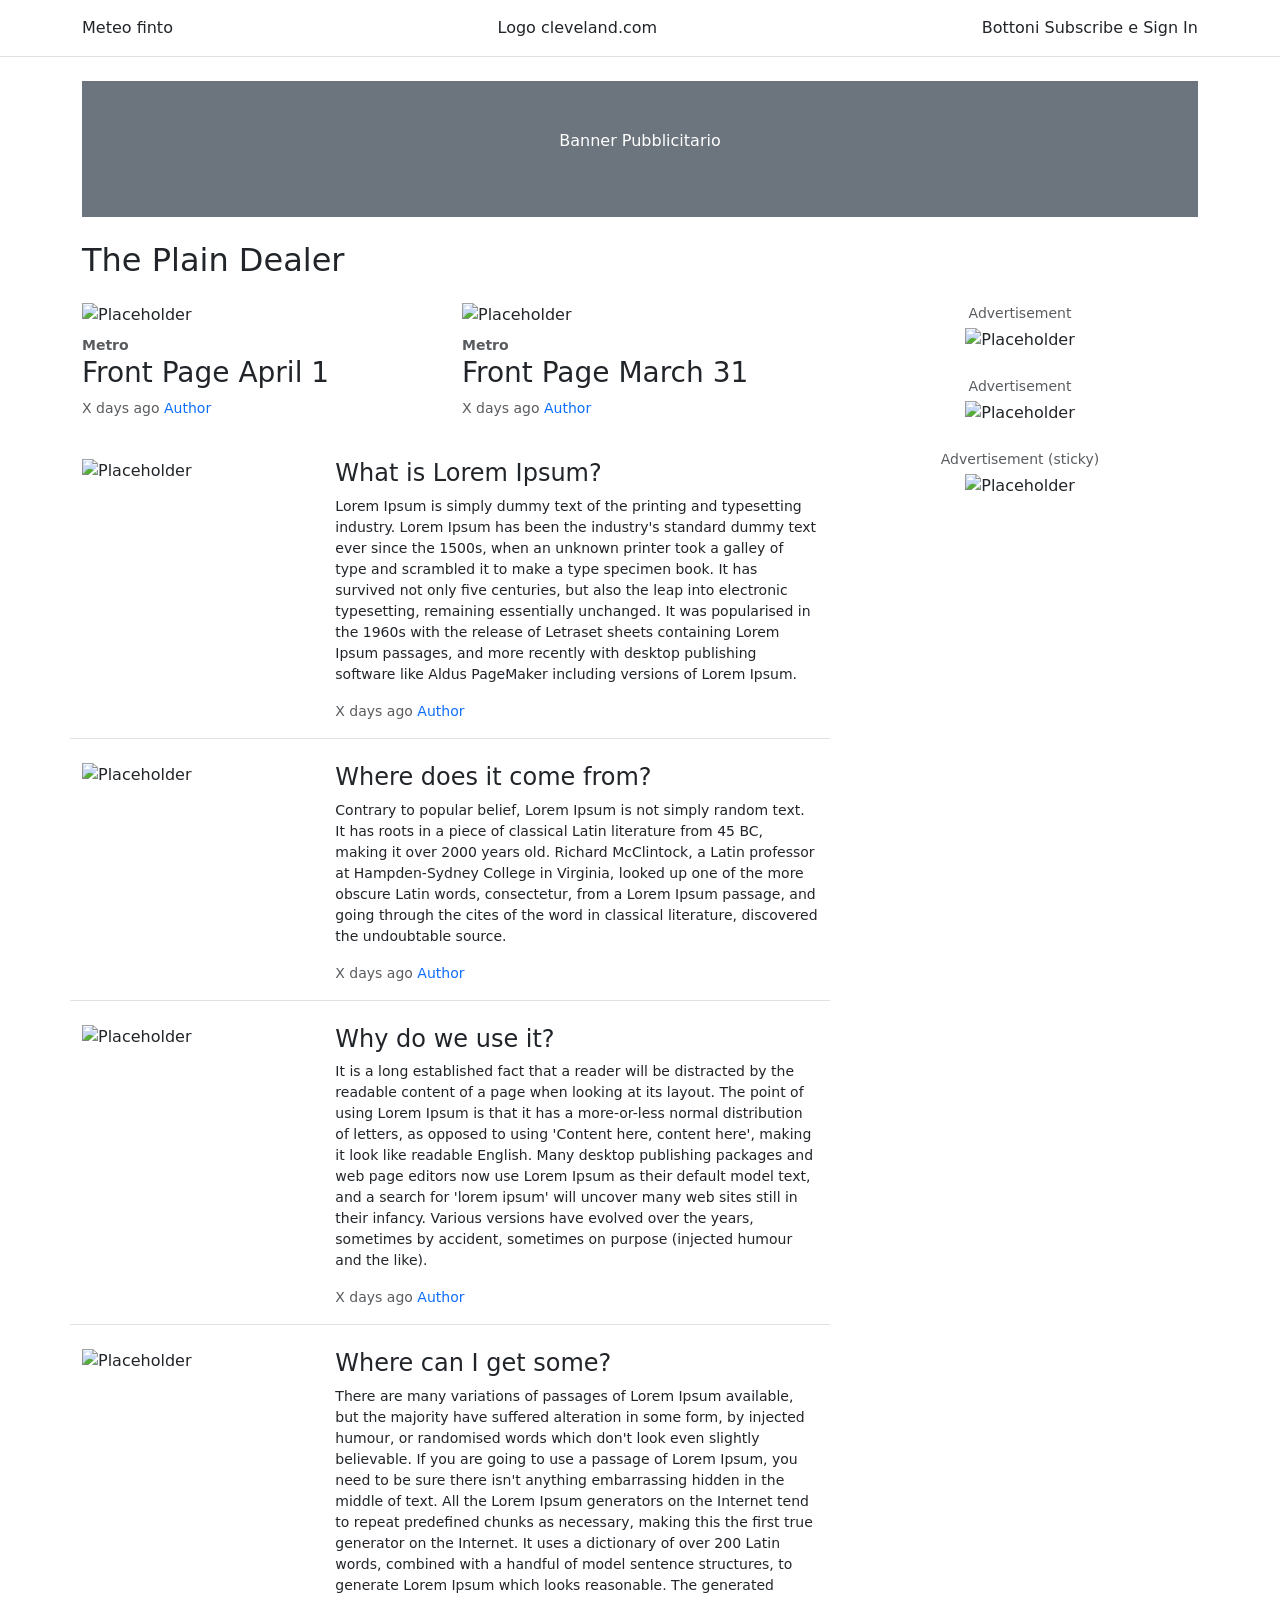
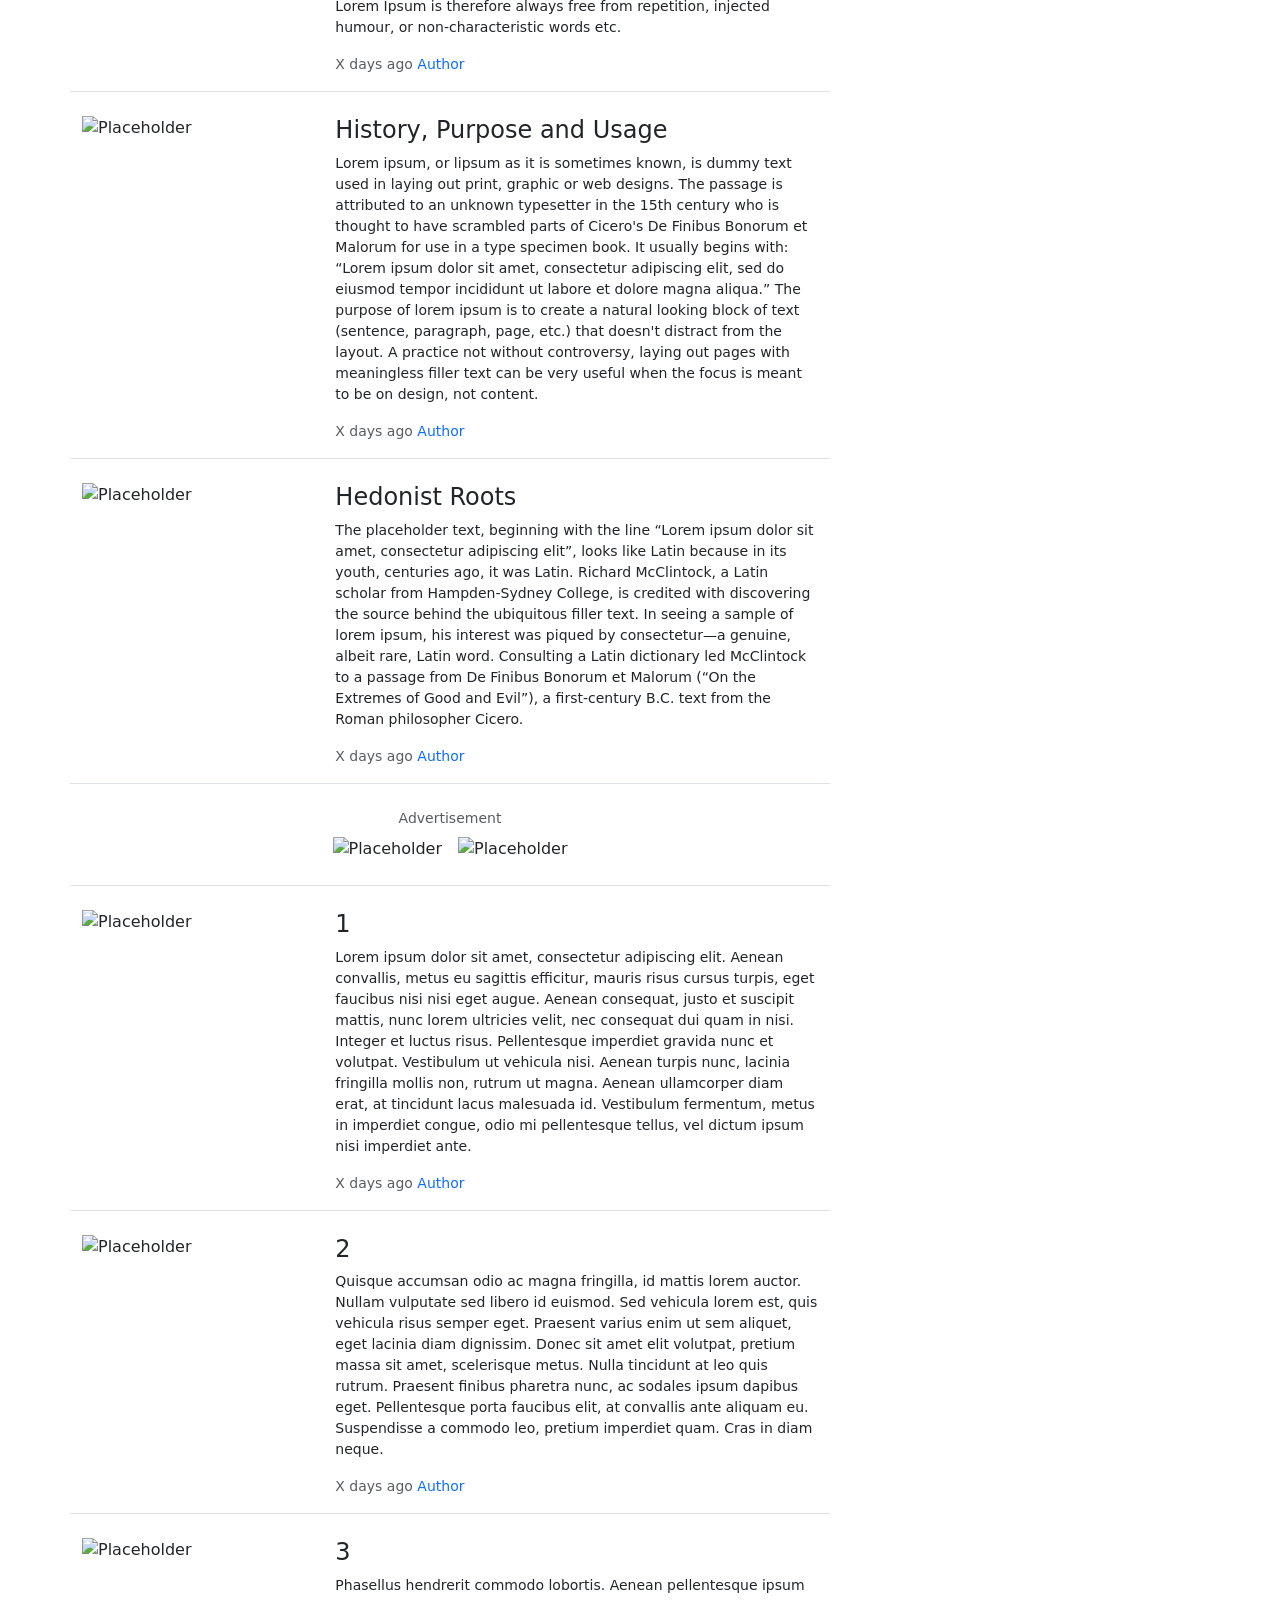
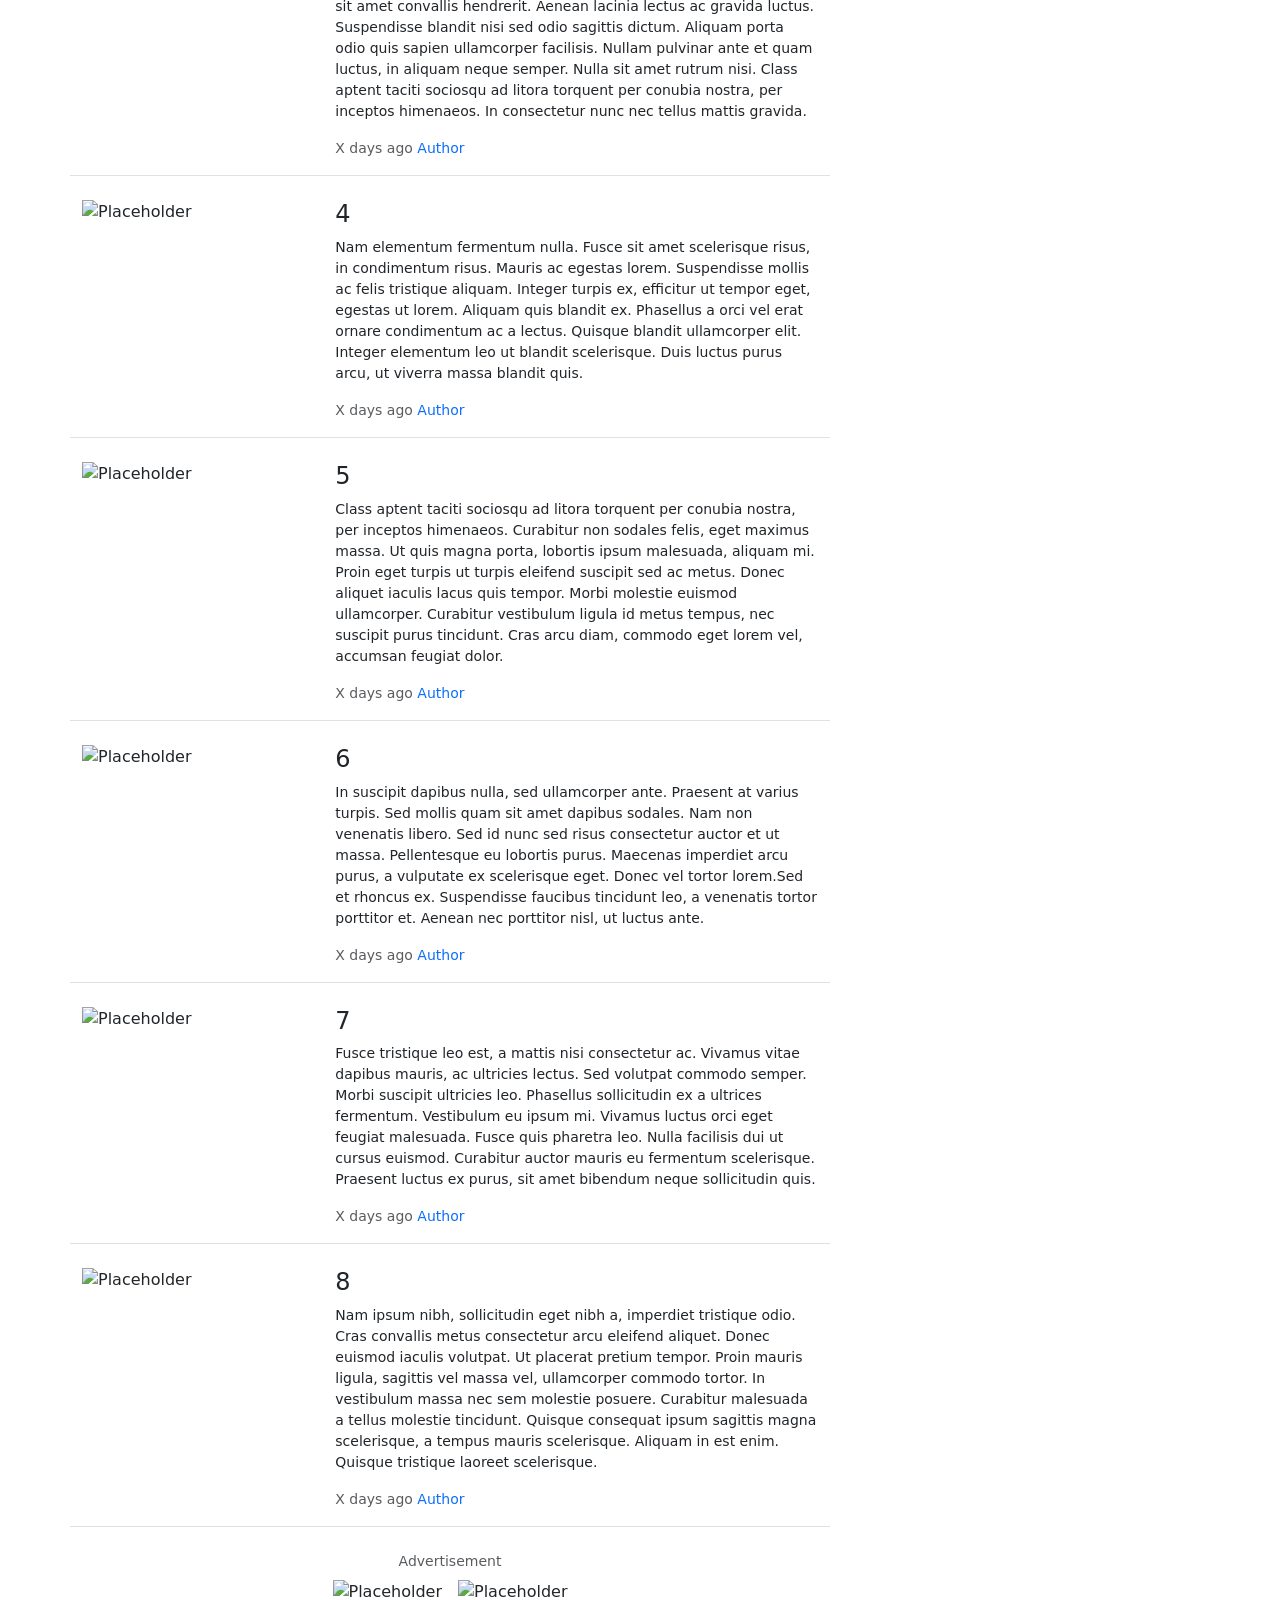
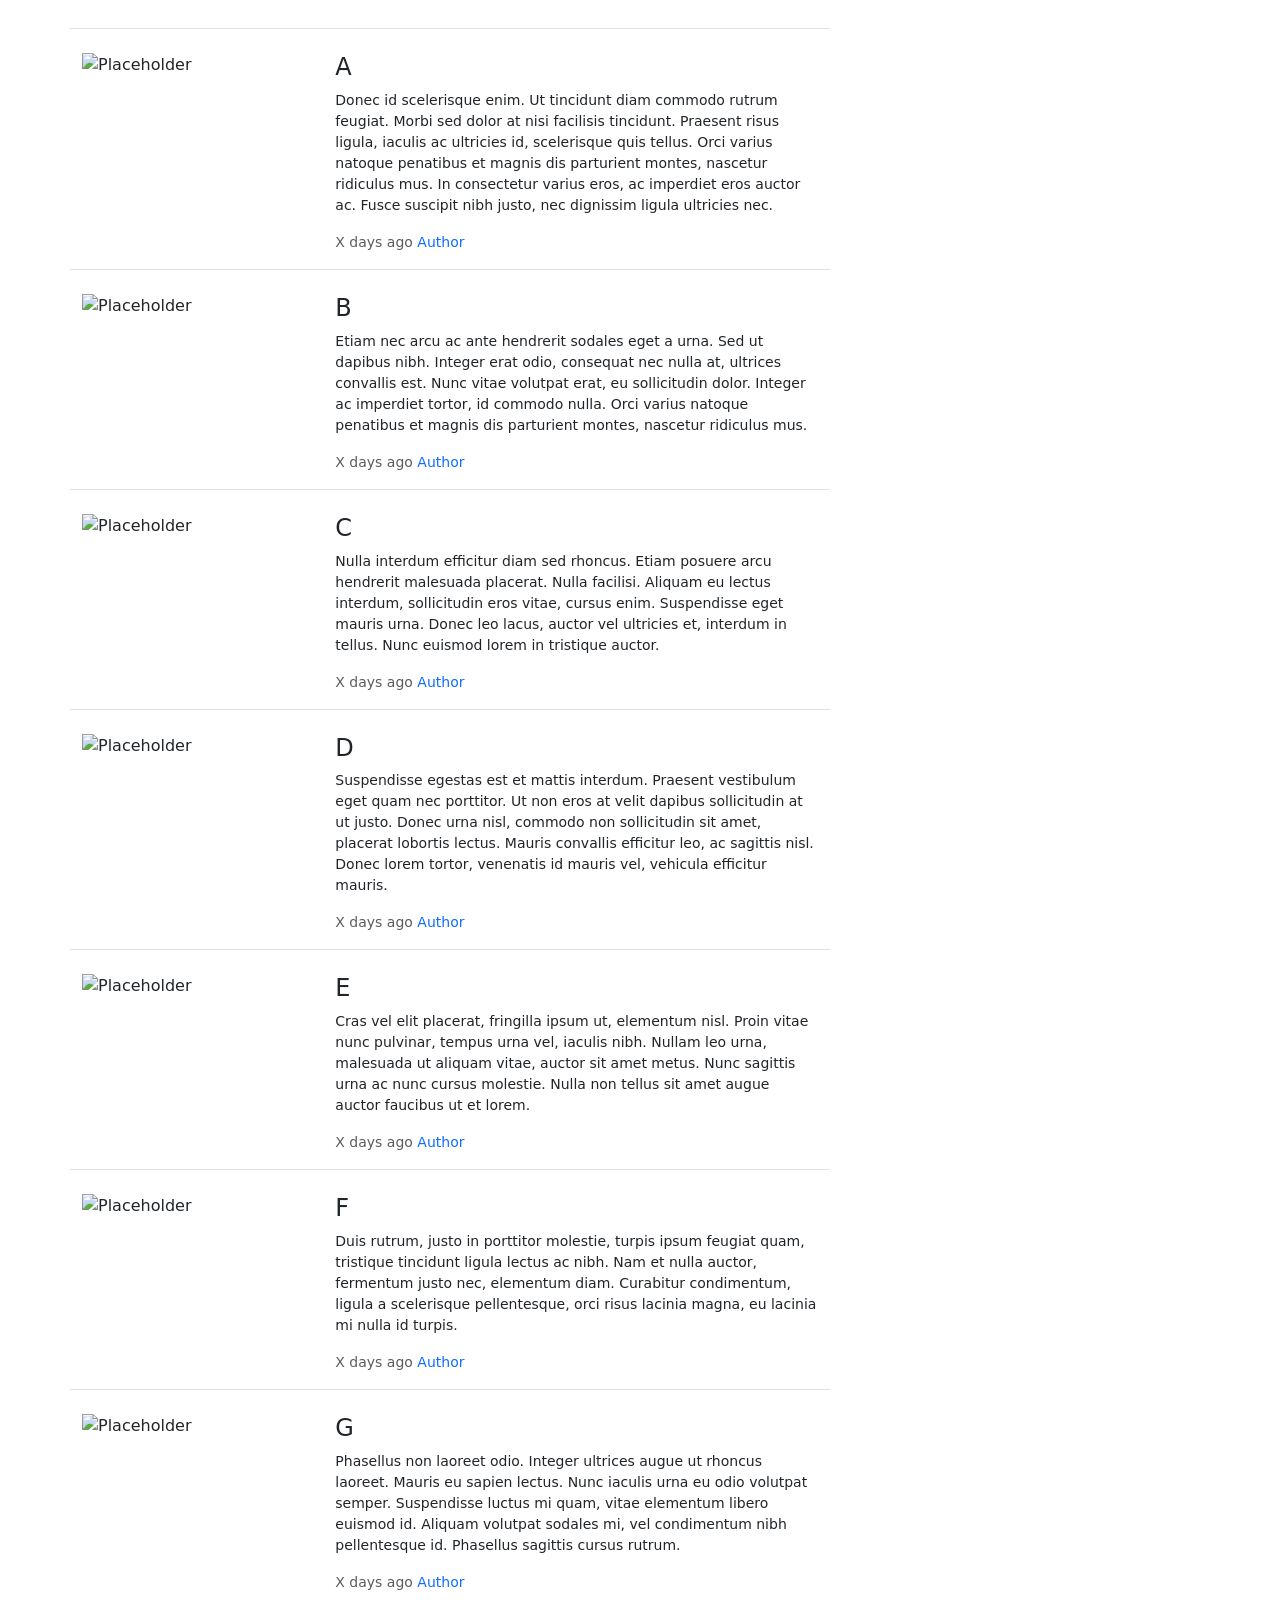
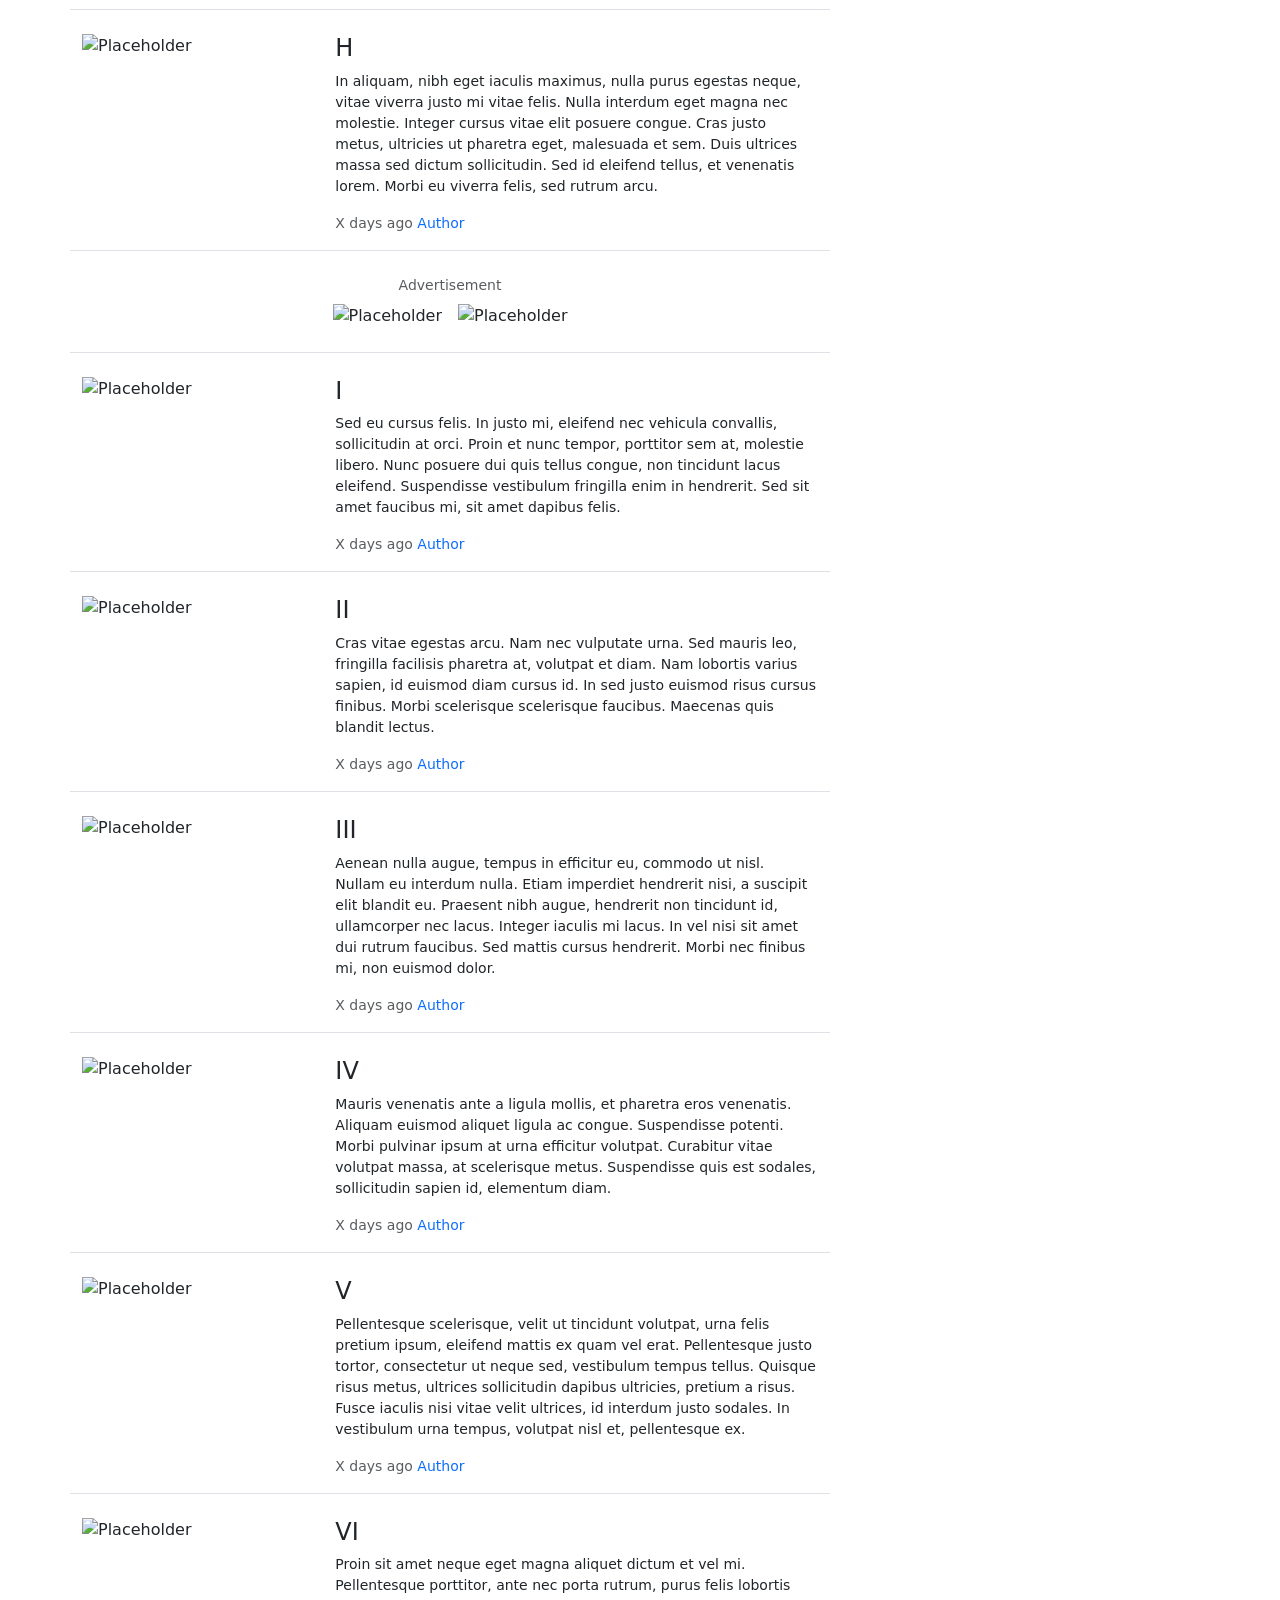
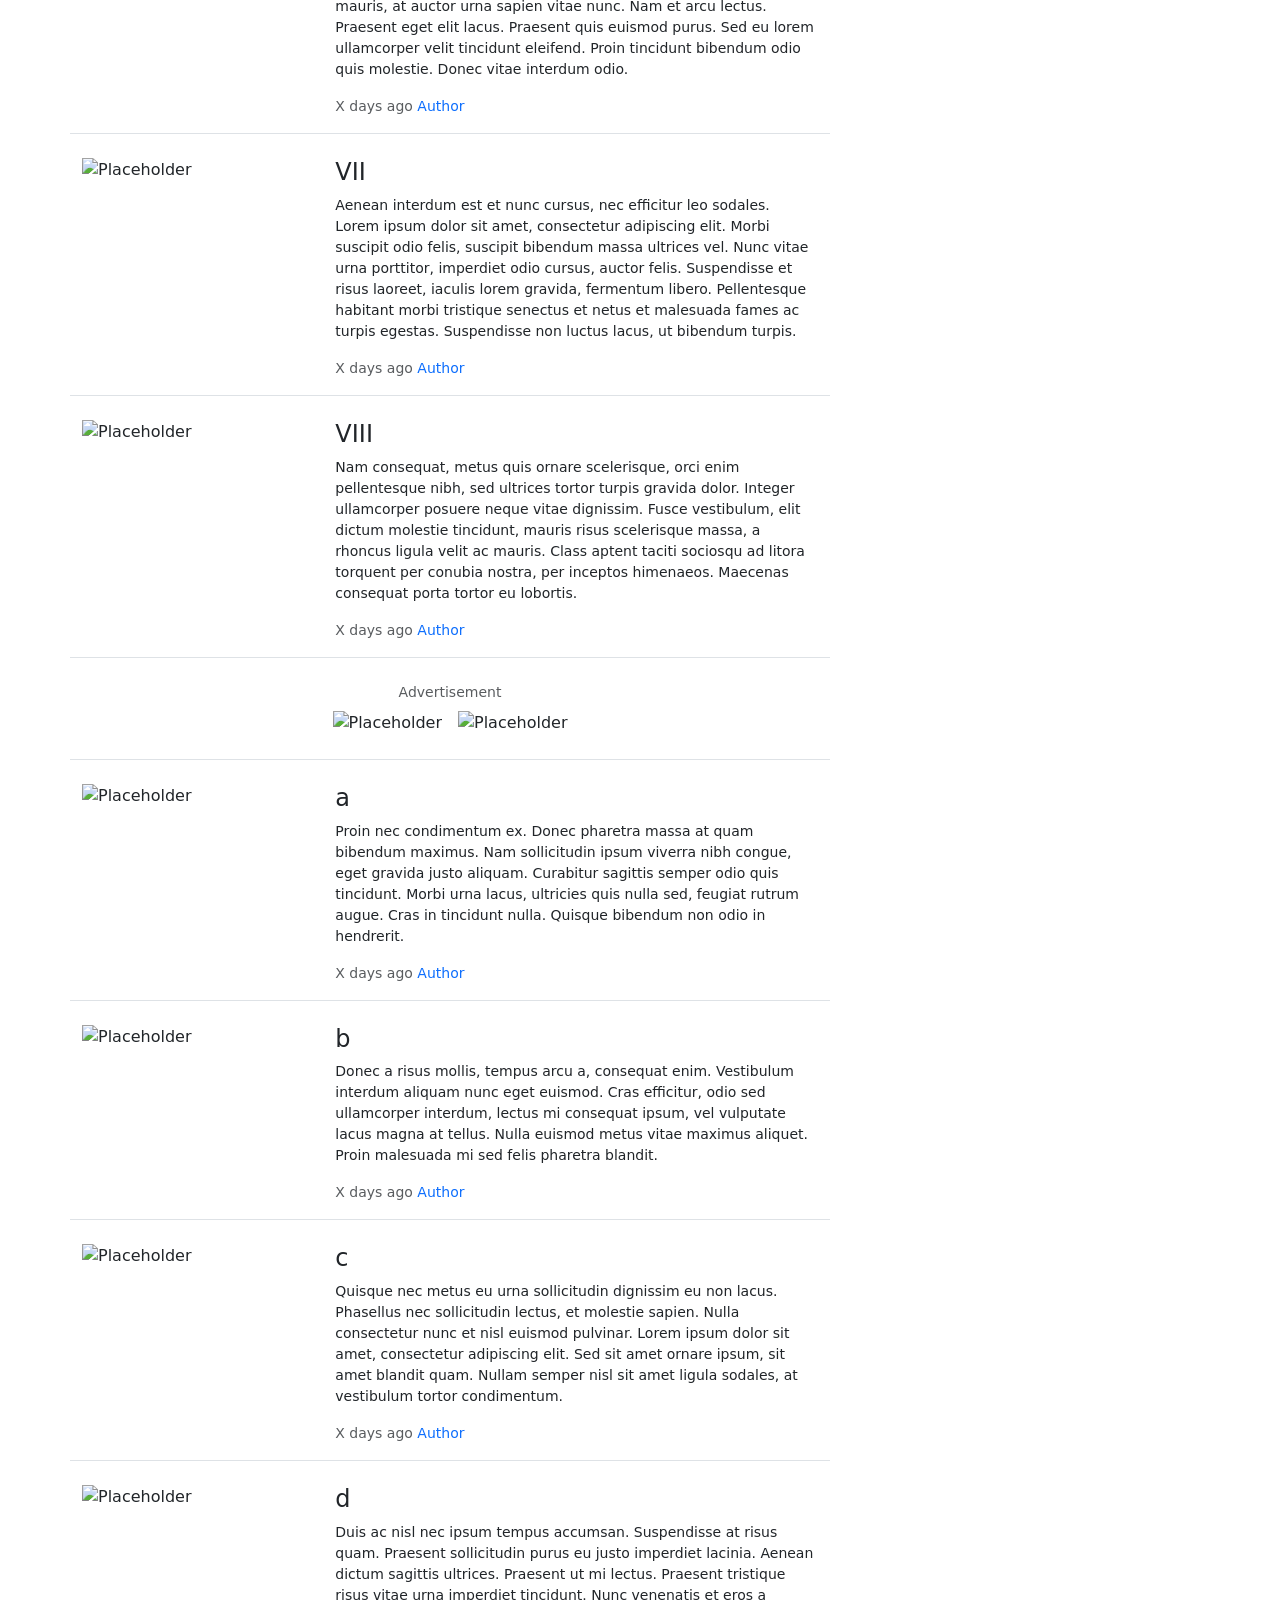
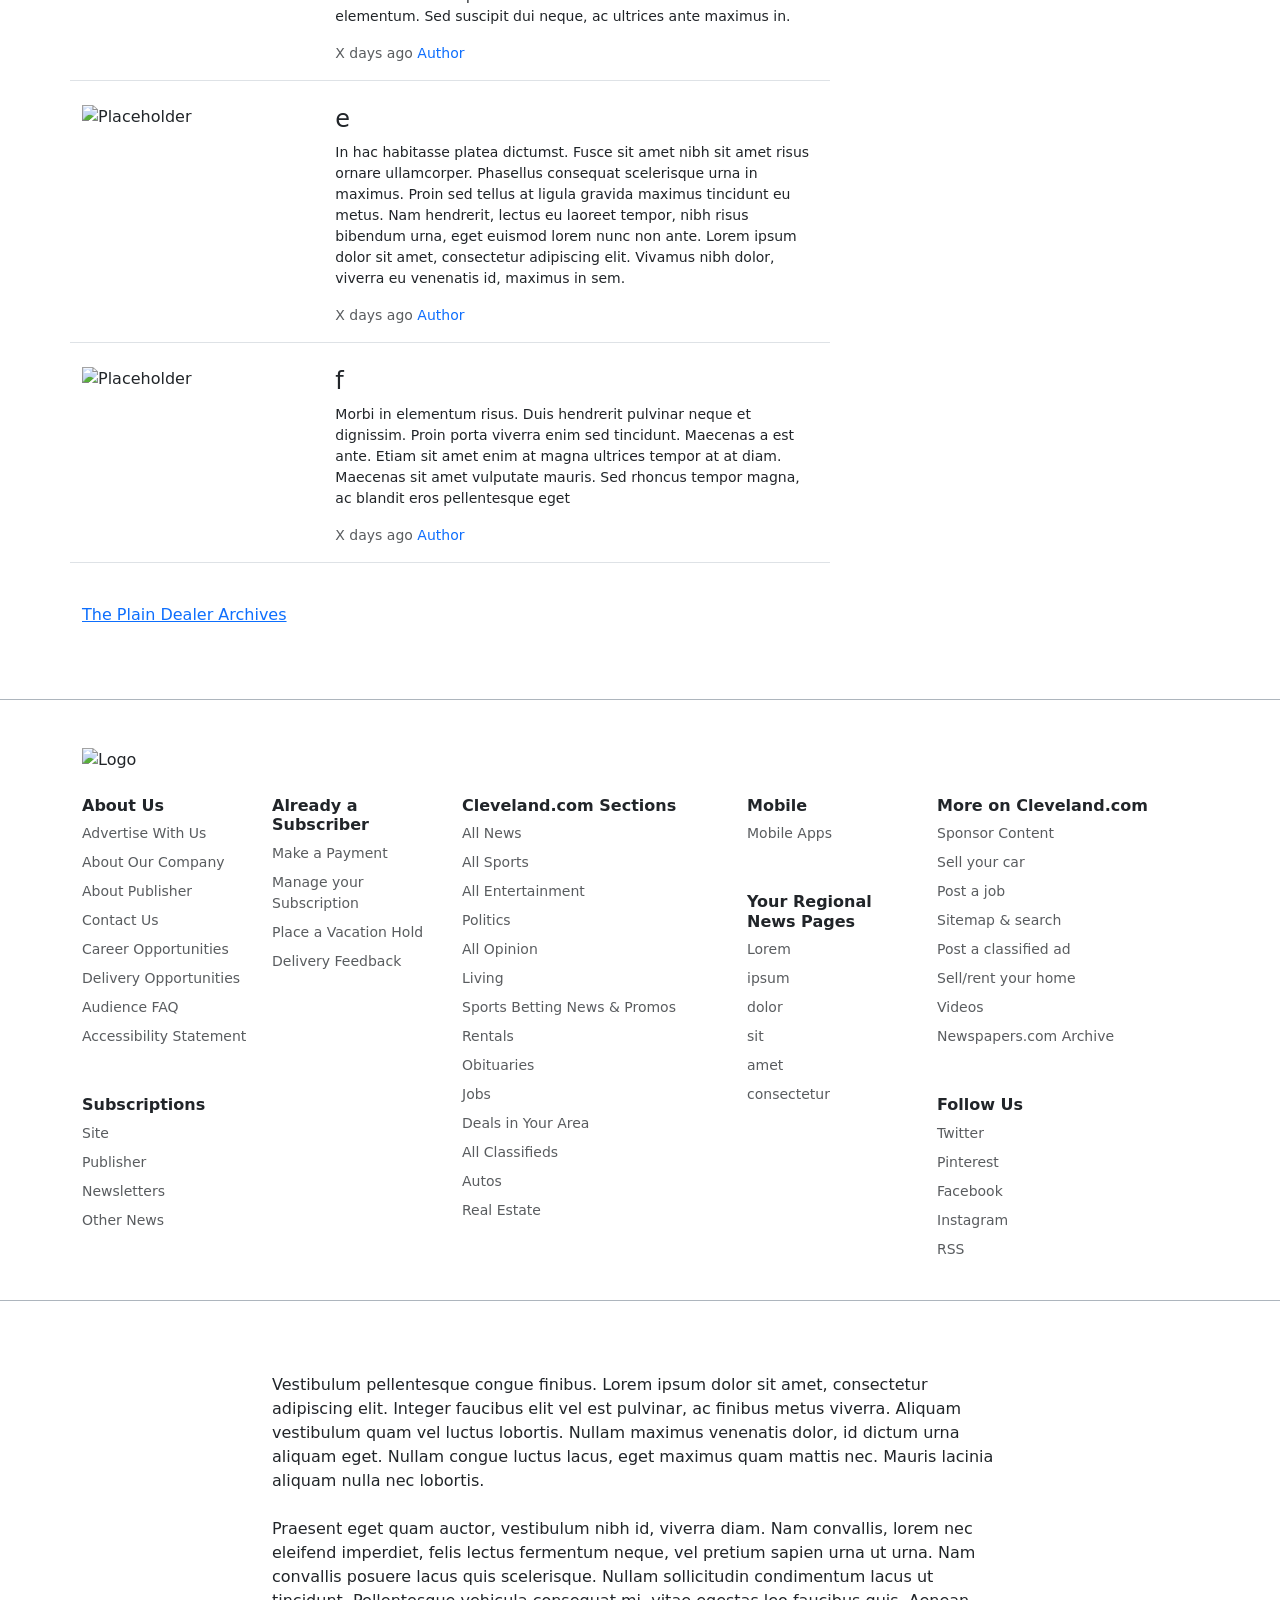
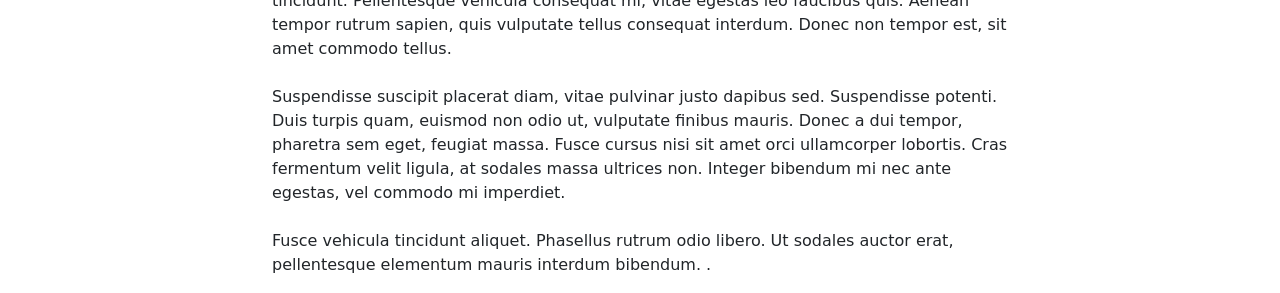
==== index.html @ 22eb647e "implementazione del sub-footer per informazioni legali" ====
<!DOCTYPE html>
<html lang="en">
<head>
    <meta charset="UTF-8">
    <title>Cleveland Plain Dealer</title>
    <meta http-equiv="X-UA-Compatible" content="IE=edge">
    <meta name="viewport" content="width=device-width, initial-scale=1">
    <link rel="stylesheet" type="text/css" href="css/bootstrap.css">
    <link rel="stylesheet" href="css/style.css">
</head>
<body>
<header class="bg-white border-bottom py-3">
    <div class="container d-flex justify-content-between align-items-center">

        <div>
            Meteo finto
        </div>

        <div>
            Logo cleveland.com
        </div>

        <div>
            Bottoni Subscribe e Sign In
        </div>

    </div>
</header>

<main class="container mt-4">
    <aside class="bg-secondary p-5 text-center text-white">
        <p>Banner Pubblicitario</p>
    </aside>
    <section>
        <h2 class="mb-4 mt-4">The Plain Dealer</h2>
        <div class="row">


            <div class="col-md-8">
                <div class="row">
                    <article class="col-md-6 mb-4">
                        <img src="https://placehold.co/600x400" alt="Placeholder" class="img-fluid mb-2">
                        <small class="d-block fw-bold text-muted">Metro</small>
                        <h3>Front Page April 1</h3>
                        <p class="text-muted small">
                            <time datetime="2026-XX-XX">X days ago</time>
                            <a href="#!" class="text-decoration-none">Author</a>
                        </p>
                    </article>
                    <article class="col-md-6 mb-4">
                        <img src="https://placehold.co/600x400" alt="Placeholder" class="img-fluid mb-2 ">

                        <small class="d-block fw-bold text-muted">Metro</small>
                        <h3>Front Page March 31</h3>
                        <p class="text-muted small">
                            <time datetime="2026-XX-XX">X days ago</time>
                            <a href="#!" class="text-decoration-none">Author</a>
                        </p>
                    </article>
                    <article class="col-12 mb-4 border-bottom">
                        <div class="row">
                            <div class="col-md-4">
                                <img src="https://placehold.co/600x400" alt="Placeholder" class="img-fluid mb-2 ">

                            </div>
                            <div class="col-md-8">

                                <h4>What is Lorem Ipsum?
                                </h4>
                                <p class=" small">Lorem Ipsum is simply dummy text of the printing and typesetting
                                    industry. Lorem Ipsum has been the industry's standard dummy text ever since the
                                    1500s, when an unknown printer took a galley of type and scrambled it to make a type
                                    specimen book. It has survived not only five centuries, but also the leap into
                                    electronic typesetting, remaining essentially unchanged. It was popularised in the
                                    1960s with the release of Letraset sheets containing Lorem Ipsum passages, and more
                                    recently with desktop publishing software like Aldus PageMaker including versions of
                                    Lorem Ipsum.</p>
                                <p class="text-muted small">
                                    <time datetime="2026-XX-XX">X days ago</time>
                                    <a href="#!" class="text-decoration-none">Author</a>
                                </p>


                            </div>


                        </div>


                    </article>
                    <article class="col-12 mb-4 border-bottom">
                        <div class="row">
                            <div class="col-md-4">
                                <img src="https://placehold.co/600x400" alt="Placeholder" class="img-fluid mb-2 ">

                            </div>
                            <div class="col-md-8">

                                <h4>Where does it come from?</h4>
                                <p class=" small">Contrary to popular belief, Lorem Ipsum is not simply random text. It
                                    has roots in a piece of classical Latin literature from 45 BC, making it over 2000
                                    years old. Richard McClintock, a Latin professor at Hampden-Sydney College in
                                    Virginia, looked up one of the more obscure Latin words, consectetur, from a Lorem
                                    Ipsum passage, and going through the cites of the word in classical literature,
                                    discovered the undoubtable source.</p>
                                <p class="text-muted small">
                                    <time datetime="2026-XX-XX">X days ago</time>
                                    <a href="#!" class="text-decoration-none">Author</a>
                                </p>


                            </div>


                        </div>


                    </article>
                    <article class="col-12 mb-4 border-bottom">
                        <div class="row">
                            <div class="col-md-4">
                                <img src="https://placehold.co/600x400" alt="Placeholder" class="img-fluid mb-2 ">

                            </div>
                            <div class="col-md-8">

                                <h4>Why do we use it?</h4>
                                <p class=" small">It is a long established fact that a reader will be distracted by the
                                    readable content of a page when looking at its layout. The point of using Lorem
                                    Ipsum is that it has a more-or-less normal distribution of letters, as opposed to
                                    using 'Content here, content here', making it look like readable English. Many
                                    desktop publishing packages and web page editors now use Lorem Ipsum as their
                                    default model text, and a search for 'lorem ipsum' will uncover many web sites still
                                    in their infancy. Various versions have evolved over the years, sometimes by
                                    accident, sometimes on purpose (injected humour and the like).</p>
                                <p class="text-muted small">
                                    <time datetime="2026-XX-XX">X days ago</time>
                                    <a href="#!" class="text-decoration-none">Author</a>
                                </p>


                            </div>


                        </div>


                    </article>
                    <article class="col-12 mb-4 border-bottom">
                        <div class="row">
                            <div class="col-md-4">
                                <img src="https://placehold.co/600x400" alt="Placeholder" class="img-fluid mb-2 ">

                            </div>
                            <div class="col-md-8">

                                <h4>Where can I get some?
                                </h4>
                                <p class=" small">There are many variations of passages of Lorem Ipsum available, but
                                    the majority have suffered alteration in some form, by injected humour, or
                                    randomised words which don't look even slightly believable. If you are going to use
                                    a passage of Lorem Ipsum, you need to be sure there isn't anything embarrassing
                                    hidden in the middle of text. All the Lorem Ipsum generators on the Internet tend to
                                    repeat predefined chunks as necessary, making this the first true generator on the
                                    Internet. It uses a dictionary of over 200 Latin words, combined with a handful of
                                    model sentence structures, to generate Lorem Ipsum which looks reasonable. The
                                    generated Lorem Ipsum is therefore always free from repetition, injected humour, or
                                    non-characteristic words etc.</p>
                                <p class="text-muted small">
                                    <time datetime="2026-XX-XX">X days ago</time>
                                    <a href="#!" class="text-decoration-none">Author</a>
                                </p>


                            </div>


                        </div>


                    </article>
                    <article class="col-12 mb-4 border-bottom">
                        <div class="row">
                            <div class="col-md-4">
                                <img src="https://placehold.co/600x400" alt="Placeholder" class="img-fluid mb-2 ">

                            </div>
                            <div class="col-md-8">

                                <h4>History, Purpose and Usage
                                </h4>
                                <p class=" small">Lorem ipsum, or lipsum as it is sometimes known, is dummy text used in
                                    laying out print, graphic or web designs. The passage is attributed to an unknown
                                    typesetter in the 15th century who is thought to have scrambled parts of Cicero's De
                                    Finibus Bonorum et Malorum for use in a type specimen book. It usually begins with:

                                    “Lorem ipsum dolor sit amet, consectetur adipiscing elit, sed do eiusmod tempor
                                    incididunt ut labore et dolore magna aliqua.”

                                    The purpose of lorem ipsum is to create a natural looking block of text (sentence,
                                    paragraph, page, etc.) that doesn't distract from the layout. A practice not without
                                    controversy, laying out pages with meaningless filler text can be very useful when
                                    the focus is meant to be on design, not content.</p>
                                <p class="text-muted small">
                                    <time datetime="2026-XX-XX">X days ago</time>
                                    <a href="#!" class="text-decoration-none">Author</a>
                                </p>


                            </div>


                        </div>


                    </article>
                    <article class="col-12 mb-4 border-bottom">
                        <div class="row">
                            <div class="col-md-4">
                                <img src="https://placehold.co/600x400" alt="Placeholder" class="img-fluid mb-2 ">

                            </div>
                            <div class="col-md-8">

                                <h4>Hedonist Roots</h4>
                                <p class=" small">The placeholder text, beginning with the line “Lorem ipsum dolor sit
                                    amet, consectetur adipiscing elit”, looks like Latin because in its youth, centuries
                                    ago, it was Latin.

                                    Richard McClintock, a Latin scholar from Hampden-Sydney College, is credited with
                                    discovering the source behind the ubiquitous filler text. In seeing a sample of
                                    lorem ipsum, his interest was piqued by consectetur—a genuine, albeit rare, Latin
                                    word. Consulting a Latin dictionary led McClintock to a passage from De Finibus
                                    Bonorum et Malorum (“On the Extremes of Good and Evil”), a first-century B.C. text
                                    from the Roman philosopher Cicero.</p>
                                <p class="text-muted small">
                                    <time datetime="2026-XX-XX">X days ago</time>
                                    <a href="#!" class="text-decoration-none">Author</a>
                                </p>


                            </div>


                        </div>


                    </article>
                    <div class="col-12  text-center border-bottom pb-4 mb-4">
                        <small class="text-muted d-block mb-2">Advertisement</small>

                        <div class="d-flex justify-content-center gap-3">
                            <img src="https://placehold.co/300x250" alt="Placeholder" class="img-fluid ">
                            <img src="https://placehold.co/300x250" alt="Placeholder" class="img-fluid ">
                        </div>
                    </div>
                    <article class="col-12 mb-4 border-bottom">
                        <div class="row">
                            <div class="col-md-4">
                                <img src="https://placehold.co/600x400" alt="Placeholder" class="img-fluid mb-2 ">

                            </div>
                            <div class="col-md-8">

                                <h4>1</h4>
                                <p class=" small">Lorem ipsum dolor sit amet, consectetur adipiscing elit. Aenean
                                    convallis, metus eu sagittis efficitur, mauris risus cursus turpis, eget faucibus
                                    nisi nisi eget augue. Aenean consequat, justo et suscipit mattis, nunc lorem
                                    ultricies velit, nec consequat dui quam in nisi. Integer et luctus risus.
                                    Pellentesque imperdiet gravida nunc et volutpat. Vestibulum ut vehicula nisi. Aenean
                                    turpis nunc, lacinia fringilla mollis non, rutrum ut magna. Aenean ullamcorper diam
                                    erat, at tincidunt lacus malesuada id. Vestibulum fermentum, metus in imperdiet
                                    congue, odio mi pellentesque tellus, vel dictum ipsum nisi imperdiet ante.
                                </p>
                                <p class="text-muted small">
                                    <time datetime="2026-XX-XX">X days ago</time>
                                    <a href="#!" class="text-decoration-none">Author</a>
                                </p>


                            </div>


                        </div>


                    </article>
                    <article class="col-12 mb-4 border-bottom">
                        <div class="row">
                            <div class="col-md-4">
                                <img src="https://placehold.co/600x400" alt="Placeholder" class="img-fluid mb-2 ">

                            </div>
                            <div class="col-md-8">

                                <h4>2</h4>
                                <p class=" small">Quisque accumsan odio ac magna fringilla, id mattis lorem auctor.
                                    Nullam vulputate sed libero id euismod. Sed vehicula lorem est, quis vehicula risus
                                    semper eget. Praesent varius enim ut sem aliquet, eget lacinia diam dignissim. Donec
                                    sit amet elit volutpat, pretium massa sit amet, scelerisque metus. Nulla tincidunt
                                    at leo quis rutrum. Praesent finibus pharetra nunc, ac sodales ipsum dapibus eget.
                                    Pellentesque porta faucibus elit, at convallis ante aliquam eu. Suspendisse a
                                    commodo leo, pretium imperdiet quam. Cras in diam neque.
                                </p>
                                <p class="text-muted small">
                                    <time datetime="2026-XX-XX">X days ago</time>
                                    <a href="#!" class="text-decoration-none">Author</a>
                                </p>


                            </div>


                        </div>


                    </article>
                    <article class="col-12 mb-4 border-bottom">
                        <div class="row">
                            <div class="col-md-4">
                                <img src="https://placehold.co/600x400" alt="Placeholder" class="img-fluid mb-2 ">

                            </div>
                            <div class="col-md-8">

                                <h4>3</h4>
                                <p class=" small">Phasellus hendrerit commodo lobortis. Aenean pellentesque ipsum sit
                                    amet convallis hendrerit. Aenean lacinia lectus ac gravida luctus. Suspendisse
                                    blandit nisi sed odio sagittis dictum. Aliquam porta odio quis sapien ullamcorper
                                    facilisis. Nullam pulvinar ante et quam luctus, in aliquam neque semper. Nulla sit
                                    amet rutrum nisi. Class aptent taciti sociosqu ad litora torquent per conubia
                                    nostra, per inceptos himenaeos. In consectetur nunc nec tellus mattis gravida.
                                </p>
                                <p class="text-muted small">
                                    <time datetime="2026-XX-XX">X days ago</time>
                                    <a href="#!" class="text-decoration-none">Author</a>
                                </p>


                            </div>


                        </div>


                    </article>
                    <article class="col-12 mb-4 border-bottom">
                        <div class="row">
                            <div class="col-md-4">
                                <img src="https://placehold.co/600x400" alt="Placeholder" class="img-fluid mb-2 ">

                            </div>
                            <div class="col-md-8">

                                <h4>4</h4>
                                <p class=" small">Nam elementum fermentum nulla. Fusce sit amet scelerisque risus, in
                                    condimentum risus. Mauris ac egestas lorem. Suspendisse mollis ac felis tristique
                                    aliquam. Integer turpis ex, efficitur ut tempor eget, egestas ut lorem. Aliquam quis
                                    blandit ex. Phasellus a orci vel erat ornare condimentum ac a lectus. Quisque
                                    blandit ullamcorper elit. Integer elementum leo ut blandit scelerisque. Duis luctus
                                    purus arcu, ut viverra massa blandit quis.
                                </p>
                                <p class="text-muted small">
                                    <time datetime="2026-XX-XX">X days ago</time>
                                    <a href="#!" class="text-decoration-none">Author</a>
                                </p>


                            </div>


                        </div>


                    </article>
                    <article class="col-12 mb-4 border-bottom">
                        <div class="row">
                            <div class="col-md-4">
                                <img src="https://placehold.co/600x400" alt="Placeholder" class="img-fluid mb-2 ">

                            </div>
                            <div class="col-md-8">

                                <h4>5</h4>
                                <p class=" small">Class aptent taciti sociosqu ad litora torquent per conubia nostra,
                                    per inceptos himenaeos. Curabitur non sodales felis, eget maximus massa. Ut quis
                                    magna porta, lobortis ipsum malesuada, aliquam mi. Proin eget turpis ut turpis
                                    eleifend suscipit sed ac metus. Donec aliquet iaculis lacus quis tempor. Morbi
                                    molestie euismod ullamcorper. Curabitur vestibulum ligula id metus tempus, nec
                                    suscipit purus tincidunt. Cras arcu diam, commodo eget lorem vel, accumsan feugiat
                                    dolor.
                                </p>
                                <p class="text-muted small">
                                    <time datetime="2026-XX-XX">X days ago</time>
                                    <a href="#!" class="text-decoration-none">Author</a>
                                </p>


                            </div>


                        </div>


                    </article>
                    <article class="col-12 mb-4 border-bottom">
                        <div class="row">
                            <div class="col-md-4">
                                <img src="https://placehold.co/600x400" alt="Placeholder" class="img-fluid mb-2 ">

                            </div>
                            <div class="col-md-8">

                                <h4>6</h4>
                                <p class=" small">In suscipit dapibus nulla, sed ullamcorper ante. Praesent at varius
                                    turpis. Sed mollis quam sit amet dapibus sodales. Nam non venenatis libero. Sed id
                                    nunc sed risus consectetur auctor et ut massa. Pellentesque eu lobortis purus.
                                    Maecenas imperdiet arcu purus, a vulputate ex scelerisque eget. Donec vel tortor
                                    lorem.Sed et rhoncus ex. Suspendisse faucibus tincidunt leo, a venenatis tortor
                                    porttitor et. Aenean nec porttitor nisl, ut luctus ante.
                                </p>
                                <p class="text-muted small">
                                    <time datetime="2026-XX-XX">X days ago</time>
                                    <a href="#!" class="text-decoration-none">Author</a>
                                </p>


                            </div>


                        </div>


                    </article>
                    <article class="col-12 mb-4 border-bottom">
                        <div class="row">
                            <div class="col-md-4">
                                <img src="https://placehold.co/600x400" alt="Placeholder" class="img-fluid mb-2 ">

                            </div>
                            <div class="col-md-8">

                                <h4>7</h4>
                                <p class=" small">Fusce tristique leo est, a mattis nisi consectetur ac. Vivamus vitae
                                    dapibus mauris, ac ultricies lectus. Sed volutpat commodo semper. Morbi suscipit
                                    ultricies leo. Phasellus sollicitudin ex a ultrices fermentum. Vestibulum eu ipsum
                                    mi. Vivamus luctus orci eget feugiat malesuada. Fusce quis pharetra leo. Nulla
                                    facilisis dui ut cursus euismod. Curabitur auctor mauris eu fermentum scelerisque.
                                    Praesent luctus ex purus, sit amet bibendum neque sollicitudin quis.
                                </p>
                                <p class="text-muted small">
                                    <time datetime="2026-XX-XX">X days ago</time>
                                    <a href="#!" class="text-decoration-none">Author</a>
                                </p>


                            </div>


                        </div>


                    </article>
                    <article class="col-12 mb-4 border-bottom">
                        <div class="row">
                            <div class="col-md-4">
                                <img src="https://placehold.co/600x400" alt="Placeholder" class="img-fluid mb-2 ">

                            </div>
                            <div class="col-md-8">

                                <h4>8</h4>
                                <p class=" small">Nam ipsum nibh, sollicitudin eget nibh a, imperdiet tristique odio.
                                    Cras convallis metus consectetur arcu eleifend aliquet. Donec euismod iaculis
                                    volutpat. Ut placerat pretium tempor. Proin mauris ligula, sagittis vel massa vel,
                                    ullamcorper commodo tortor. In vestibulum massa nec sem molestie posuere. Curabitur
                                    malesuada a tellus molestie tincidunt. Quisque consequat ipsum sagittis magna
                                    scelerisque, a tempus mauris scelerisque. Aliquam in est enim. Quisque tristique
                                    laoreet scelerisque.
                                </p>
                                <p class="text-muted small">
                                    <time datetime="2026-XX-XX">X days ago</time>
                                    <a href="#!" class="text-decoration-none">Author</a>
                                </p>


                            </div>


                        </div>


                    </article>
                    <div class="col-12  text-center border-bottom pb-4 mb-4">
                        <small class="text-muted d-block mb-2">Advertisement</small>

                        <div class="d-flex justify-content-center gap-3">
                            <img src="https://placehold.co/300x250" alt="Placeholder" class="img-fluid ">
                            <img src="https://placehold.co/300x250" alt="Placeholder" class="img-fluid ">
                        </div>
                    </div>
                    <article class="col-12 mb-4 border-bottom">
                        <div class="row">
                            <div class="col-md-4">
                                <img src="https://placehold.co/600x400" alt="Placeholder" class="img-fluid mb-2 ">

                            </div>
                            <div class="col-md-8">

                                <h4>A</h4>
                                <p class=" small">Donec id scelerisque enim. Ut tincidunt diam commodo rutrum feugiat.
                                    Morbi sed dolor at nisi facilisis tincidunt. Praesent risus ligula, iaculis ac
                                    ultricies id, scelerisque quis tellus. Orci varius natoque penatibus et magnis dis
                                    parturient montes, nascetur ridiculus mus. In consectetur varius eros, ac imperdiet
                                    eros auctor ac. Fusce suscipit nibh justo, nec dignissim ligula ultricies nec.
                                </p>
                                <p class="text-muted small">
                                    <time datetime="2026-XX-XX">X days ago</time>
                                    <a href="#!" class="text-decoration-none">Author</a>
                                </p>


                            </div>


                        </div>


                    </article>
                    <article class="col-12 mb-4 border-bottom">
                        <div class="row">
                            <div class="col-md-4">
                                <img src="https://placehold.co/600x400" alt="Placeholder" class="img-fluid mb-2 ">

                            </div>
                            <div class="col-md-8">

                                <h4>B</h4>
                                <p class=" small">Etiam nec arcu ac ante hendrerit sodales eget a urna. Sed ut dapibus
                                    nibh. Integer erat odio, consequat nec nulla at, ultrices convallis est. Nunc vitae
                                    volutpat erat, eu sollicitudin dolor. Integer ac imperdiet tortor, id commodo nulla.
                                    Orci varius natoque penatibus et magnis dis parturient montes, nascetur ridiculus
                                    mus.
                                </p>
                                <p class="text-muted small">
                                    <time datetime="2026-XX-XX">X days ago</time>
                                    <a href="#!" class="text-decoration-none">Author</a>
                                </p>


                            </div>


                        </div>


                    </article>
                    <article class="col-12 mb-4 border-bottom">
                        <div class="row">
                            <div class="col-md-4">
                                <img src="https://placehold.co/600x400" alt="Placeholder" class="img-fluid mb-2 ">

                            </div>
                            <div class="col-md-8">

                                <h4>C</h4>
                                <p class=" small">Nulla interdum efficitur diam sed rhoncus. Etiam posuere arcu
                                    hendrerit malesuada placerat. Nulla facilisi. Aliquam eu lectus interdum,
                                    sollicitudin eros vitae, cursus enim. Suspendisse eget mauris urna. Donec leo lacus,
                                    auctor vel ultricies et, interdum in tellus. Nunc euismod lorem in tristique auctor.
                                </p>
                                <p class="text-muted small">
                                    <time datetime="2026-XX-XX">X days ago</time>
                                    <a href="#!" class="text-decoration-none">Author</a>
                                </p>


                            </div>


                        </div>


                    </article>
                    <article class="col-12 mb-4 border-bottom">
                        <div class="row">
                            <div class="col-md-4">
                                <img src="https://placehold.co/600x400" alt="Placeholder" class="img-fluid mb-2 ">

                            </div>
                            <div class="col-md-8">

                                <h4>D</h4>
                                <p class=" small"> Suspendisse egestas est et mattis interdum. Praesent vestibulum eget
                                    quam nec porttitor. Ut non eros at velit dapibus sollicitudin at ut justo. Donec
                                    urna nisl, commodo non sollicitudin sit amet, placerat lobortis lectus. Mauris
                                    convallis efficitur leo, ac sagittis nisl. Donec lorem tortor, venenatis id mauris
                                    vel, vehicula efficitur mauris.
                                </p>
                                <p class="text-muted small">
                                    <time datetime="2026-XX-XX">X days ago</time>
                                    <a href="#!" class="text-decoration-none">Author</a>
                                </p>


                            </div>


                        </div>


                    </article>
                    <article class="col-12 mb-4 border-bottom">
                        <div class="row">
                            <div class="col-md-4">
                                <img src="https://placehold.co/600x400" alt="Placeholder" class="img-fluid mb-2 ">

                            </div>
                            <div class="col-md-8">

                                <h4>E</h4>
                                <p class=" small"> Cras vel elit placerat, fringilla ipsum ut, elementum nisl. Proin
                                    vitae
                                    nunc pulvinar, tempus urna vel, iaculis nibh. Nullam leo urna, malesuada ut aliquam
                                    vitae, auctor sit amet metus. Nunc sagittis urna ac nunc cursus molestie. Nulla non
                                    tellus sit amet augue auctor faucibus ut et lorem.
                                </p>
                                <p class="text-muted small">
                                    <time datetime="2026-XX-XX">X days ago</time>
                                    <a href="#!" class="text-decoration-none">Author</a>
                                </p>


                            </div>


                        </div>


                    </article>
                    <article class="col-12 mb-4 border-bottom">
                        <div class="row">
                            <div class="col-md-4">
                                <img src="https://placehold.co/600x400" alt="Placeholder" class="img-fluid mb-2 ">

                            </div>
                            <div class="col-md-8">

                                <h4>F</h4>
                                <p class=" small">Duis rutrum, justo in porttitor molestie, turpis ipsum feugiat quam,
                                    tristique tincidunt ligula lectus ac nibh. Nam et nulla auctor, fermentum justo nec,
                                    elementum diam. Curabitur condimentum, ligula a scelerisque pellentesque, orci risus
                                    lacinia magna, eu lacinia mi nulla id turpis.
                                </p>
                                <p class="text-muted small">
                                    <time datetime="2026-XX-XX">X days ago</time>
                                    <a href="#!" class="text-decoration-none">Author</a>
                                </p>


                            </div>


                        </div>


                    </article>
                    <article class="col-12 mb-4 border-bottom">
                        <div class="row">
                            <div class="col-md-4">
                                <img src="https://placehold.co/600x400" alt="Placeholder" class="img-fluid mb-2 ">

                            </div>
                            <div class="col-md-8">

                                <h4>G</h4>
                                <p class=" small">Phasellus non laoreet odio. Integer ultrices augue ut rhoncus laoreet.
                                    Mauris eu sapien lectus. Nunc iaculis urna eu odio volutpat semper. Suspendisse
                                    luctus mi quam, vitae elementum libero euismod id. Aliquam volutpat sodales mi, vel
                                    condimentum nibh pellentesque id. Phasellus sagittis cursus rutrum.
                                </p>
                                <p class="text-muted small">
                                    <time datetime="2026-XX-XX">X days ago</time>
                                    <a href="#!" class="text-decoration-none">Author</a>
                                </p>


                            </div>


                        </div>


                    </article>
                    <article class="col-12 mb-4 border-bottom">
                        <div class="row">
                            <div class="col-md-4">
                                <img src="https://placehold.co/600x400" alt="Placeholder" class="img-fluid mb-2 ">

                            </div>
                            <div class="col-md-8">

                                <h4>H</h4>
                                <p class=" small">In aliquam, nibh eget iaculis maximus, nulla purus egestas neque,
                                    vitae viverra justo mi vitae felis. Nulla interdum eget magna nec molestie. Integer
                                    cursus vitae elit posuere congue. Cras justo metus, ultricies ut pharetra eget,
                                    malesuada et sem. Duis ultrices massa sed dictum sollicitudin. Sed id eleifend
                                    tellus, et venenatis lorem. Morbi eu viverra felis, sed rutrum arcu.
                                </p>
                                <p class="text-muted small">
                                    <time datetime="2026-XX-XX">X days ago</time>
                                    <a href="#!" class="text-decoration-none">Author</a>
                                </p>


                            </div>


                        </div>


                    </article>
                    <div class="col-12  text-center border-bottom pb-4 mb-4">
                        <small class="text-muted d-block mb-2">Advertisement</small>

                        <div class="d-flex justify-content-center gap-3">
                            <img src="https://placehold.co/300x250" alt="Placeholder" class="img-fluid ">
                            <img src="https://placehold.co/300x250" alt="Placeholder" class="img-fluid ">
                        </div>
                    </div>
                    <article class="col-12 mb-4 border-bottom">
                        <div class="row">
                            <div class="col-md-4">
                                <img src="https://placehold.co/600x400" alt="Placeholder" class="img-fluid mb-2 ">

                            </div>
                            <div class="col-md-8">

                                <h4>I</h4>
                                <p class=" small">Sed eu cursus felis. In justo mi, eleifend nec vehicula convallis,
                                    sollicitudin at orci. Proin et nunc tempor, porttitor sem at, molestie libero. Nunc
                                    posuere dui quis tellus congue, non tincidunt lacus eleifend. Suspendisse vestibulum
                                    fringilla enim in hendrerit. Sed sit amet faucibus mi, sit amet dapibus felis.
                                </p>
                                <p class="text-muted small">
                                    <time datetime="2026-XX-XX">X days ago</time>
                                    <a href="#!" class="text-decoration-none">Author</a>
                                </p>


                            </div>


                        </div>


                    </article>
                    <article class="col-12 mb-4 border-bottom">
                        <div class="row">
                            <div class="col-md-4">
                                <img src="https://placehold.co/600x400" alt="Placeholder" class="img-fluid mb-2 ">

                            </div>
                            <div class="col-md-8">

                                <h4>II</h4>
                                <p class=" small">Cras vitae egestas arcu. Nam nec vulputate urna. Sed mauris leo,
                                    fringilla facilisis pharetra at, volutpat et diam. Nam lobortis varius sapien, id
                                    euismod diam cursus id. In sed justo euismod risus cursus finibus. Morbi scelerisque
                                    scelerisque faucibus. Maecenas quis blandit lectus.
                                </p>
                                <p class="text-muted small">
                                    <time datetime="2026-XX-XX">X days ago</time>
                                    <a href="#!" class="text-decoration-none">Author</a>
                                </p>


                            </div>


                        </div>


                    </article>
                    <article class="col-12 mb-4 border-bottom">
                        <div class="row">
                            <div class="col-md-4">
                                <img src="https://placehold.co/600x400" alt="Placeholder" class="img-fluid mb-2 ">

                            </div>
                            <div class="col-md-8">

                                <h4>III</h4>
                                <p class=" small">Aenean nulla augue, tempus in efficitur eu, commodo ut nisl. Nullam eu
                                    interdum nulla. Etiam imperdiet hendrerit nisi, a suscipit elit blandit eu. Praesent
                                    nibh augue, hendrerit non tincidunt id, ullamcorper nec lacus. Integer iaculis mi
                                    lacus. In vel nisi sit amet dui rutrum faucibus. Sed mattis cursus hendrerit. Morbi
                                    nec finibus mi, non euismod dolor.
                                </p>
                                <p class="text-muted small">
                                    <time datetime="2026-XX-XX">X days ago</time>
                                    <a href="#!" class="text-decoration-none">Author</a>
                                </p>


                            </div>


                        </div>


                    </article>
                    <article class="col-12 mb-4 border-bottom">
                        <div class="row">
                            <div class="col-md-4">
                                <img src="https://placehold.co/600x400" alt="Placeholder" class="img-fluid mb-2 ">

                            </div>
                            <div class="col-md-8">

                                <h4>IV</h4>
                                <p class=" small">Mauris venenatis ante a ligula mollis, et pharetra eros venenatis.
                                    Aliquam euismod aliquet ligula ac congue. Suspendisse potenti. Morbi pulvinar ipsum
                                    at urna efficitur volutpat. Curabitur vitae volutpat massa, at scelerisque metus.
                                    Suspendisse quis est sodales, sollicitudin sapien id, elementum diam.
                                </p>
                                <p class="text-muted small">
                                    <time datetime="2026-XX-XX">X days ago</time>
                                    <a href="#!" class="text-decoration-none">Author</a>
                                </p>


                            </div>


                        </div>


                    </article>
                    <article class="col-12 mb-4 border-bottom">
                        <div class="row">
                            <div class="col-md-4">
                                <img src="https://placehold.co/600x400" alt="Placeholder" class="img-fluid mb-2 ">

                            </div>
                            <div class="col-md-8">

                                <h4>V</h4>
                                <p class=" small">Pellentesque scelerisque, velit ut tincidunt volutpat, urna felis
                                    pretium ipsum, eleifend mattis ex quam vel erat. Pellentesque justo tortor,
                                    consectetur ut neque sed, vestibulum tempus tellus. Quisque risus metus, ultrices
                                    sollicitudin dapibus ultricies, pretium a risus. Fusce iaculis nisi vitae velit
                                    ultrices, id interdum justo sodales. In vestibulum urna tempus, volutpat nisl et,
                                    pellentesque ex.
                                </p>
                                <p class="text-muted small">
                                    <time datetime="2026-XX-XX">X days ago</time>
                                    <a href="#!" class="text-decoration-none">Author</a>
                                </p>


                            </div>


                        </div>


                    </article>
                    <article class="col-12 mb-4 border-bottom">
                        <div class="row">
                            <div class="col-md-4">
                                <img src="https://placehold.co/600x400" alt="Placeholder" class="img-fluid mb-2 ">

                            </div>
                            <div class="col-md-8">

                                <h4>VI</h4>
                                <p class=" small">Proin sit amet neque eget magna aliquet dictum et vel mi. Pellentesque
                                    porttitor, ante nec porta rutrum, purus felis lobortis mauris, at auctor urna sapien
                                    vitae nunc. Nam et arcu lectus. Praesent eget elit lacus. Praesent quis euismod
                                    purus. Sed eu lorem ullamcorper velit tincidunt eleifend. Proin tincidunt bibendum
                                    odio quis molestie. Donec vitae interdum odio.
                                </p>
                                <p class="text-muted small">
                                    <time datetime="2026-XX-XX">X days ago</time>
                                    <a href="#!" class="text-decoration-none">Author</a>
                                </p>


                            </div>


                        </div>


                    </article>
                    <article class="col-12 mb-4 border-bottom">
                        <div class="row">
                            <div class="col-md-4">
                                <img src="https://placehold.co/600x400" alt="Placeholder" class="img-fluid mb-2 ">

                            </div>
                            <div class="col-md-8">

                                <h4>VII</h4>
                                <p class=" small">Aenean interdum est et nunc cursus, nec efficitur leo sodales. Lorem
                                    ipsum dolor sit amet, consectetur adipiscing elit. Morbi suscipit odio felis,
                                    suscipit bibendum massa ultrices vel. Nunc vitae urna porttitor, imperdiet odio
                                    cursus, auctor felis. Suspendisse et risus laoreet, iaculis lorem gravida, fermentum
                                    libero. Pellentesque habitant morbi tristique senectus et netus et malesuada fames
                                    ac turpis egestas. Suspendisse non luctus lacus, ut bibendum turpis.
                                </p>
                                <p class="text-muted small">
                                    <time datetime="2026-XX-XX">X days ago</time>
                                    <a href="#!" class="text-decoration-none">Author</a>
                                </p>


                            </div>


                        </div>


                    </article>
                    <article class="col-12 mb-4 border-bottom">
                        <div class="row">
                            <div class="col-md-4">
                                <img src="https://placehold.co/600x400" alt="Placeholder" class="img-fluid mb-2 ">

                            </div>
                            <div class="col-md-8">

                                <h4>VIII</h4>
                                <p class=" small">Nam consequat, metus quis ornare scelerisque, orci enim pellentesque
                                    nibh, sed ultrices tortor turpis gravida dolor. Integer ullamcorper posuere neque
                                    vitae dignissim. Fusce vestibulum, elit dictum molestie tincidunt, mauris risus
                                    scelerisque massa, a rhoncus ligula velit ac mauris. Class aptent taciti sociosqu ad
                                    litora torquent per conubia nostra, per inceptos himenaeos. Maecenas consequat porta
                                    tortor eu lobortis.
                                </p>
                                <p class="text-muted small">
                                    <time datetime="2026-XX-XX">X days ago</time>
                                    <a href="#!" class="text-decoration-none">Author</a>
                                </p>


                            </div>


                        </div>


                    </article>
                    <div class="col-12  text-center border-bottom pb-4 mb-4">
                        <small class="text-muted d-block mb-2">Advertisement</small>

                        <div class="d-flex justify-content-center gap-3">
                            <img src="https://placehold.co/300x250" alt="Placeholder" class="img-fluid ">
                            <img src="https://placehold.co/300x250" alt="Placeholder" class="img-fluid ">
                        </div>
                    </div>
                    <article class="col-12 mb-4 border-bottom">
                        <div class="row">
                            <div class="col-md-4">
                                <img src="https://placehold.co/600x400" alt="Placeholder" class="img-fluid mb-2 ">

                            </div>
                            <div class="col-md-8">

                                <h4>a</h4>
                                <p class=" small">Proin nec condimentum ex. Donec pharetra massa at quam bibendum
                                    maximus. Nam sollicitudin ipsum viverra nibh congue, eget gravida justo aliquam.
                                    Curabitur sagittis semper odio quis tincidunt. Morbi urna lacus, ultricies quis
                                    nulla sed, feugiat rutrum augue. Cras in tincidunt nulla. Quisque bibendum non odio
                                    in hendrerit.
                                </p>
                                <p class="text-muted small">
                                    <time datetime="2026-XX-XX">X days ago</time>
                                    <a href="#!" class="text-decoration-none">Author</a>
                                </p>


                            </div>


                        </div>


                    </article>
                    <article class="col-12 mb-4 border-bottom">
                        <div class="row">
                            <div class="col-md-4">
                                <img src="https://placehold.co/600x400" alt="Placeholder" class="img-fluid mb-2 ">

                            </div>
                            <div class="col-md-8">

                                <h4>b</h4>
                                <p class=" small">Donec a risus mollis, tempus arcu a, consequat enim. Vestibulum
                                    interdum aliquam nunc eget euismod. Cras efficitur, odio sed ullamcorper interdum,
                                    lectus mi consequat ipsum, vel vulputate lacus magna at tellus. Nulla euismod metus
                                    vitae maximus aliquet. Proin malesuada mi sed felis pharetra blandit.
                                </p>
                                <p class="text-muted small">
                                    <time datetime="2026-XX-XX">X days ago</time>
                                    <a href="#!" class="text-decoration-none">Author</a>
                                </p>


                            </div>


                        </div>


                    </article>
                    <article class="col-12 mb-4 border-bottom">
                        <div class="row">
                            <div class="col-md-4">
                                <img src="https://placehold.co/600x400" alt="Placeholder" class="img-fluid mb-2 ">

                            </div>
                            <div class="col-md-8">

                                <h4>c</h4>
                                <p class=" small">Quisque nec metus eu urna sollicitudin dignissim eu non lacus.
                                    Phasellus nec sollicitudin lectus, et molestie sapien. Nulla consectetur nunc et
                                    nisl euismod pulvinar. Lorem ipsum dolor sit amet, consectetur adipiscing elit. Sed
                                    sit amet ornare ipsum, sit amet blandit quam. Nullam semper nisl sit amet ligula
                                    sodales, at vestibulum tortor condimentum.
                                </p>
                                <p class="text-muted small">
                                    <time datetime="2026-XX-XX">X days ago</time>
                                    <a href="#!" class="text-decoration-none">Author</a>
                                </p>


                            </div>


                        </div>


                    </article>
                    <article class="col-12 mb-4 border-bottom">
                        <div class="row">
                            <div class="col-md-4">
                                <img src="https://placehold.co/600x400" alt="Placeholder" class="img-fluid mb-2 ">

                            </div>
                            <div class="col-md-8">

                                <h4>d</h4>
                                <p class=" small">Duis ac nisl nec ipsum tempus accumsan. Suspendisse at risus quam.
                                    Praesent sollicitudin purus eu justo imperdiet lacinia. Aenean dictum sagittis
                                    ultrices. Praesent ut mi lectus. Praesent tristique risus vitae urna imperdiet
                                    tincidunt. Nunc venenatis et eros a elementum. Sed suscipit dui neque, ac ultrices
                                    ante maximus in.
                                </p>
                                <p class="text-muted small">
                                    <time datetime="2026-XX-XX">X days ago</time>
                                    <a href="#!" class="text-decoration-none">Author</a>
                                </p>


                            </div>


                        </div>


                    </article>
                    <article class="col-12 mb-4 border-bottom">
                        <div class="row">
                            <div class="col-md-4">
                                <img src="https://placehold.co/600x400" alt="Placeholder" class="img-fluid mb-2 ">

                            </div>
                            <div class="col-md-8">

                                <h4>e</h4>
                                <p class=" small">In hac habitasse platea dictumst. Fusce sit amet nibh sit amet risus
                                    ornare ullamcorper. Phasellus consequat scelerisque urna in maximus. Proin sed
                                    tellus at ligula gravida maximus tincidunt eu metus. Nam hendrerit, lectus eu
                                    laoreet tempor, nibh risus bibendum urna, eget euismod lorem nunc non ante. Lorem
                                    ipsum dolor sit amet, consectetur adipiscing elit. Vivamus nibh dolor, viverra eu
                                    venenatis id, maximus in sem.
                                </p>
                                <p class="text-muted small">
                                    <time datetime="2026-XX-XX">X days ago</time>
                                    <a href="#!" class="text-decoration-none">Author</a>
                                </p>


                            </div>


                        </div>


                    </article>
                    <article class="col-12 mb-4 border-bottom">
                        <div class="row">
                            <div class="col-md-4">
                                <img src="https://placehold.co/600x400" alt="Placeholder" class="img-fluid mb-2 ">

                            </div>
                            <div class="col-md-8">

                                <h4>f</h4>
                                <p class=" small">Morbi in elementum risus. Duis hendrerit pulvinar neque et dignissim.
                                    Proin porta viverra enim sed tincidunt. Maecenas a est ante. Etiam sit amet enim at
                                    magna ultrices tempor at at diam. Maecenas sit amet vulputate mauris. Sed rhoncus
                                    tempor magna, ac blandit eros pellentesque eget
                                </p>
                                <p class="text-muted small">
                                    <time datetime="2026-XX-XX">X days ago</time>
                                    <a href="#!" class="text-decoration-none">Author</a>
                                </p>


                            </div>


                        </div>


                    </article>
                    <div class="row">
                        <div class="col-md-4 mt-3 mb-4 ">
                            <a href="#!">The Plain Dealer Archives</a>


                        </div>
                    </div>


                </div>
            </div>
            <div class="col-md-4 text-center">
                <aside>
                    <small class="text-muted d-block mb-1">Advertisement</small>
                    <img src="https://placehold.co/300x400" alt="Placeholder" class="img-fluid mb-4 ">
                    <small class="text-muted d-block mb-1">Advertisement</small>

                    <img src="https://placehold.co/300x400" alt="Placeholder" class="img-fluid mb-4  ">
                </aside>
                <div class="sticky-md-top  text-center">
                    <small class="text-muted d-block mb-1">Advertisement (sticky)</small>

                    <img src="https://placehold.co/300x400" alt="Placeholder" class="img-fluid mb-4">
                </div>


            </div>
        </div>
    </section>

</main>
<footer class="border-top border-bottom border-dark-subtle pt-5 mt-5 mb-5">
    <div class="container">

        <div class="row mb-4">
            <div class="col-12">
                <img src="https://placehold.co/180x60" alt="Logo" class="img-fluid">
            </div>
        </div>

        <div class="row">

            <div class="col-md-2 mb-4">
                <h6 class="fw-bold">About Us</h6>
                <ul class="list-unstyled small mb-5">
                    <li class="mb-2"><a href="#!" class="text-decoration-none text-muted">Advertise With Us</a></li>
                    <li class="mb-2"><a href="#!" class="text-decoration-none text-muted">About Our Company</a></li>
                    <li class="mb-2"><a href="#!" class="text-decoration-none text-muted">About Publisher</a></li>
                    <li class="mb-2"><a href="#!" class="text-decoration-none text-muted">Contact Us</a></li>
                    <li class="mb-2"><a href="#!" class="text-decoration-none text-muted">Career Opportunities</a></li>
                    <li class="mb-2"><a href="#!" class="text-decoration-none text-muted">Delivery Opportunities</a>
                    </li>
                    <li class="mb-2"><a href="#!" class="text-decoration-none text-muted">Audience FAQ</a></li>
                    <li class="mb-2"><a href="#!" class="text-decoration-none text-muted">Accessibility Statement</a>
                    </li>
                </ul>

                <h6 class="fw-bold">Subscriptions</h6>
                <ul class="list-unstyled small">
                    <li class="mb-2"><a href="#!" class="text-decoration-none text-muted">Site</a></li>
                    <li class="mb-2"><a href="#!" class="text-decoration-none text-muted">Publisher</a></li>
                    <li class="mb-2"><a href="#!" class="text-decoration-none text-muted">Newsletters</a></li>
                    <li class="mb-2"><a href="#!" class="text-decoration-none text-muted">Other News</a></li>
                </ul>
            </div>

            <div class="col-md-2 mb-4">
                <h6 class="fw-bold">Already a Subscriber</h6>
                <ul class="list-unstyled small">
                    <li class="mb-2"><a href="#!" class="text-decoration-none text-muted">Make a Payment</a></li>
                    <li class="mb-2"><a href="#!" class="text-decoration-none text-muted">Manage your Subscription</a>
                    </li>
                    <li class="mb-2"><a href="#!" class="text-decoration-none text-muted">Place a Vacation Hold</a></li>
                    <li class="mb-2"><a href="#!" class="text-decoration-none text-muted">Delivery Feedback</a></li>
                </ul>
            </div>

            <div class="col-md-3 mb-4">
                <h6 class="fw-bold">Cleveland.com Sections</h6>
                <ul class="list-unstyled small">
                    <li class="mb-2"><a href="#!" class="text-decoration-none text-muted">All News</a></li>
                    <li class="mb-2"><a href="#!" class="text-decoration-none text-muted">All Sports</a></li>
                    <li class="mb-2"><a href="#!" class="text-decoration-none text-muted">All Entertainment</a></li>
                    <li class="mb-2"><a href="#!" class="text-decoration-none text-muted">Politics</a></li>
                    <li class="mb-2"><a href="#!" class="text-decoration-none text-muted">All Opinion</a></li>
                    <li class="mb-2"><a href="#!" class="text-decoration-none text-muted">Living</a></li>
                    <li class="mb-2"><a href="#!" class="text-decoration-none text-muted">Sports Betting News &
                        Promos</a></li>
                    <li class="mb-2"><a href="#!" class="text-decoration-none text-muted">Rentals</a></li>
                    <li class="mb-2"><a href="#!" class="text-decoration-none text-muted">Obituaries</a></li>
                    <li class="mb-2"><a href="#!" class="text-decoration-none text-muted">Jobs</a></li>
                    <li class="mb-2"><a href="#!" class="text-decoration-none text-muted">Deals in Your Area</a></li>
                    <li class="mb-2"><a href="#!" class="text-decoration-none text-muted">All Classifieds</a></li>
                    <li class="mb-2"><a href="#!" class="text-decoration-none text-muted">Autos</a></li>
                    <li class="mb-2"><a href="#!" class="text-decoration-none text-muted">Real Estate</a></li>
                </ul>
            </div>

            <div class="col-md-2 mb-4">
                <h6 class="fw-bold">Mobile</h6>
                <ul class="list-unstyled small mb-5">
                    <li class="mb-2"><a href="#!" class="text-decoration-none text-muted">Mobile Apps</a></li>
                </ul>

                <h6 class="fw-bold">Your Regional News Pages</h6>
                <ul class="list-unstyled small">
                    <li class="mb-2"><a href="#!" class="text-decoration-none text-muted">Lorem </a></li>
                    <li class="mb-2"><a href="#!" class="text-decoration-none text-muted">ipsum </a></li>
                    <li class="mb-2"><a href="#!" class="text-decoration-none text-muted">dolor </a></li>
                    <li class="mb-2"><a href="#!" class="text-decoration-none text-muted">sit </a></li>
                    <li class="mb-2"><a href="#!" class="text-decoration-none text-muted">amet</a></li>
                    <li class="mb-2"><a href="#!" class="text-decoration-none text-muted">consectetur </a></li>
                </ul>
            </div>

            <div class="col-md-3 mb-4">
                <h6 class="fw-bold">More on Cleveland.com</h6>
                <ul class="list-unstyled small mb-5">
                    <li class="mb-2"><a href="#!" class="text-decoration-none text-muted">Sponsor Content</a></li>
                    <li class="mb-2"><a href="#!" class="text-decoration-none text-muted">Sell your car</a></li>
                    <li class="mb-2"><a href="#!" class="text-decoration-none text-muted">Post a job</a></li>
                    <li class="mb-2"><a href="#!" class="text-decoration-none text-muted">Sitemap & search</a></li>
                    <li class="mb-2"><a href="#!" class="text-decoration-none text-muted">Post a classified ad</a></li>
                    <li class="mb-2"><a href="#!" class="text-decoration-none text-muted">Sell/rent your home</a></li>
                    <li class="mb-2"><a href="#!" class="text-decoration-none text-muted">Videos</a></li>
                    <li class="mb-2"><a href="#!" class="text-decoration-none text-muted">Newspapers.com Archive</a>
                    </li>
                </ul>

                <h6 class="fw-bold">Follow Us</h6>
                <ul class="list-unstyled small">
                    <li class="mb-2"><a href="#!" class="text-decoration-none text-muted">Twitter</a></li>
                    <li class="mb-2"><a href="#!" class="text-decoration-none text-muted">Pinterest</a></li>
                    <li class="mb-2"><a href="#!" class="text-decoration-none text-muted">Facebook</a></li>
                    <li class="mb-2"><a href="#!" class="text-decoration-none text-muted">Instagram</a></li>
                    <li class="mb-2"><a href="#!" class="text-decoration-none text-muted">RSS</a></li>
                </ul>
            </div>

        </div>
    </div>
</footer>

<div class="container">
    <div class="row justify-content-center">
        <div class="col-md-8 ">
            <img src="https://placehold.co/200x40" alt="" class="img-fluid mb-4">
            <p>Vestibulum pellentesque congue finibus. Lorem ipsum dolor sit amet, consectetur adipiscing elit. Integer
                faucibus elit vel est pulvinar, ac finibus metus viverra. Aliquam vestibulum quam vel luctus lobortis.
                Nullam maximus venenatis dolor, id dictum urna aliquam eget. Nullam congue luctus lacus, eget maximus
                quam
                mattis nec. Mauris lacinia aliquam nulla nec lobortis.<br><br>Praesent eget quam auctor, vestibulum nibh
                id,
                viverra diam. Nam convallis, lorem nec eleifend imperdiet, felis lectus fermentum neque, vel pretium
                sapien urna ut urna. Nam convallis posuere lacus quis scelerisque. Nullam sollicitudin condimentum lacus
                ut tincidunt. Pellentesque vehicula consequat mi, vitae egestas leo faucibus quis. Aenean tempor rutrum
                sapien, quis vulputate tellus consequat interdum. Donec non tempor est, sit amet commodo tellus.<br><br>Suspendisse
                suscipit placerat diam, vitae pulvinar justo dapibus sed. Suspendisse potenti. Duis turpis quam, euismod
                non odio ut, vulputate finibus mauris. Donec a dui tempor, pharetra sem eget, feugiat massa. Fusce
                cursus nisi sit amet orci ullamcorper lobortis. Cras fermentum velit ligula, at sodales massa ultrices
                non. Integer bibendum mi nec ante egestas, vel commodo mi imperdiet.<br><br>Fusce vehicula tincidunt
                aliquet. Phasellus rutrum odio libero. Ut sodales auctor erat, pellentesque elementum mauris interdum
                bibendum.

                .</p>
        </div>
    </div>
</div>
</body>
</html>
---- css/style.css ----
.sticky-md-top {
    top: 200px;
}
article:hover{
    cursor:pointer;
}
img:hover{
    cursor:pointer;
}
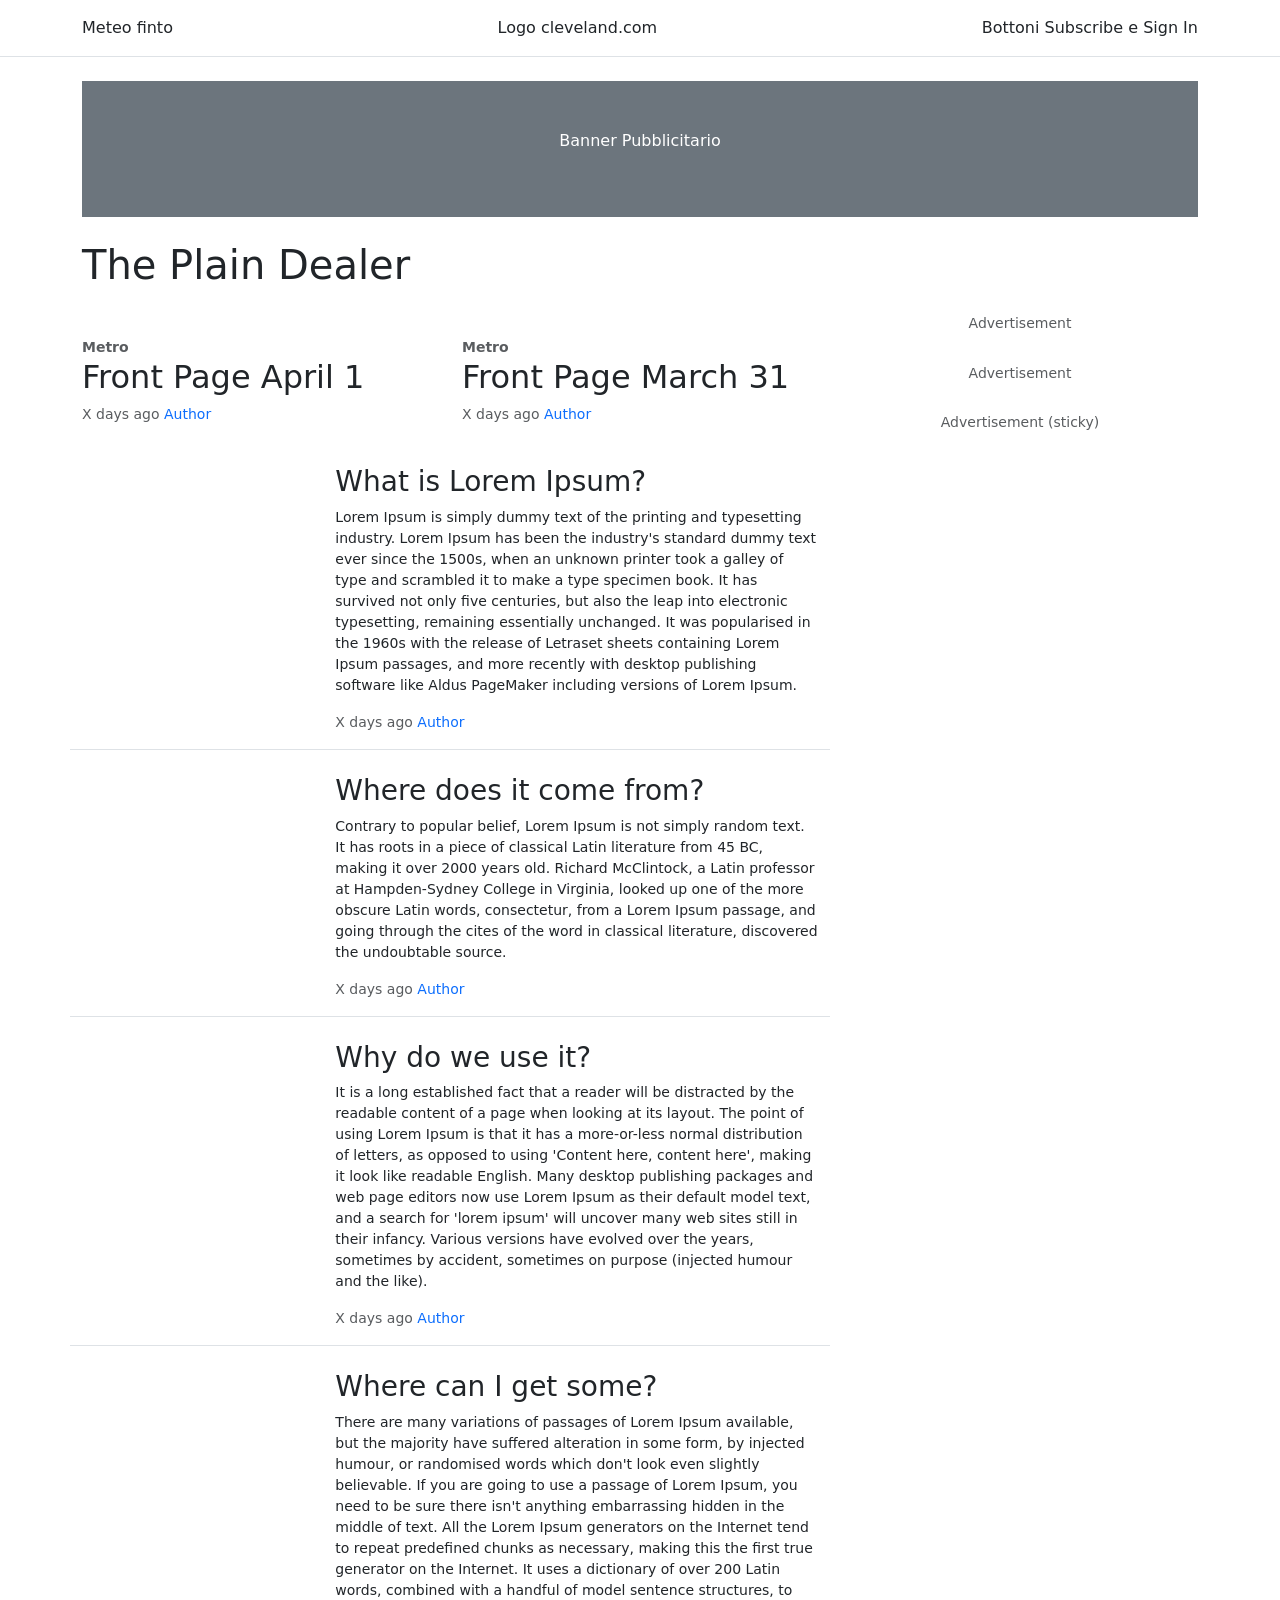
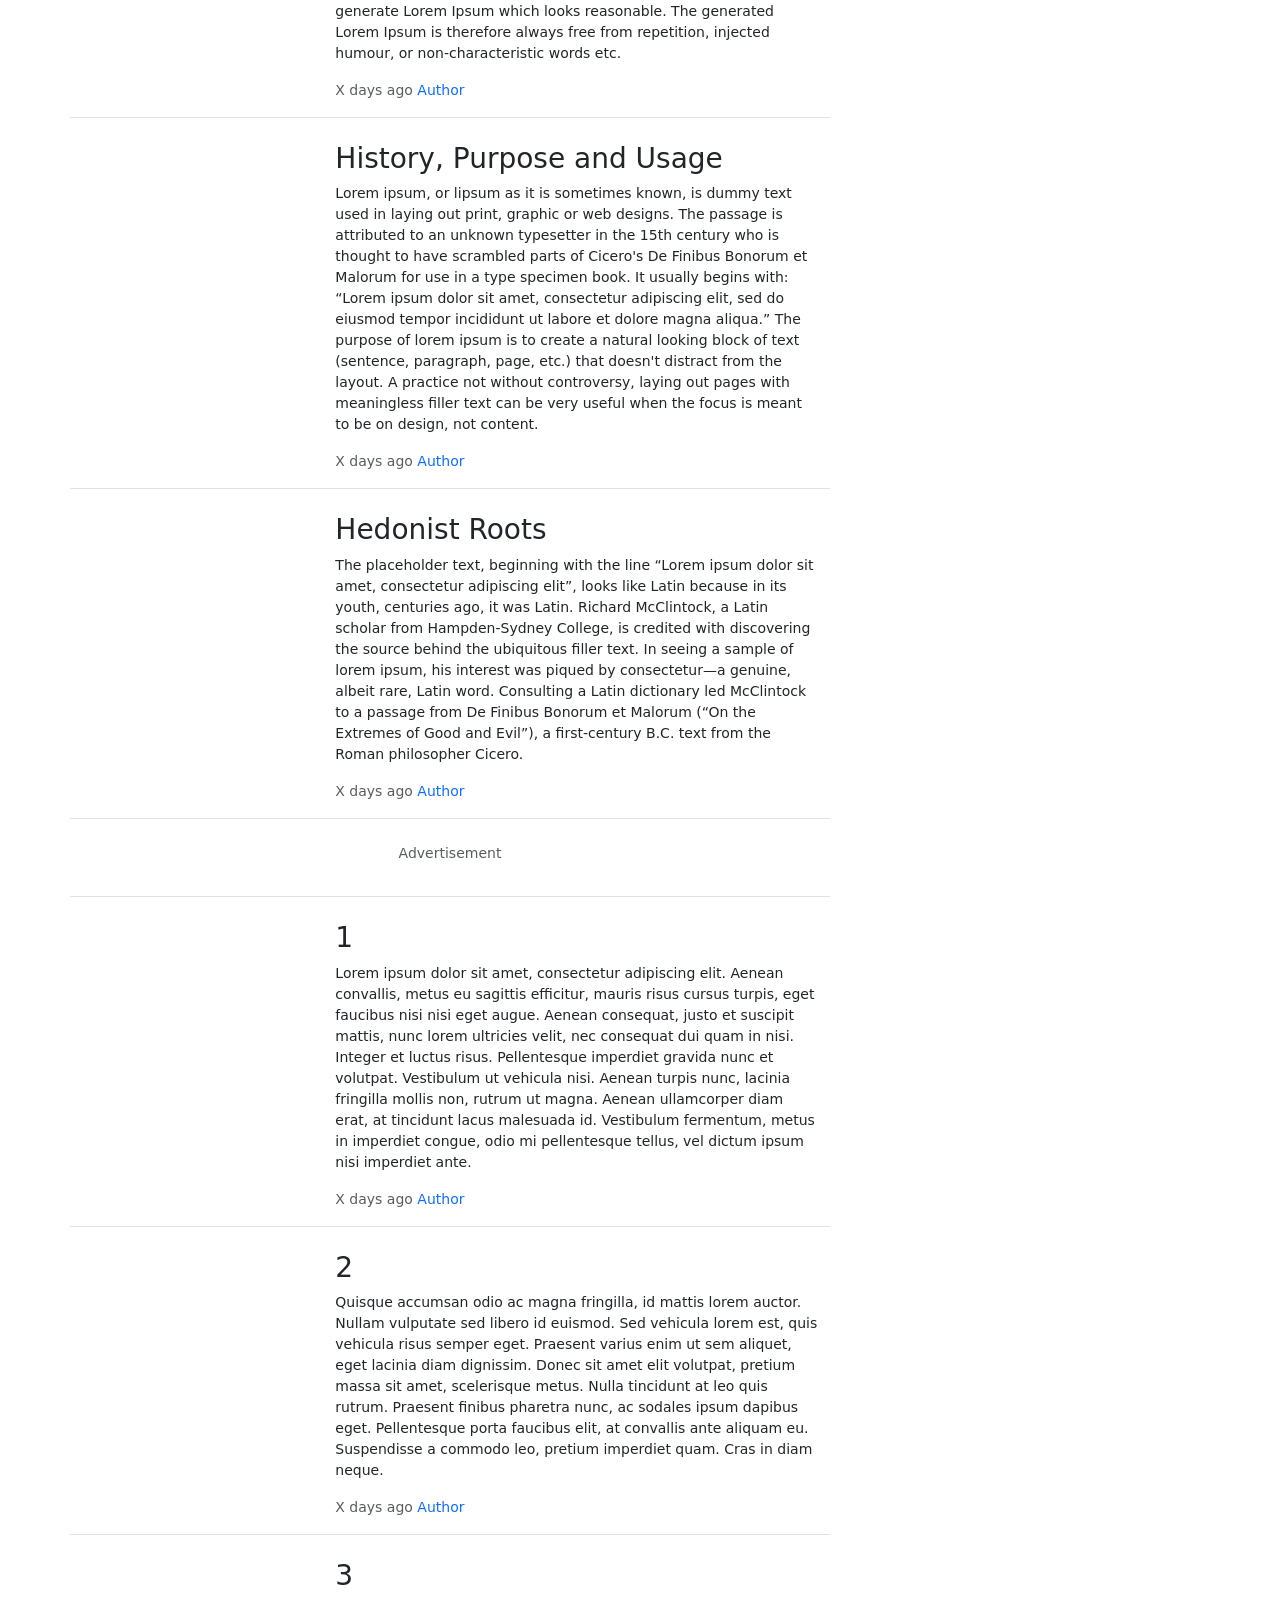
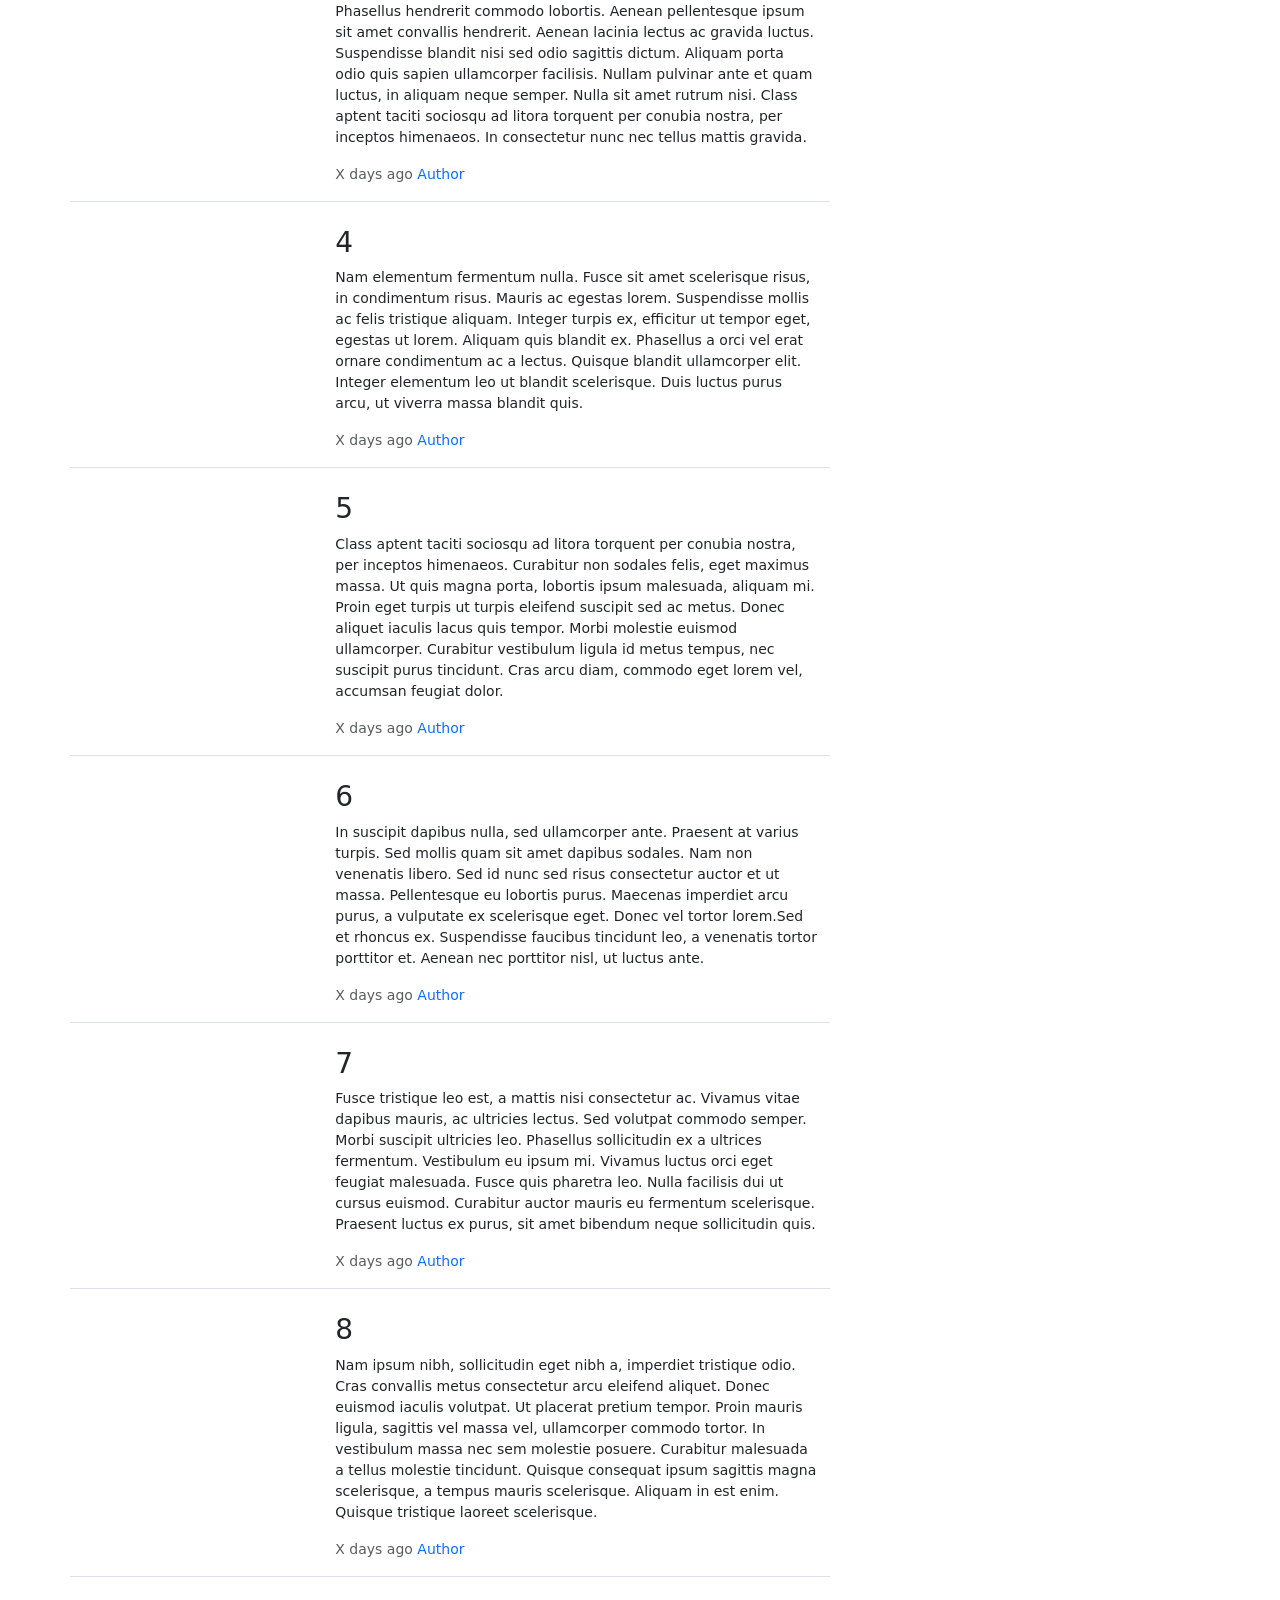
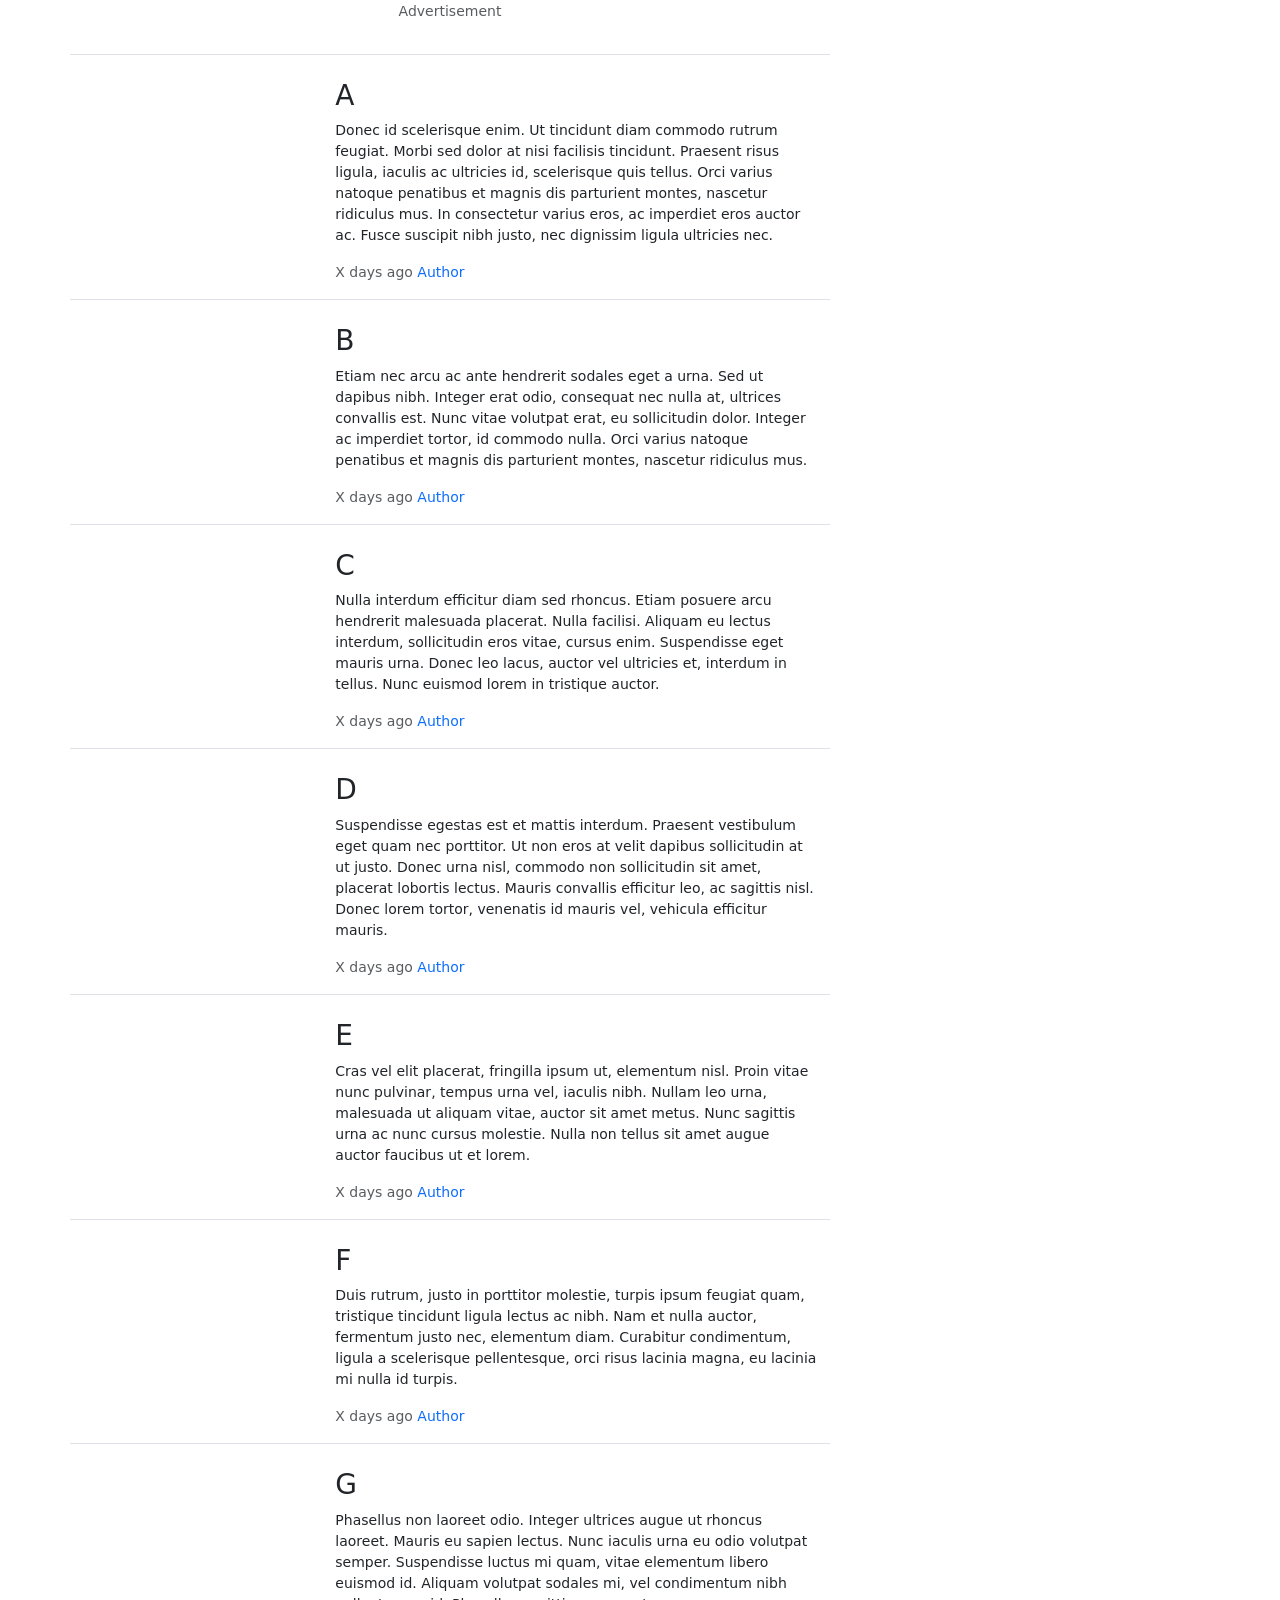
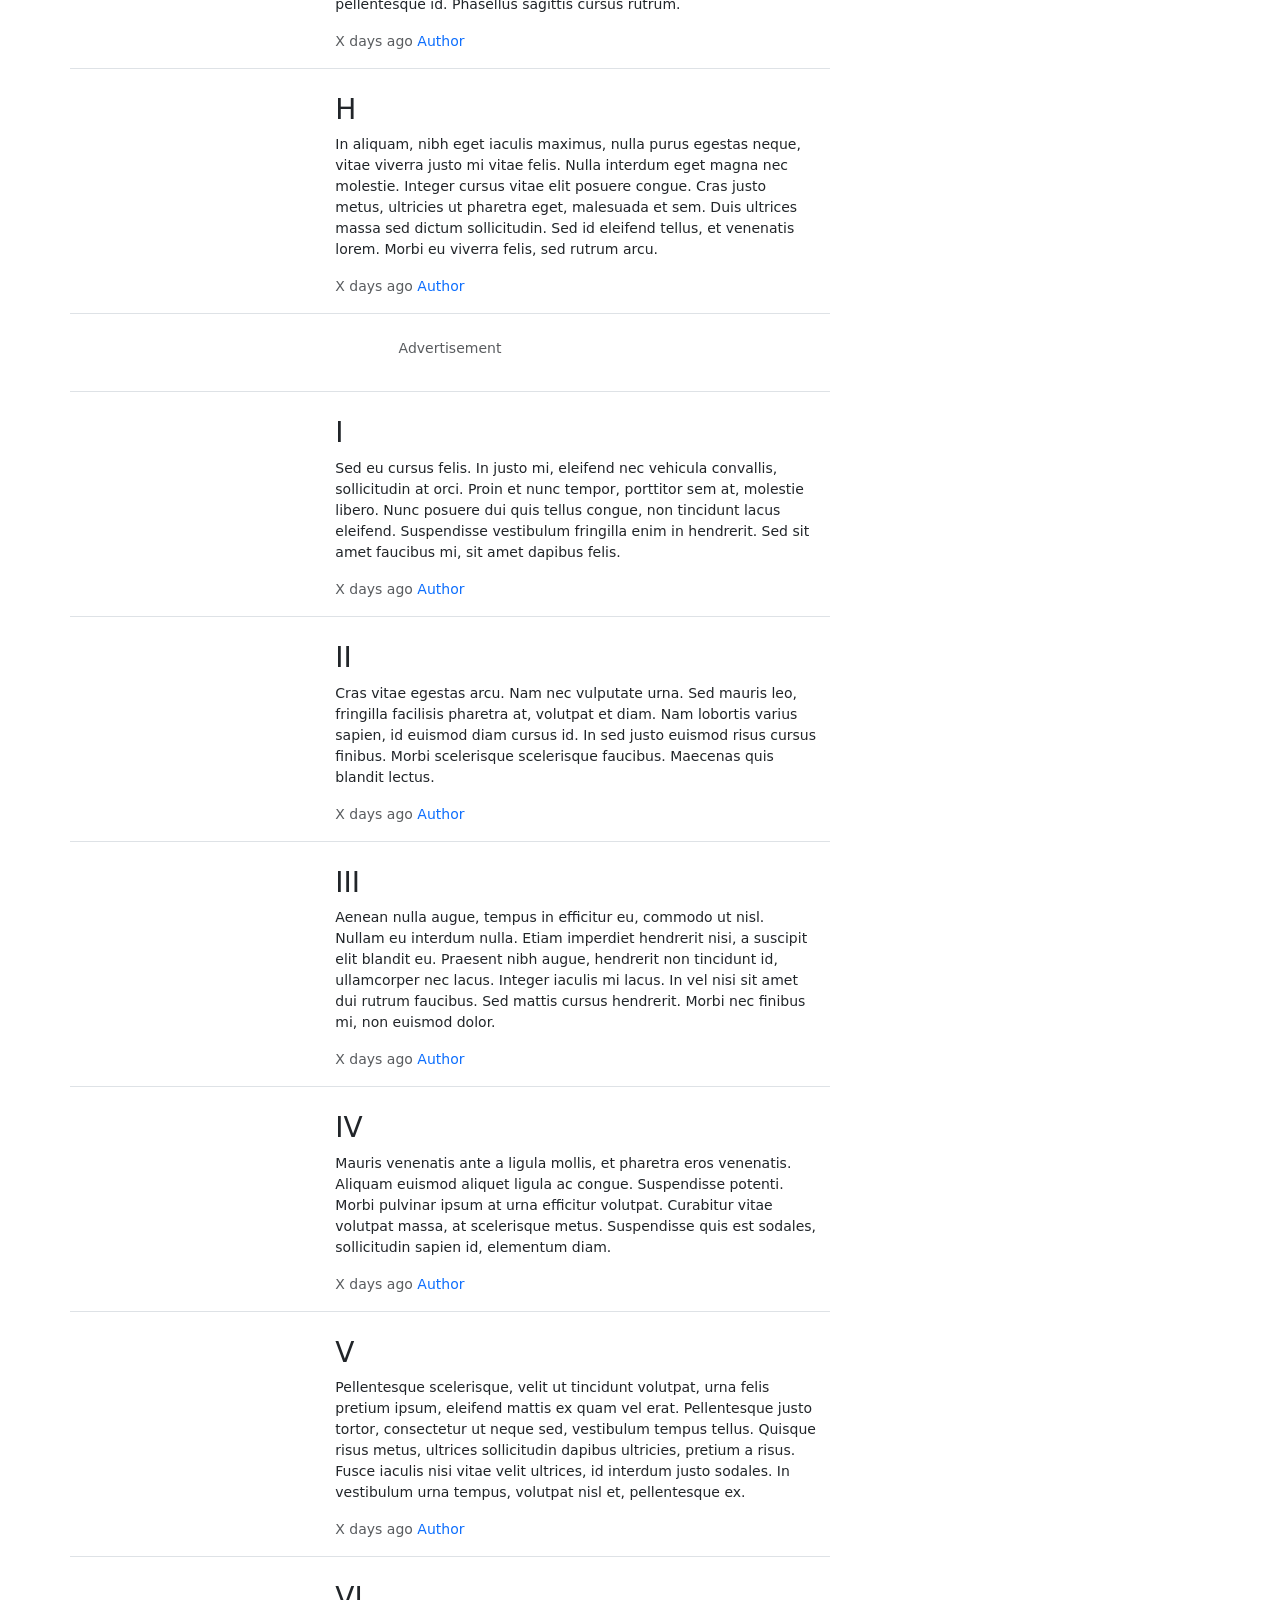
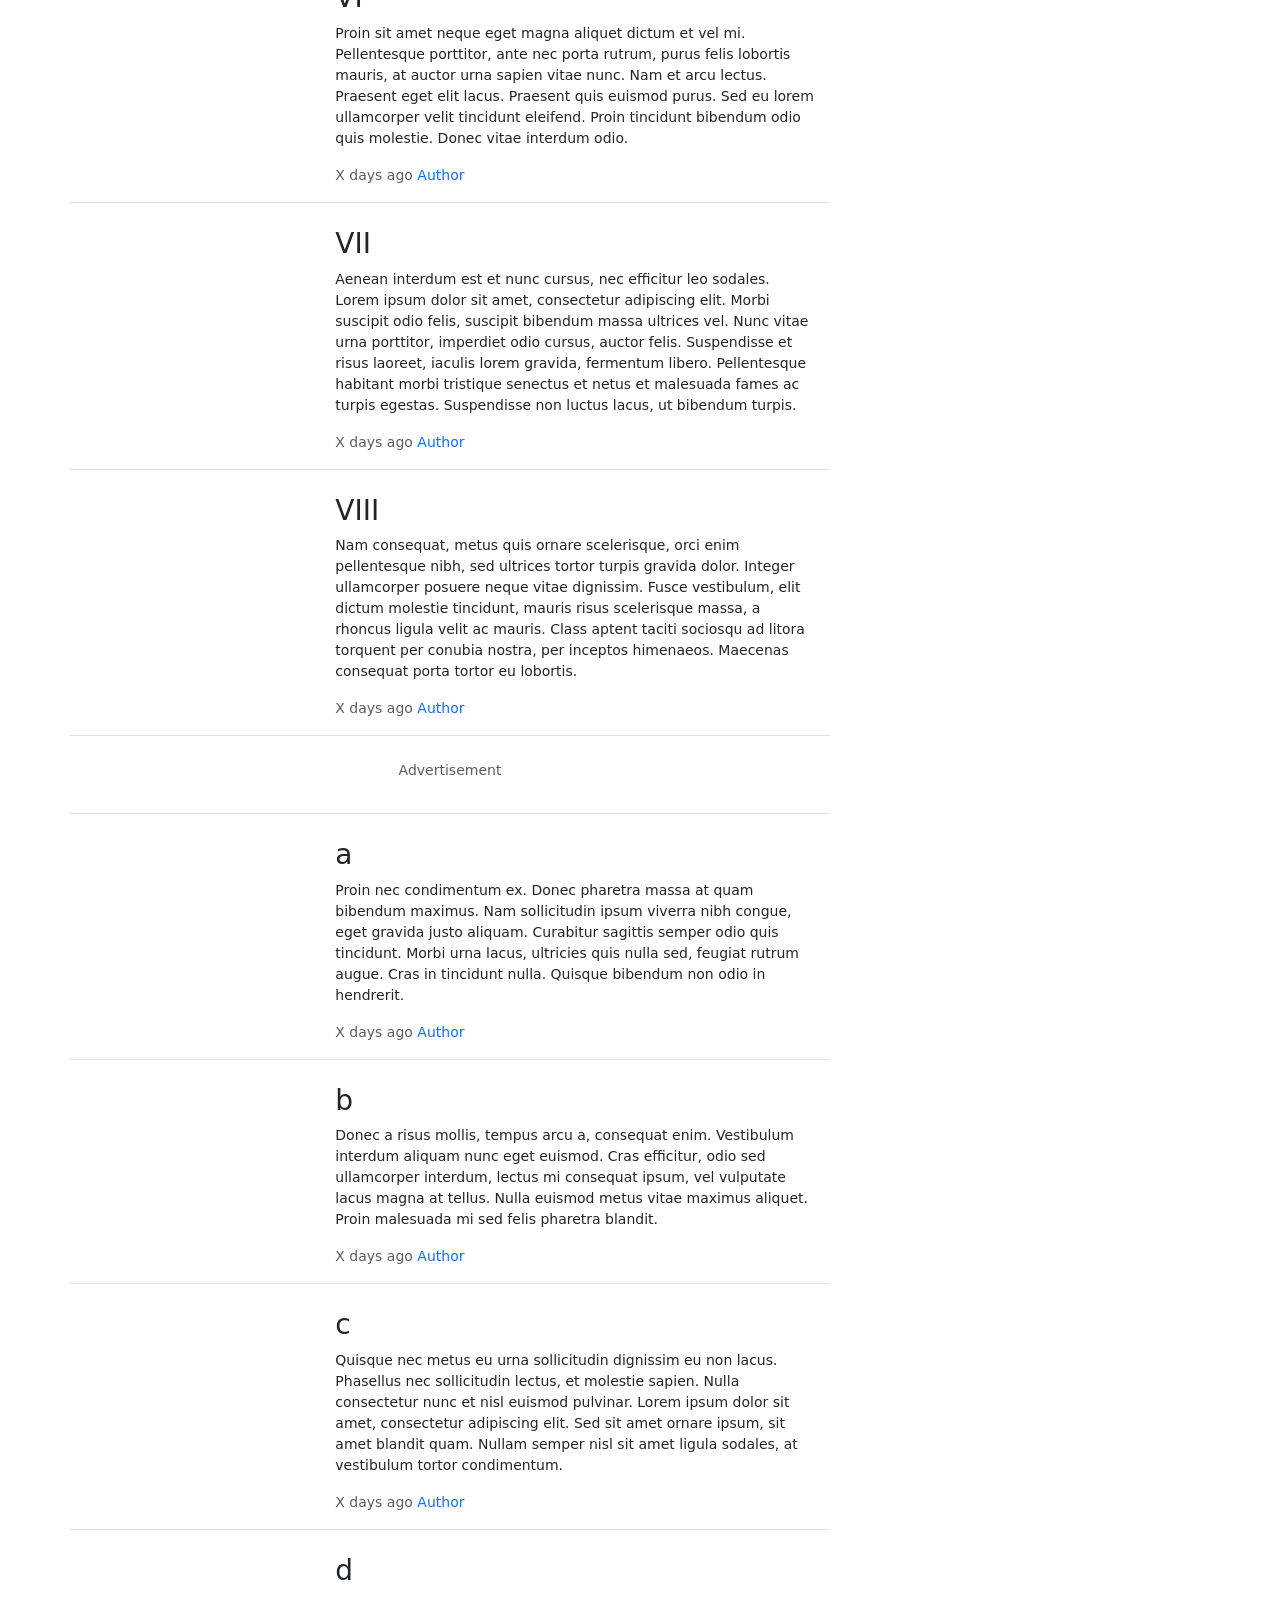
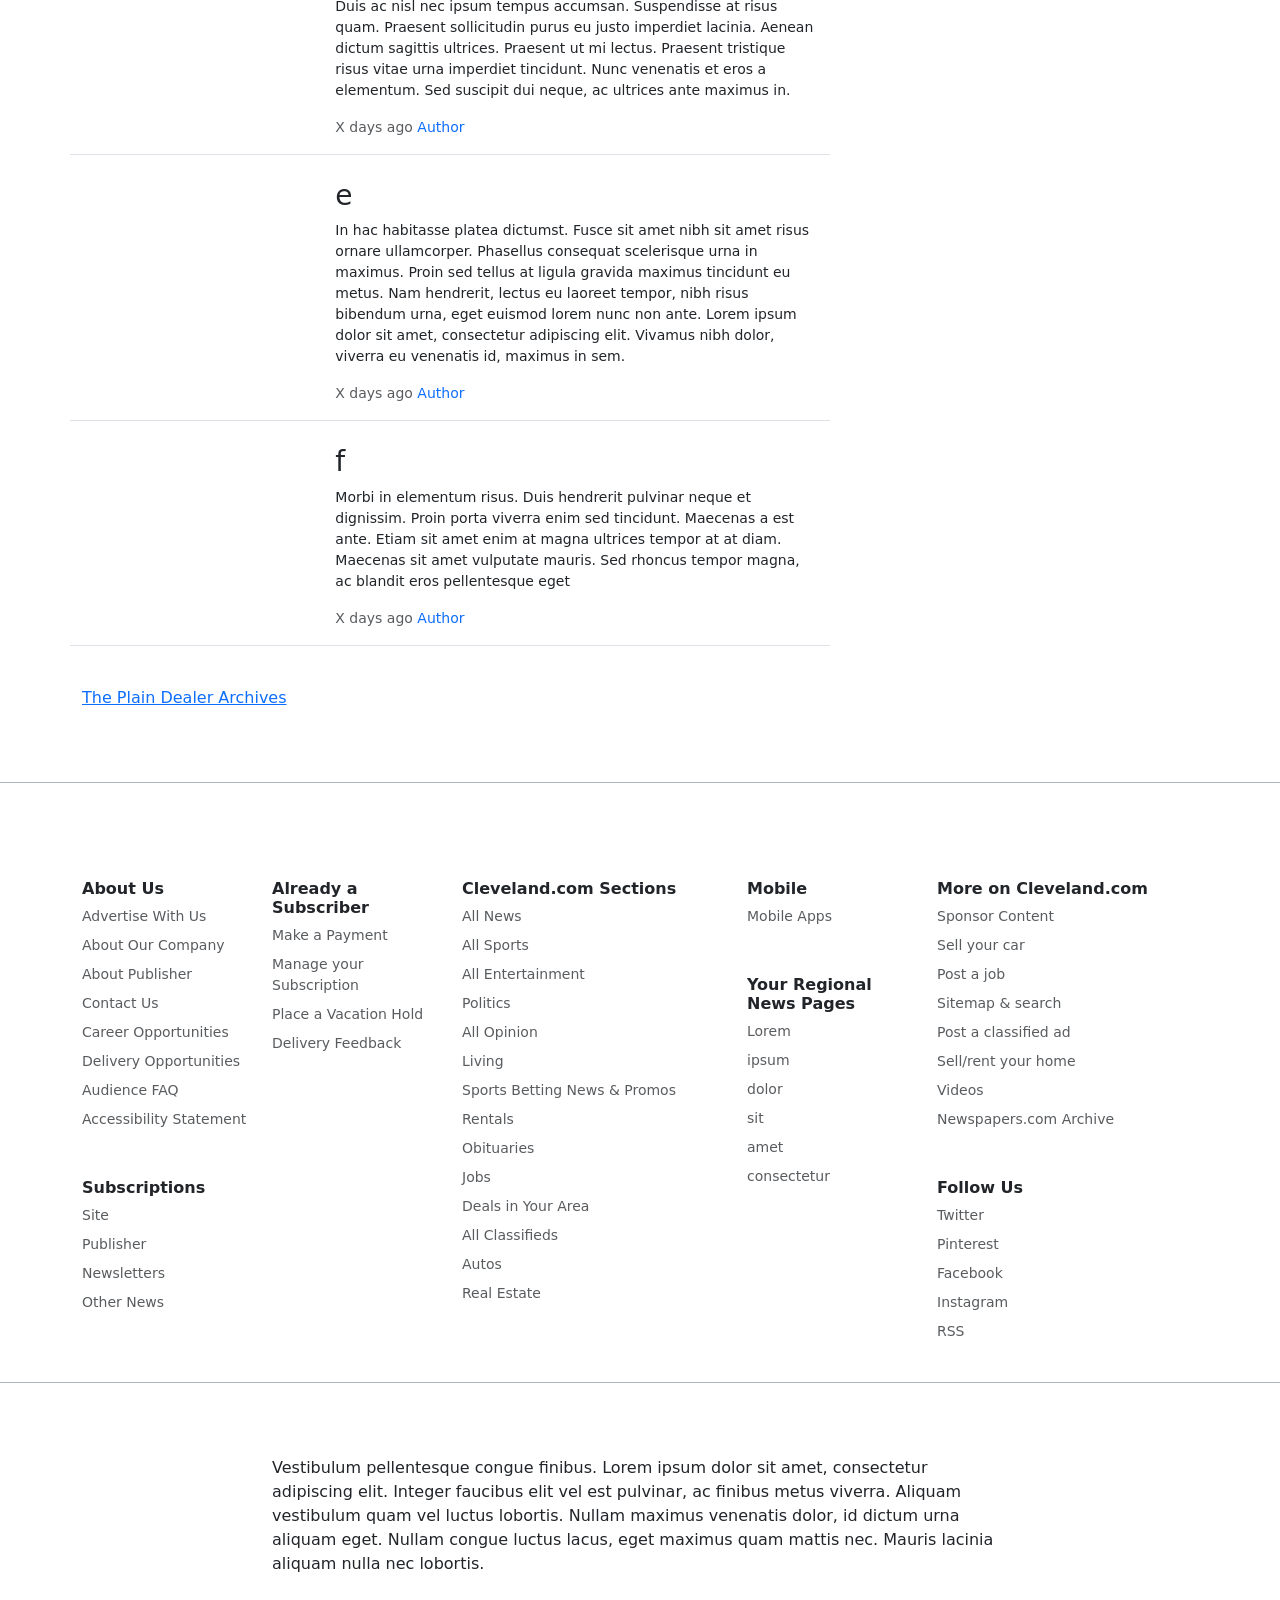
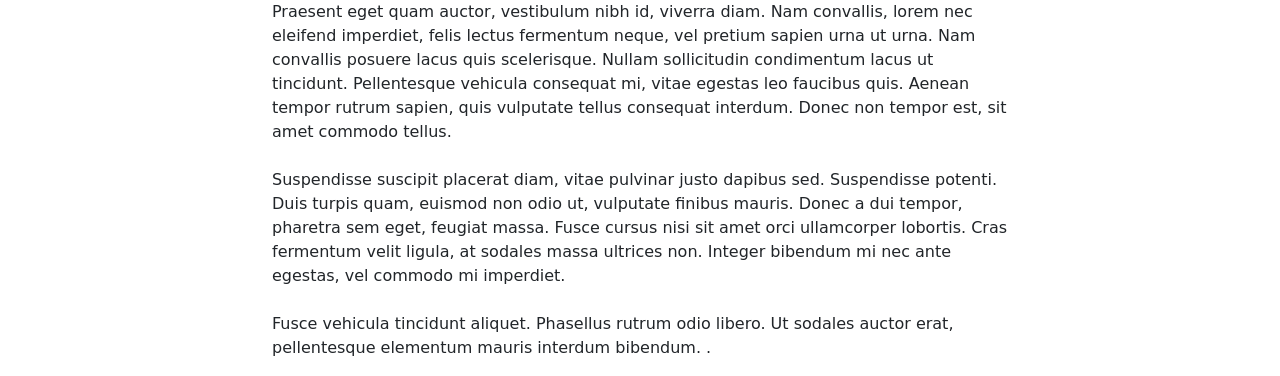
==== commit 37e3e161: "risolti errori accessibilità (gerarchia titoli e alt text) per test WAVE" ====
--- a/index.html
+++ b/index.html
@@ -32,26 +32,26 @@
         <p>Banner Pubblicitario</p>
     </aside>
     <section>
-        <h2 class="mb-4 mt-4">The Plain Dealer</h2>
+        <h1 class="mb-4 mt-4 ">The Plain Dealer</h1>
         <div class="row">
 
 
             <div class="col-md-8">
                 <div class="row">
                     <article class="col-md-6 mb-4">
-                        <img src="https://placehold.co/600x400" alt="Placeholder" class="img-fluid mb-2">
+                        <img src="https://placehold.co/600x400" alt="" class="img-fluid mb-2">
                         <small class="d-block fw-bold text-muted">Metro</small>
-                        <h3>Front Page April 1</h3>
+                        <h2>Front Page April 1</h2>
                         <p class="text-muted small">
                             <time datetime="2026-XX-XX">X days ago</time>
                             <a href="#!" class="text-decoration-none">Author</a>
                         </p>
                     </article>
                     <article class="col-md-6 mb-4">
-                        <img src="https://placehold.co/600x400" alt="Placeholder" class="img-fluid mb-2 ">
+                        <img src="https://placehold.co/600x400" alt="" class="img-fluid mb-2 ">
 
                         <small class="d-block fw-bold text-muted">Metro</small>
-                        <h3>Front Page March 31</h3>
+                        <h2>Front Page March 31</h2>
                         <p class="text-muted small">
                             <time datetime="2026-XX-XX">X days ago</time>
                             <a href="#!" class="text-decoration-none">Author</a>
@@ -60,13 +60,13 @@
                     <article class="col-12 mb-4 border-bottom">
                         <div class="row">
                             <div class="col-md-4">
-                                <img src="https://placehold.co/600x400" alt="Placeholder" class="img-fluid mb-2 ">
-
-                            </div>
-                            <div class="col-md-8">
-
-                                <h4>What is Lorem Ipsum?
-                                </h4>
+                                <img src="https://placehold.co/600x400" alt="" class="img-fluid mb-2 ">
+
+                            </div>
+                            <div class="col-md-8">
+
+                                <h3>What is Lorem Ipsum?
+                                </h3>
                                 <p class=" small">Lorem Ipsum is simply dummy text of the printing and typesetting
                                     industry. Lorem Ipsum has been the industry's standard dummy text ever since the
                                     1500s, when an unknown printer took a galley of type and scrambled it to make a type
@@ -91,12 +91,12 @@
                     <article class="col-12 mb-4 border-bottom">
                         <div class="row">
                             <div class="col-md-4">
-                                <img src="https://placehold.co/600x400" alt="Placeholder" class="img-fluid mb-2 ">
-
-                            </div>
-                            <div class="col-md-8">
-
-                                <h4>Where does it come from?</h4>
+                                <img src="https://placehold.co/600x400" alt="" class="img-fluid mb-2 ">
+
+                            </div>
+                            <div class="col-md-8">
+
+                                <h3>Where does it come from?</h3>
                                 <p class=" small">Contrary to popular belief, Lorem Ipsum is not simply random text. It
                                     has roots in a piece of classical Latin literature from 45 BC, making it over 2000
                                     years old. Richard McClintock, a Latin professor at Hampden-Sydney College in
@@ -119,12 +119,12 @@
                     <article class="col-12 mb-4 border-bottom">
                         <div class="row">
                             <div class="col-md-4">
-                                <img src="https://placehold.co/600x400" alt="Placeholder" class="img-fluid mb-2 ">
-
-                            </div>
-                            <div class="col-md-8">
-
-                                <h4>Why do we use it?</h4>
+                                <img src="https://placehold.co/600x400" alt="" class="img-fluid mb-2 ">
+
+                            </div>
+                            <div class="col-md-8">
+
+                                <h3>Why do we use it?</h3>
                                 <p class=" small">It is a long established fact that a reader will be distracted by the
                                     readable content of a page when looking at its layout. The point of using Lorem
                                     Ipsum is that it has a more-or-less normal distribution of letters, as opposed to
@@ -149,13 +149,13 @@
                     <article class="col-12 mb-4 border-bottom">
                         <div class="row">
                             <div class="col-md-4">
-                                <img src="https://placehold.co/600x400" alt="Placeholder" class="img-fluid mb-2 ">
-
-                            </div>
-                            <div class="col-md-8">
-
-                                <h4>Where can I get some?
-                                </h4>
+                                <img src="https://placehold.co/600x400" alt="" class="img-fluid mb-2 ">
+
+                            </div>
+                            <div class="col-md-8">
+
+                                <h3>Where can I get some?
+                                </h3>
                                 <p class=" small">There are many variations of passages of Lorem Ipsum available, but
                                     the majority have suffered alteration in some form, by injected humour, or
                                     randomised words which don't look even slightly believable. If you are going to use
@@ -182,13 +182,13 @@
                     <article class="col-12 mb-4 border-bottom">
                         <div class="row">
                             <div class="col-md-4">
-                                <img src="https://placehold.co/600x400" alt="Placeholder" class="img-fluid mb-2 ">
-
-                            </div>
-                            <div class="col-md-8">
-
-                                <h4>History, Purpose and Usage
-                                </h4>
+                                <img src="https://placehold.co/600x400" alt="" class="img-fluid mb-2 ">
+
+                            </div>
+                            <div class="col-md-8">
+
+                                <h3>History, Purpose and Usage
+                                </h3>
                                 <p class=" small">Lorem ipsum, or lipsum as it is sometimes known, is dummy text used in
                                     laying out print, graphic or web designs. The passage is attributed to an unknown
                                     typesetter in the 15th century who is thought to have scrambled parts of Cicero's De
@@ -217,12 +217,12 @@
                     <article class="col-12 mb-4 border-bottom">
                         <div class="row">
                             <div class="col-md-4">
-                                <img src="https://placehold.co/600x400" alt="Placeholder" class="img-fluid mb-2 ">
-
-                            </div>
-                            <div class="col-md-8">
-
-                                <h4>Hedonist Roots</h4>
+                                <img src="https://placehold.co/600x400" alt="" class="img-fluid mb-2 ">
+
+                            </div>
+                            <div class="col-md-8">
+
+                                <h3>Hedonist Roots</h3>
                                 <p class=" small">The placeholder text, beginning with the line “Lorem ipsum dolor sit
                                     amet, consectetur adipiscing elit”, looks like Latin because in its youth, centuries
                                     ago, it was Latin.
@@ -250,19 +250,19 @@
                         <small class="text-muted d-block mb-2">Advertisement</small>
 
                         <div class="d-flex justify-content-center gap-3">
-                            <img src="https://placehold.co/300x250" alt="Placeholder" class="img-fluid ">
-                            <img src="https://placehold.co/300x250" alt="Placeholder" class="img-fluid ">
+                            <img src="https://placehold.co/300x250" alt="" class="img-fluid ">
+                            <img src="https://placehold.co/300x250" alt="" class="img-fluid ">
                         </div>
                     </div>
                     <article class="col-12 mb-4 border-bottom">
                         <div class="row">
                             <div class="col-md-4">
-                                <img src="https://placehold.co/600x400" alt="Placeholder" class="img-fluid mb-2 ">
-
-                            </div>
-                            <div class="col-md-8">
-
-                                <h4>1</h4>
+                                <img src="https://placehold.co/600x400" alt="" class="img-fluid mb-2 ">
+
+                            </div>
+                            <div class="col-md-8">
+
+                                <h3>1</h3>
                                 <p class=" small">Lorem ipsum dolor sit amet, consectetur adipiscing elit. Aenean
                                     convallis, metus eu sagittis efficitur, mauris risus cursus turpis, eget faucibus
                                     nisi nisi eget augue. Aenean consequat, justo et suscipit mattis, nunc lorem
@@ -288,12 +288,12 @@
                     <article class="col-12 mb-4 border-bottom">
                         <div class="row">
                             <div class="col-md-4">
-                                <img src="https://placehold.co/600x400" alt="Placeholder" class="img-fluid mb-2 ">
-
-                            </div>
-                            <div class="col-md-8">
-
-                                <h4>2</h4>
+                                <img src="https://placehold.co/600x400" alt="" class="img-fluid mb-2 ">
+
+                            </div>
+                            <div class="col-md-8">
+
+                                <h3>2</h3>
                                 <p class=" small">Quisque accumsan odio ac magna fringilla, id mattis lorem auctor.
                                     Nullam vulputate sed libero id euismod. Sed vehicula lorem est, quis vehicula risus
                                     semper eget. Praesent varius enim ut sem aliquet, eget lacinia diam dignissim. Donec
@@ -318,12 +318,12 @@
                     <article class="col-12 mb-4 border-bottom">
                         <div class="row">
                             <div class="col-md-4">
-                                <img src="https://placehold.co/600x400" alt="Placeholder" class="img-fluid mb-2 ">
-
-                            </div>
-                            <div class="col-md-8">
-
-                                <h4>3</h4>
+                                <img src="https://placehold.co/600x400" alt="" class="img-fluid mb-2 ">
+
+                            </div>
+                            <div class="col-md-8">
+
+                                <h3>3</h3>
                                 <p class=" small">Phasellus hendrerit commodo lobortis. Aenean pellentesque ipsum sit
                                     amet convallis hendrerit. Aenean lacinia lectus ac gravida luctus. Suspendisse
                                     blandit nisi sed odio sagittis dictum. Aliquam porta odio quis sapien ullamcorper
@@ -347,12 +347,12 @@
                     <article class="col-12 mb-4 border-bottom">
                         <div class="row">
                             <div class="col-md-4">
-                                <img src="https://placehold.co/600x400" alt="Placeholder" class="img-fluid mb-2 ">
-
-                            </div>
-                            <div class="col-md-8">
-
-                                <h4>4</h4>
+                                <img src="https://placehold.co/600x400" alt="" class="img-fluid mb-2 ">
+
+                            </div>
+                            <div class="col-md-8">
+
+                                <h3>4</h3>
                                 <p class=" small">Nam elementum fermentum nulla. Fusce sit amet scelerisque risus, in
                                     condimentum risus. Mauris ac egestas lorem. Suspendisse mollis ac felis tristique
                                     aliquam. Integer turpis ex, efficitur ut tempor eget, egestas ut lorem. Aliquam quis
@@ -376,12 +376,12 @@
                     <article class="col-12 mb-4 border-bottom">
                         <div class="row">
                             <div class="col-md-4">
-                                <img src="https://placehold.co/600x400" alt="Placeholder" class="img-fluid mb-2 ">
-
-                            </div>
-                            <div class="col-md-8">
-
-                                <h4>5</h4>
+                                <img src="https://placehold.co/600x400" alt="" class="img-fluid mb-2 ">
+
+                            </div>
+                            <div class="col-md-8">
+
+                                <h3>5</h3>
                                 <p class=" small">Class aptent taciti sociosqu ad litora torquent per conubia nostra,
                                     per inceptos himenaeos. Curabitur non sodales felis, eget maximus massa. Ut quis
                                     magna porta, lobortis ipsum malesuada, aliquam mi. Proin eget turpis ut turpis
@@ -406,12 +406,12 @@
                     <article class="col-12 mb-4 border-bottom">
                         <div class="row">
                             <div class="col-md-4">
-                                <img src="https://placehold.co/600x400" alt="Placeholder" class="img-fluid mb-2 ">
-
-                            </div>
-                            <div class="col-md-8">
-
-                                <h4>6</h4>
+                                <img src="https://placehold.co/600x400" alt="" class="img-fluid mb-2 ">
+
+                            </div>
+                            <div class="col-md-8">
+
+                                <h3>6</h3>
                                 <p class=" small">In suscipit dapibus nulla, sed ullamcorper ante. Praesent at varius
                                     turpis. Sed mollis quam sit amet dapibus sodales. Nam non venenatis libero. Sed id
                                     nunc sed risus consectetur auctor et ut massa. Pellentesque eu lobortis purus.
@@ -435,12 +435,12 @@
                     <article class="col-12 mb-4 border-bottom">
                         <div class="row">
                             <div class="col-md-4">
-                                <img src="https://placehold.co/600x400" alt="Placeholder" class="img-fluid mb-2 ">
-
-                            </div>
-                            <div class="col-md-8">
-
-                                <h4>7</h4>
+                                <img src="https://placehold.co/600x400" alt="" class="img-fluid mb-2 ">
+
+                            </div>
+                            <div class="col-md-8">
+
+                                <h3>7</h3>
                                 <p class=" small">Fusce tristique leo est, a mattis nisi consectetur ac. Vivamus vitae
                                     dapibus mauris, ac ultricies lectus. Sed volutpat commodo semper. Morbi suscipit
                                     ultricies leo. Phasellus sollicitudin ex a ultrices fermentum. Vestibulum eu ipsum
@@ -464,12 +464,12 @@
                     <article class="col-12 mb-4 border-bottom">
                         <div class="row">
                             <div class="col-md-4">
-                                <img src="https://placehold.co/600x400" alt="Placeholder" class="img-fluid mb-2 ">
-
-                            </div>
-                            <div class="col-md-8">
-
-                                <h4>8</h4>
+                                <img src="https://placehold.co/600x400" alt="" class="img-fluid mb-2 ">
+
+                            </div>
+                            <div class="col-md-8">
+
+                                <h3>8</h3>
                                 <p class=" small">Nam ipsum nibh, sollicitudin eget nibh a, imperdiet tristique odio.
                                     Cras convallis metus consectetur arcu eleifend aliquet. Donec euismod iaculis
                                     volutpat. Ut placerat pretium tempor. Proin mauris ligula, sagittis vel massa vel,
@@ -495,19 +495,19 @@
                         <small class="text-muted d-block mb-2">Advertisement</small>
 
                         <div class="d-flex justify-content-center gap-3">
-                            <img src="https://placehold.co/300x250" alt="Placeholder" class="img-fluid ">
-                            <img src="https://placehold.co/300x250" alt="Placeholder" class="img-fluid ">
+                            <img src="https://placehold.co/300x250" alt="" class="img-fluid ">
+                            <img src="https://placehold.co/300x250" alt="" class="img-fluid ">
                         </div>
                     </div>
                     <article class="col-12 mb-4 border-bottom">
                         <div class="row">
                             <div class="col-md-4">
-                                <img src="https://placehold.co/600x400" alt="Placeholder" class="img-fluid mb-2 ">
-
-                            </div>
-                            <div class="col-md-8">
-
-                                <h4>A</h4>
+                                <img src="https://placehold.co/600x400" alt="" class="img-fluid mb-2 ">
+
+                            </div>
+                            <div class="col-md-8">
+
+                                <h3>A</h3>
                                 <p class=" small">Donec id scelerisque enim. Ut tincidunt diam commodo rutrum feugiat.
                                     Morbi sed dolor at nisi facilisis tincidunt. Praesent risus ligula, iaculis ac
                                     ultricies id, scelerisque quis tellus. Orci varius natoque penatibus et magnis dis
@@ -530,12 +530,12 @@
                     <article class="col-12 mb-4 border-bottom">
                         <div class="row">
                             <div class="col-md-4">
-                                <img src="https://placehold.co/600x400" alt="Placeholder" class="img-fluid mb-2 ">
-
-                            </div>
-                            <div class="col-md-8">
-
-                                <h4>B</h4>
+                                <img src="https://placehold.co/600x400" alt="" class="img-fluid mb-2 ">
+
+                            </div>
+                            <div class="col-md-8">
+
+                                <h3>B</h3>
                                 <p class=" small">Etiam nec arcu ac ante hendrerit sodales eget a urna. Sed ut dapibus
                                     nibh. Integer erat odio, consequat nec nulla at, ultrices convallis est. Nunc vitae
                                     volutpat erat, eu sollicitudin dolor. Integer ac imperdiet tortor, id commodo nulla.
@@ -558,12 +558,12 @@
                     <article class="col-12 mb-4 border-bottom">
                         <div class="row">
                             <div class="col-md-4">
-                                <img src="https://placehold.co/600x400" alt="Placeholder" class="img-fluid mb-2 ">
-
-                            </div>
-                            <div class="col-md-8">
-
-                                <h4>C</h4>
+                                <img src="https://placehold.co/600x400" alt="" class="img-fluid mb-2 ">
+
+                            </div>
+                            <div class="col-md-8">
+
+                                <h3>C</h3>
                                 <p class=" small">Nulla interdum efficitur diam sed rhoncus. Etiam posuere arcu
                                     hendrerit malesuada placerat. Nulla facilisi. Aliquam eu lectus interdum,
                                     sollicitudin eros vitae, cursus enim. Suspendisse eget mauris urna. Donec leo lacus,
@@ -585,12 +585,12 @@
                     <article class="col-12 mb-4 border-bottom">
                         <div class="row">
                             <div class="col-md-4">
-                                <img src="https://placehold.co/600x400" alt="Placeholder" class="img-fluid mb-2 ">
-
-                            </div>
-                            <div class="col-md-8">
-
-                                <h4>D</h4>
+                                <img src="https://placehold.co/600x400" alt="" class="img-fluid mb-2 ">
+
+                            </div>
+                            <div class="col-md-8">
+
+                                <h3>D</h3>
                                 <p class=" small"> Suspendisse egestas est et mattis interdum. Praesent vestibulum eget
                                     quam nec porttitor. Ut non eros at velit dapibus sollicitudin at ut justo. Donec
                                     urna nisl, commodo non sollicitudin sit amet, placerat lobortis lectus. Mauris
@@ -613,12 +613,12 @@
                     <article class="col-12 mb-4 border-bottom">
                         <div class="row">
                             <div class="col-md-4">
-                                <img src="https://placehold.co/600x400" alt="Placeholder" class="img-fluid mb-2 ">
-
-                            </div>
-                            <div class="col-md-8">
-
-                                <h4>E</h4>
+                                <img src="https://placehold.co/600x400" alt="" class="img-fluid mb-2 ">
+
+                            </div>
+                            <div class="col-md-8">
+
+                                <h3>E</h3>
                                 <p class=" small"> Cras vel elit placerat, fringilla ipsum ut, elementum nisl. Proin
                                     vitae
                                     nunc pulvinar, tempus urna vel, iaculis nibh. Nullam leo urna, malesuada ut aliquam
@@ -641,12 +641,12 @@
                     <article class="col-12 mb-4 border-bottom">
                         <div class="row">
                             <div class="col-md-4">
-                                <img src="https://placehold.co/600x400" alt="Placeholder" class="img-fluid mb-2 ">
-
-                            </div>
-                            <div class="col-md-8">
-
-                                <h4>F</h4>
+                                <img src="https://placehold.co/600x400" alt="" class="img-fluid mb-2 ">
+
+                            </div>
+                            <div class="col-md-8">
+
+                                <h3>F</h3>
                                 <p class=" small">Duis rutrum, justo in porttitor molestie, turpis ipsum feugiat quam,
                                     tristique tincidunt ligula lectus ac nibh. Nam et nulla auctor, fermentum justo nec,
                                     elementum diam. Curabitur condimentum, ligula a scelerisque pellentesque, orci risus
@@ -668,12 +668,12 @@
                     <article class="col-12 mb-4 border-bottom">
                         <div class="row">
                             <div class="col-md-4">
-                                <img src="https://placehold.co/600x400" alt="Placeholder" class="img-fluid mb-2 ">
-
-                            </div>
-                            <div class="col-md-8">
-
-                                <h4>G</h4>
+                                <img src="https://placehold.co/600x400" alt="" class="img-fluid mb-2 ">
+
+                            </div>
+                            <div class="col-md-8">
+
+                                <h3>G</h3>
                                 <p class=" small">Phasellus non laoreet odio. Integer ultrices augue ut rhoncus laoreet.
                                     Mauris eu sapien lectus. Nunc iaculis urna eu odio volutpat semper. Suspendisse
                                     luctus mi quam, vitae elementum libero euismod id. Aliquam volutpat sodales mi, vel
@@ -695,12 +695,12 @@
                     <article class="col-12 mb-4 border-bottom">
                         <div class="row">
                             <div class="col-md-4">
-                                <img src="https://placehold.co/600x400" alt="Placeholder" class="img-fluid mb-2 ">
-
-                            </div>
-                            <div class="col-md-8">
-
-                                <h4>H</h4>
+                                <img src="https://placehold.co/600x400" alt="" class="img-fluid mb-2 ">
+
+                            </div>
+                            <div class="col-md-8">
+
+                                <h3>H</h3>
                                 <p class=" small">In aliquam, nibh eget iaculis maximus, nulla purus egestas neque,
                                     vitae viverra justo mi vitae felis. Nulla interdum eget magna nec molestie. Integer
                                     cursus vitae elit posuere congue. Cras justo metus, ultricies ut pharetra eget,
@@ -724,19 +724,19 @@
                         <small class="text-muted d-block mb-2">Advertisement</small>
 
                         <div class="d-flex justify-content-center gap-3">
-                            <img src="https://placehold.co/300x250" alt="Placeholder" class="img-fluid ">
-                            <img src="https://placehold.co/300x250" alt="Placeholder" class="img-fluid ">
+                            <img src="https://placehold.co/300x250" alt="" class="img-fluid ">
+                            <img src="https://placehold.co/300x250" alt="" class="img-fluid ">
                         </div>
                     </div>
                     <article class="col-12 mb-4 border-bottom">
                         <div class="row">
                             <div class="col-md-4">
-                                <img src="https://placehold.co/600x400" alt="Placeholder" class="img-fluid mb-2 ">
-
-                            </div>
-                            <div class="col-md-8">
-
-                                <h4>I</h4>
+                                <img src="https://placehold.co/600x400" alt="" class="img-fluid mb-2 ">
+
+                            </div>
+                            <div class="col-md-8">
+
+                                <h3>I</h3>
                                 <p class=" small">Sed eu cursus felis. In justo mi, eleifend nec vehicula convallis,
                                     sollicitudin at orci. Proin et nunc tempor, porttitor sem at, molestie libero. Nunc
                                     posuere dui quis tellus congue, non tincidunt lacus eleifend. Suspendisse vestibulum
@@ -758,12 +758,12 @@
                     <article class="col-12 mb-4 border-bottom">
                         <div class="row">
                             <div class="col-md-4">
-                                <img src="https://placehold.co/600x400" alt="Placeholder" class="img-fluid mb-2 ">
-
-                            </div>
-                            <div class="col-md-8">
-
-                                <h4>II</h4>
+                                <img src="https://placehold.co/600x400" alt="" class="img-fluid mb-2 ">
+
+                            </div>
+                            <div class="col-md-8">
+
+                                <h3>II</h3>
                                 <p class=" small">Cras vitae egestas arcu. Nam nec vulputate urna. Sed mauris leo,
                                     fringilla facilisis pharetra at, volutpat et diam. Nam lobortis varius sapien, id
                                     euismod diam cursus id. In sed justo euismod risus cursus finibus. Morbi scelerisque
@@ -785,12 +785,12 @@
                     <article class="col-12 mb-4 border-bottom">
                         <div class="row">
                             <div class="col-md-4">
-                                <img src="https://placehold.co/600x400" alt="Placeholder" class="img-fluid mb-2 ">
-
-                            </div>
-                            <div class="col-md-8">
-
-                                <h4>III</h4>
+                                <img src="https://placehold.co/600x400" alt="" class="img-fluid mb-2 ">
+
+                            </div>
+                            <div class="col-md-8">
+
+                                <h3>III</h3>
                                 <p class=" small">Aenean nulla augue, tempus in efficitur eu, commodo ut nisl. Nullam eu
                                     interdum nulla. Etiam imperdiet hendrerit nisi, a suscipit elit blandit eu. Praesent
                                     nibh augue, hendrerit non tincidunt id, ullamcorper nec lacus. Integer iaculis mi
@@ -813,12 +813,12 @@
                     <article class="col-12 mb-4 border-bottom">
                         <div class="row">
                             <div class="col-md-4">
-                                <img src="https://placehold.co/600x400" alt="Placeholder" class="img-fluid mb-2 ">
-
-                            </div>
-                            <div class="col-md-8">
-
-                                <h4>IV</h4>
+                                <img src="https://placehold.co/600x400" alt="" class="img-fluid mb-2 ">
+
+                            </div>
+                            <div class="col-md-8">
+
+                                <h3>IV</h3>
                                 <p class=" small">Mauris venenatis ante a ligula mollis, et pharetra eros venenatis.
                                     Aliquam euismod aliquet ligula ac congue. Suspendisse potenti. Morbi pulvinar ipsum
                                     at urna efficitur volutpat. Curabitur vitae volutpat massa, at scelerisque metus.
@@ -840,12 +840,12 @@
                     <article class="col-12 mb-4 border-bottom">
                         <div class="row">
                             <div class="col-md-4">
-                                <img src="https://placehold.co/600x400" alt="Placeholder" class="img-fluid mb-2 ">
-
-                            </div>
-                            <div class="col-md-8">
-
-                                <h4>V</h4>
+                                <img src="https://placehold.co/600x400" alt="" class="img-fluid mb-2 ">
+
+                            </div>
+                            <div class="col-md-8">
+
+                                <h3>V</h3>
                                 <p class=" small">Pellentesque scelerisque, velit ut tincidunt volutpat, urna felis
                                     pretium ipsum, eleifend mattis ex quam vel erat. Pellentesque justo tortor,
                                     consectetur ut neque sed, vestibulum tempus tellus. Quisque risus metus, ultrices
@@ -869,12 +869,12 @@
                     <article class="col-12 mb-4 border-bottom">
                         <div class="row">
                             <div class="col-md-4">
-                                <img src="https://placehold.co/600x400" alt="Placeholder" class="img-fluid mb-2 ">
-
-                            </div>
-                            <div class="col-md-8">
-
-                                <h4>VI</h4>
+                                <img src="https://placehold.co/600x400" alt="" class="img-fluid mb-2 ">
+
+                            </div>
+                            <div class="col-md-8">
+
+                                <h3>VI</h3>
                                 <p class=" small">Proin sit amet neque eget magna aliquet dictum et vel mi. Pellentesque
                                     porttitor, ante nec porta rutrum, purus felis lobortis mauris, at auctor urna sapien
                                     vitae nunc. Nam et arcu lectus. Praesent eget elit lacus. Praesent quis euismod
@@ -897,12 +897,12 @@
                     <article class="col-12 mb-4 border-bottom">
                         <div class="row">
                             <div class="col-md-4">
-                                <img src="https://placehold.co/600x400" alt="Placeholder" class="img-fluid mb-2 ">
-
-                            </div>
-                            <div class="col-md-8">
-
-                                <h4>VII</h4>
+                                <img src="https://placehold.co/600x400" alt="" class="img-fluid mb-2 ">
+
+                            </div>
+                            <div class="col-md-8">
+
+                                <h3>VII</h3>
                                 <p class=" small">Aenean interdum est et nunc cursus, nec efficitur leo sodales. Lorem
                                     ipsum dolor sit amet, consectetur adipiscing elit. Morbi suscipit odio felis,
                                     suscipit bibendum massa ultrices vel. Nunc vitae urna porttitor, imperdiet odio
@@ -926,12 +926,12 @@
                     <article class="col-12 mb-4 border-bottom">
                         <div class="row">
                             <div class="col-md-4">
-                                <img src="https://placehold.co/600x400" alt="Placeholder" class="img-fluid mb-2 ">
-
-                            </div>
-                            <div class="col-md-8">
-
-                                <h4>VIII</h4>
+                                <img src="https://placehold.co/600x400" alt="" class="img-fluid mb-2 ">
+
+                            </div>
+                            <div class="col-md-8">
+
+                                <h3>VIII</h3>
                                 <p class=" small">Nam consequat, metus quis ornare scelerisque, orci enim pellentesque
                                     nibh, sed ultrices tortor turpis gravida dolor. Integer ullamcorper posuere neque
                                     vitae dignissim. Fusce vestibulum, elit dictum molestie tincidunt, mauris risus
@@ -956,19 +956,19 @@
                         <small class="text-muted d-block mb-2">Advertisement</small>
 
                         <div class="d-flex justify-content-center gap-3">
-                            <img src="https://placehold.co/300x250" alt="Placeholder" class="img-fluid ">
-                            <img src="https://placehold.co/300x250" alt="Placeholder" class="img-fluid ">
+                            <img src="https://placehold.co/300x250" alt="" class="img-fluid ">
+                            <img src="https://placehold.co/300x250" alt="" class="img-fluid ">
                         </div>
                     </div>
                     <article class="col-12 mb-4 border-bottom">
                         <div class="row">
                             <div class="col-md-4">
-                                <img src="https://placehold.co/600x400" alt="Placeholder" class="img-fluid mb-2 ">
-
-                            </div>
-                            <div class="col-md-8">
-
-                                <h4>a</h4>
+                                <img src="https://placehold.co/600x400" alt="" class="img-fluid mb-2 ">
+
+                            </div>
+                            <div class="col-md-8">
+
+                                <h3>a</h3>
                                 <p class=" small">Proin nec condimentum ex. Donec pharetra massa at quam bibendum
                                     maximus. Nam sollicitudin ipsum viverra nibh congue, eget gravida justo aliquam.
                                     Curabitur sagittis semper odio quis tincidunt. Morbi urna lacus, ultricies quis
@@ -991,12 +991,12 @@
                     <article class="col-12 mb-4 border-bottom">
                         <div class="row">
                             <div class="col-md-4">
-                                <img src="https://placehold.co/600x400" alt="Placeholder" class="img-fluid mb-2 ">
-
-                            </div>
-                            <div class="col-md-8">
-
-                                <h4>b</h4>
+                                <img src="https://placehold.co/600x400" alt="" class="img-fluid mb-2 ">
+
+                            </div>
+                            <div class="col-md-8">
+
+                                <h3>b</h3>
                                 <p class=" small">Donec a risus mollis, tempus arcu a, consequat enim. Vestibulum
                                     interdum aliquam nunc eget euismod. Cras efficitur, odio sed ullamcorper interdum,
                                     lectus mi consequat ipsum, vel vulputate lacus magna at tellus. Nulla euismod metus
@@ -1018,12 +1018,12 @@
                     <article class="col-12 mb-4 border-bottom">
                         <div class="row">
                             <div class="col-md-4">
-                                <img src="https://placehold.co/600x400" alt="Placeholder" class="img-fluid mb-2 ">
-
-                            </div>
-                            <div class="col-md-8">
-
-                                <h4>c</h4>
+                                <img src="https://placehold.co/600x400" alt="" class="img-fluid mb-2 ">
+
+                            </div>
+                            <div class="col-md-8">
+
+                                <h3>c</h3>
                                 <p class=" small">Quisque nec metus eu urna sollicitudin dignissim eu non lacus.
                                     Phasellus nec sollicitudin lectus, et molestie sapien. Nulla consectetur nunc et
                                     nisl euismod pulvinar. Lorem ipsum dolor sit amet, consectetur adipiscing elit. Sed
@@ -1046,12 +1046,12 @@
                     <article class="col-12 mb-4 border-bottom">
                         <div class="row">
                             <div class="col-md-4">
-                                <img src="https://placehold.co/600x400" alt="Placeholder" class="img-fluid mb-2 ">
-
-                            </div>
-                            <div class="col-md-8">
-
-                                <h4>d</h4>
+                                <img src="https://placehold.co/600x400" alt="" class="img-fluid mb-2 ">
+
+                            </div>
+                            <div class="col-md-8">
+
+                                <h3>d</h3>
                                 <p class=" small">Duis ac nisl nec ipsum tempus accumsan. Suspendisse at risus quam.
                                     Praesent sollicitudin purus eu justo imperdiet lacinia. Aenean dictum sagittis
                                     ultrices. Praesent ut mi lectus. Praesent tristique risus vitae urna imperdiet
@@ -1074,12 +1074,12 @@
                     <article class="col-12 mb-4 border-bottom">
                         <div class="row">
                             <div class="col-md-4">
-                                <img src="https://placehold.co/600x400" alt="Placeholder" class="img-fluid mb-2 ">
-
-                            </div>
-                            <div class="col-md-8">
-
-                                <h4>e</h4>
+                                <img src="https://placehold.co/600x400" alt="" class="img-fluid mb-2 ">
+
+                            </div>
+                            <div class="col-md-8">
+
+                                <h3>e</h3>
                                 <p class=" small">In hac habitasse platea dictumst. Fusce sit amet nibh sit amet risus
                                     ornare ullamcorper. Phasellus consequat scelerisque urna in maximus. Proin sed
                                     tellus at ligula gravida maximus tincidunt eu metus. Nam hendrerit, lectus eu
@@ -1103,12 +1103,12 @@
                     <article class="col-12 mb-4 border-bottom">
                         <div class="row">
                             <div class="col-md-4">
-                                <img src="https://placehold.co/600x400" alt="Placeholder" class="img-fluid mb-2 ">
-
-                            </div>
-                            <div class="col-md-8">
-
-                                <h4>f</h4>
+                                <img src="https://placehold.co/600x400" alt="" class="img-fluid mb-2 ">
+
+                            </div>
+                            <div class="col-md-8">
+
+                                <h3>f</h3>
                                 <p class=" small">Morbi in elementum risus. Duis hendrerit pulvinar neque et dignissim.
                                     Proin porta viverra enim sed tincidunt. Maecenas a est ante. Etiam sit amet enim at
                                     magna ultrices tempor at at diam. Maecenas sit amet vulputate mauris. Sed rhoncus
@@ -1141,15 +1141,15 @@
             <div class="col-md-4 text-center">
                 <aside>
                     <small class="text-muted d-block mb-1">Advertisement</small>
-                    <img src="https://placehold.co/300x400" alt="Placeholder" class="img-fluid mb-4 ">
+                    <img src="https://placehold.co/300x400" alt="" class="img-fluid mb-4 ">
                     <small class="text-muted d-block mb-1">Advertisement</small>
 
-                    <img src="https://placehold.co/300x400" alt="Placeholder" class="img-fluid mb-4  ">
+                    <img src="https://placehold.co/300x400" alt="" class="img-fluid mb-4  ">
                 </aside>
                 <div class="sticky-md-top  text-center">
                     <small class="text-muted d-block mb-1">Advertisement (sticky)</small>
 
-                    <img src="https://placehold.co/300x400" alt="Placeholder" class="img-fluid mb-4">
+                    <img src="https://placehold.co/300x400" alt="" class="img-fluid mb-4">
                 </div>
 
 
@@ -1163,14 +1163,14 @@
 
         <div class="row mb-4">
             <div class="col-12">
-                <img src="https://placehold.co/180x60" alt="Logo" class="img-fluid">
+                <img src="https://placehold.co/180x60" alt="" class="img-fluid">
             </div>
         </div>
 
         <div class="row">
 
             <div class="col-md-2 mb-4">
-                <h6 class="fw-bold">About Us</h6>
+                <h2 class="fw-bold fs-6">About Us</h2>
                 <ul class="list-unstyled small mb-5">
                     <li class="mb-2"><a href="#!" class="text-decoration-none text-muted">Advertise With Us</a></li>
                     <li class="mb-2"><a href="#!" class="text-decoration-none text-muted">About Our Company</a></li>
@@ -1184,7 +1184,7 @@
                     </li>
                 </ul>
 
-                <h6 class="fw-bold">Subscriptions</h6>
+                <h2 class="fw-bold fs-6">Subscriptions</h2>
                 <ul class="list-unstyled small">
                     <li class="mb-2"><a href="#!" class="text-decoration-none text-muted">Site</a></li>
                     <li class="mb-2"><a href="#!" class="text-decoration-none text-muted">Publisher</a></li>
@@ -1194,7 +1194,7 @@
             </div>
 
             <div class="col-md-2 mb-4">
-                <h6 class="fw-bold">Already a Subscriber</h6>
+                <h2 class="fw-bold fs-6">Already a Subscriber</h2>
                 <ul class="list-unstyled small">
                     <li class="mb-2"><a href="#!" class="text-decoration-none text-muted">Make a Payment</a></li>
                     <li class="mb-2"><a href="#!" class="text-decoration-none text-muted">Manage your Subscription</a>
@@ -1205,7 +1205,7 @@
             </div>
 
             <div class="col-md-3 mb-4">
-                <h6 class="fw-bold">Cleveland.com Sections</h6>
+                <h2 class="fw-bold fs-6">Cleveland.com Sections</h2>
                 <ul class="list-unstyled small">
                     <li class="mb-2"><a href="#!" class="text-decoration-none text-muted">All News</a></li>
                     <li class="mb-2"><a href="#!" class="text-decoration-none text-muted">All Sports</a></li>
@@ -1226,12 +1226,12 @@
             </div>
 
             <div class="col-md-2 mb-4">
-                <h6 class="fw-bold">Mobile</h6>
+                <h2 class="fw-bold fs-6">Mobile</h2>
                 <ul class="list-unstyled small mb-5">
                     <li class="mb-2"><a href="#!" class="text-decoration-none text-muted">Mobile Apps</a></li>
                 </ul>
 
-                <h6 class="fw-bold">Your Regional News Pages</h6>
+                <h2 class="fw-bold fs-6">Your Regional News Pages</h2>
                 <ul class="list-unstyled small">
                     <li class="mb-2"><a href="#!" class="text-decoration-none text-muted">Lorem </a></li>
                     <li class="mb-2"><a href="#!" class="text-decoration-none text-muted">ipsum </a></li>
@@ -1243,7 +1243,7 @@
             </div>
 
             <div class="col-md-3 mb-4">
-                <h6 class="fw-bold">More on Cleveland.com</h6>
+                <h2 class="fw-bold fs-6">More on Cleveland.com</h2>
                 <ul class="list-unstyled small mb-5">
                     <li class="mb-2"><a href="#!" class="text-decoration-none text-muted">Sponsor Content</a></li>
                     <li class="mb-2"><a href="#!" class="text-decoration-none text-muted">Sell your car</a></li>
@@ -1256,7 +1256,7 @@
                     </li>
                 </ul>
 
-                <h6 class="fw-bold">Follow Us</h6>
+                <h2 class="fw-bold fs-6">Follow Us</h2>
                 <ul class="list-unstyled small">
                     <li class="mb-2"><a href="#!" class="text-decoration-none text-muted">Twitter</a></li>
                     <li class="mb-2"><a href="#!" class="text-decoration-none text-muted">Pinterest</a></li>
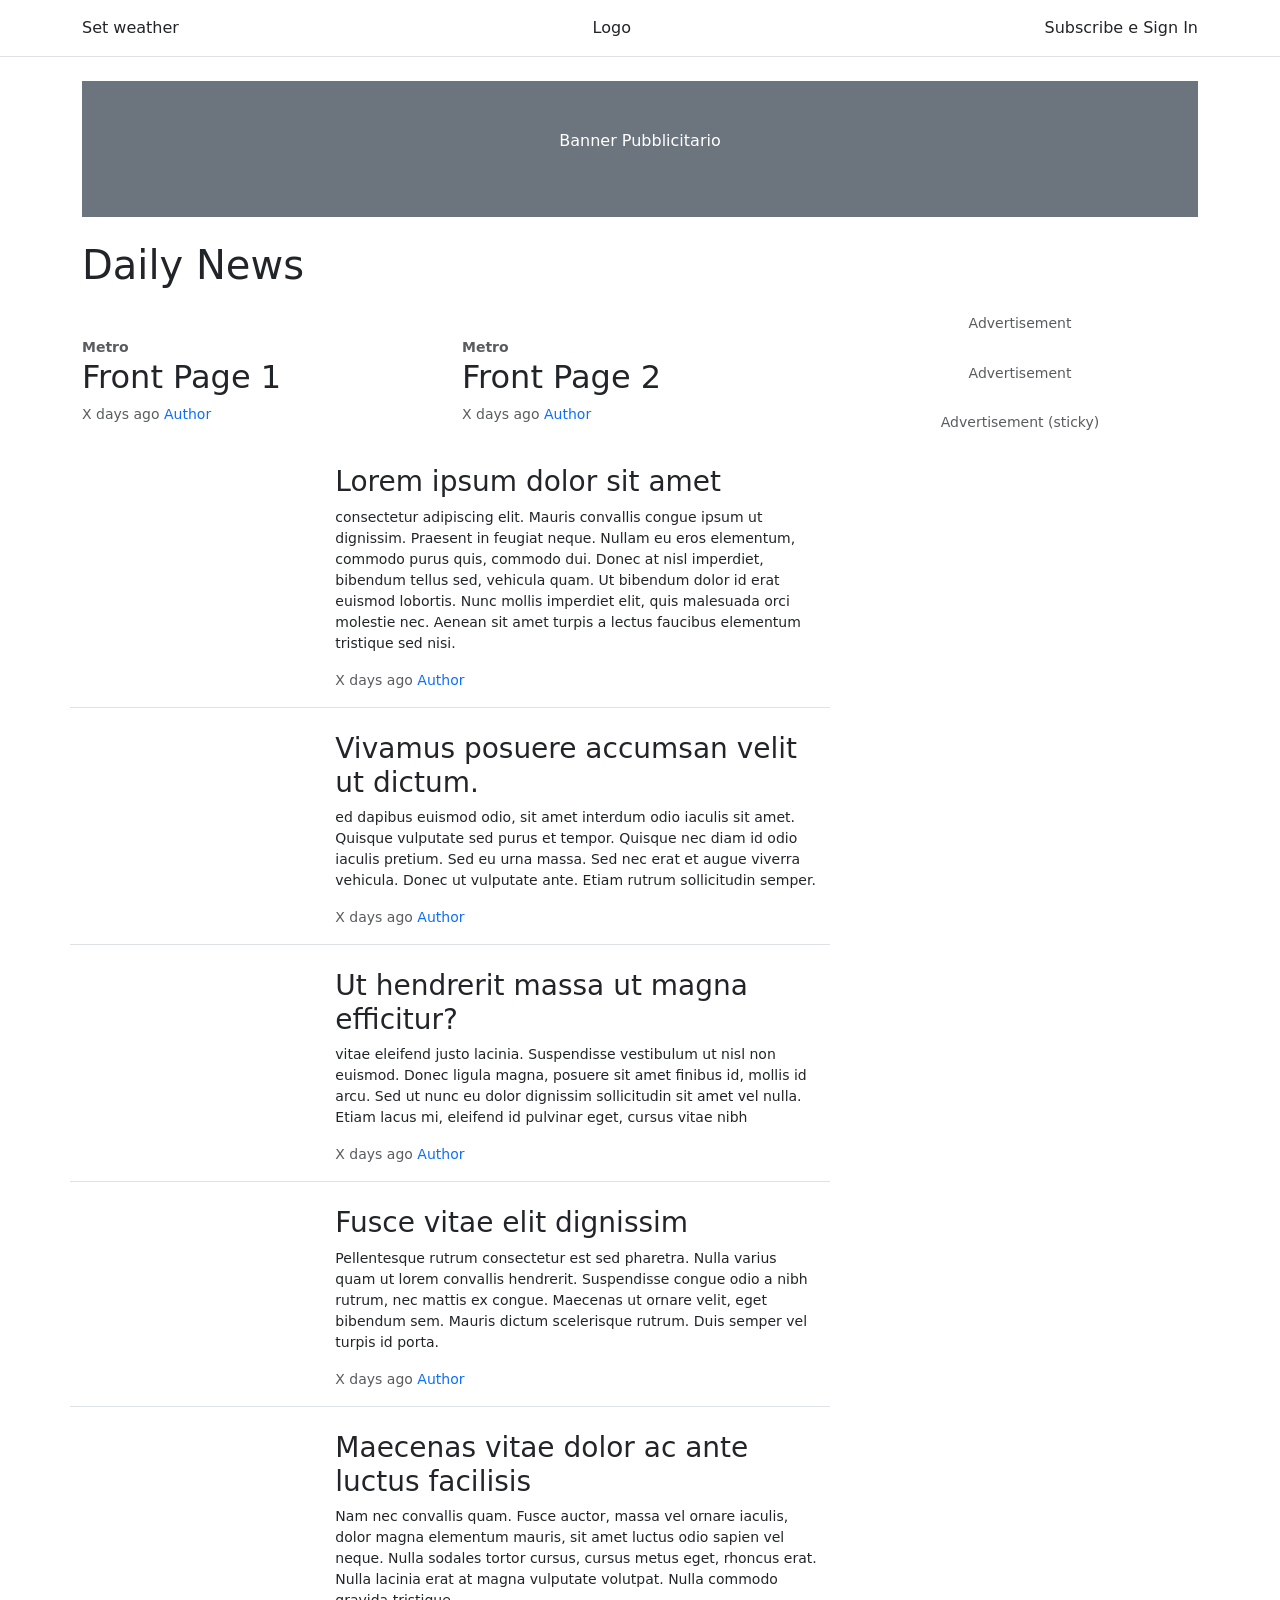
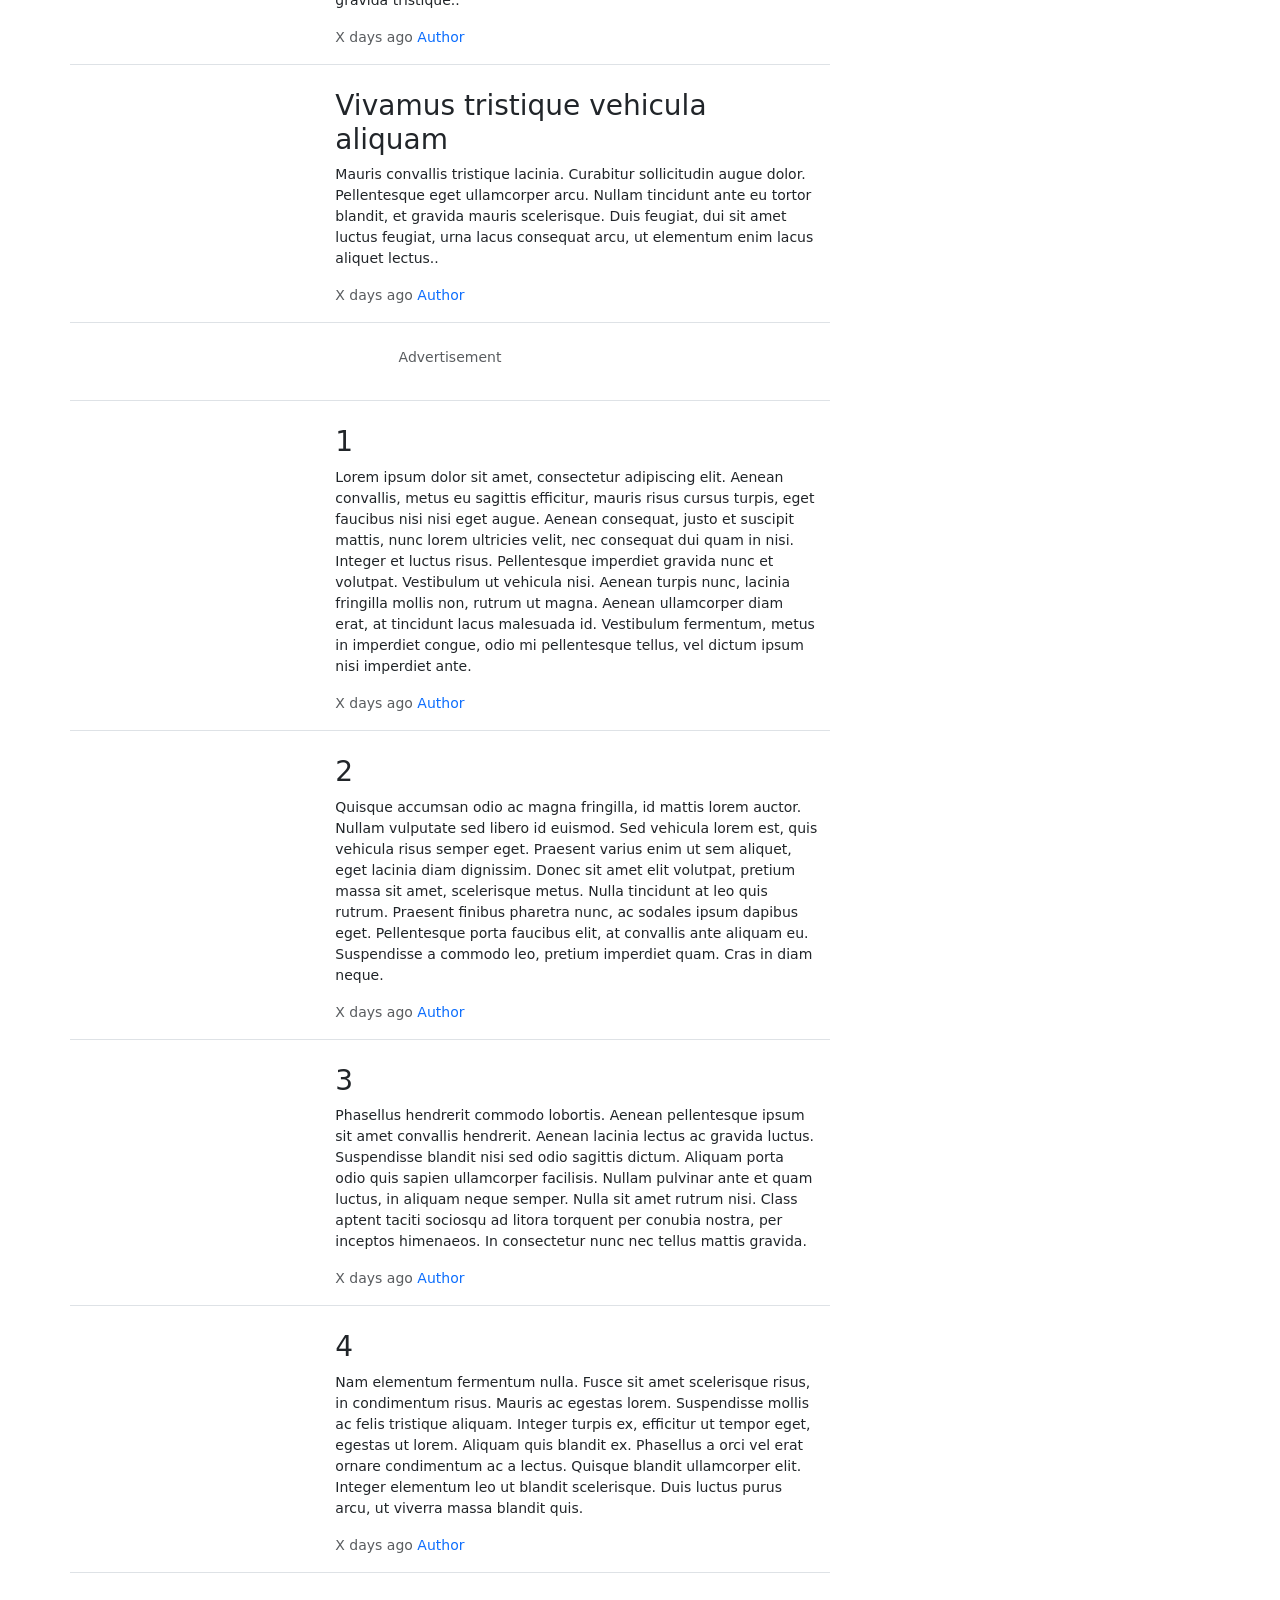
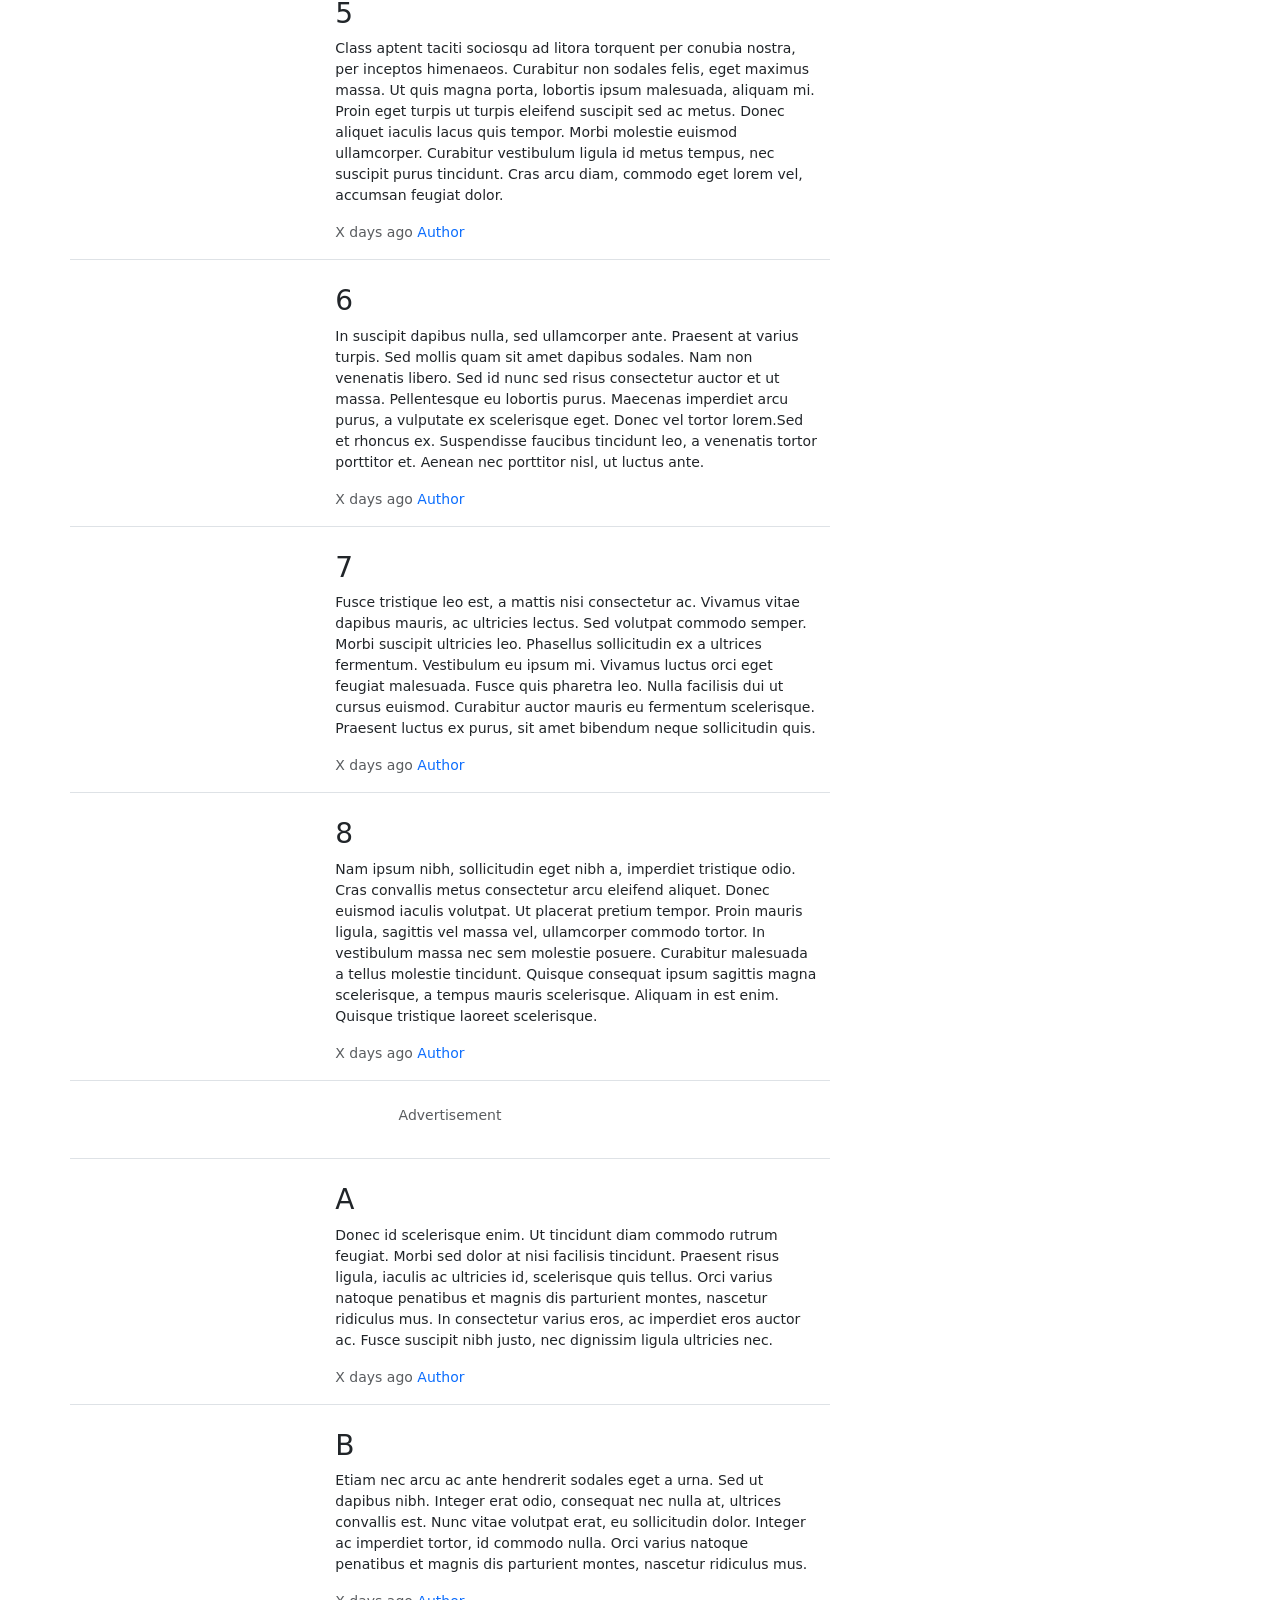
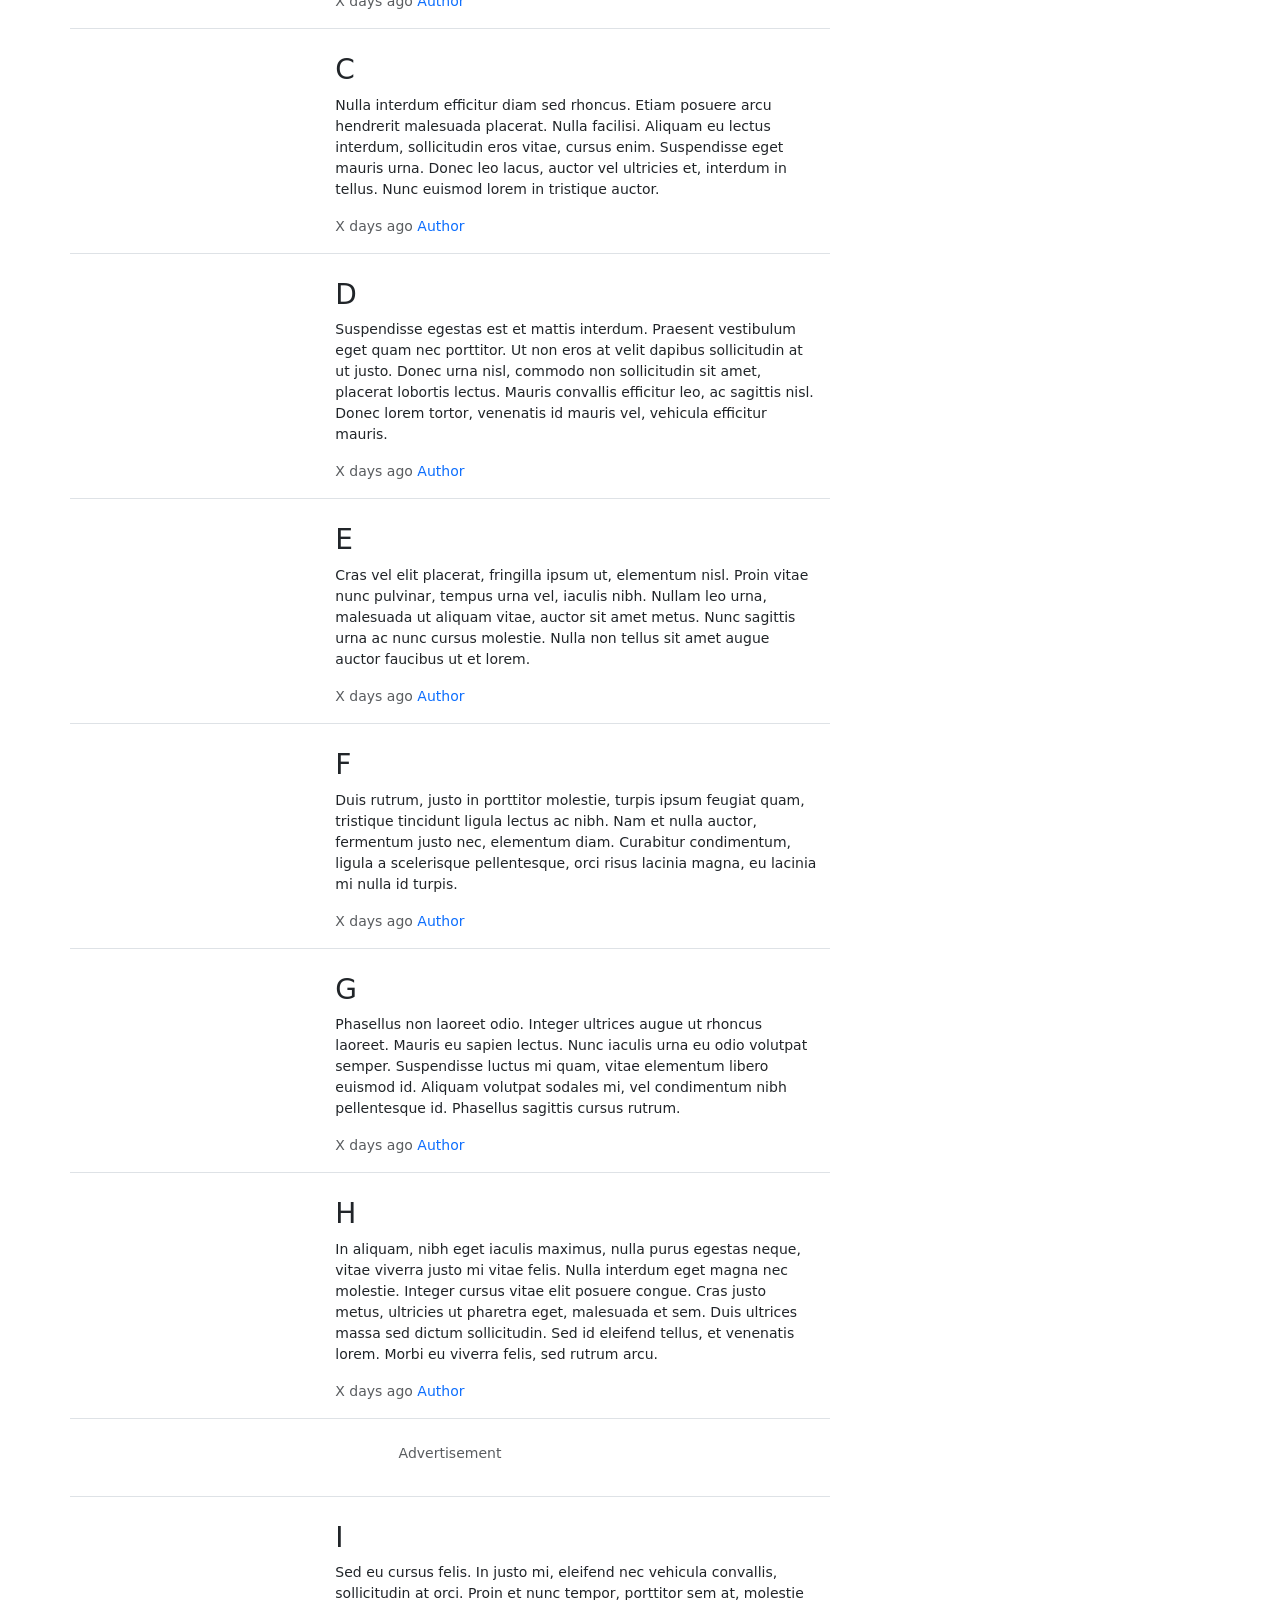
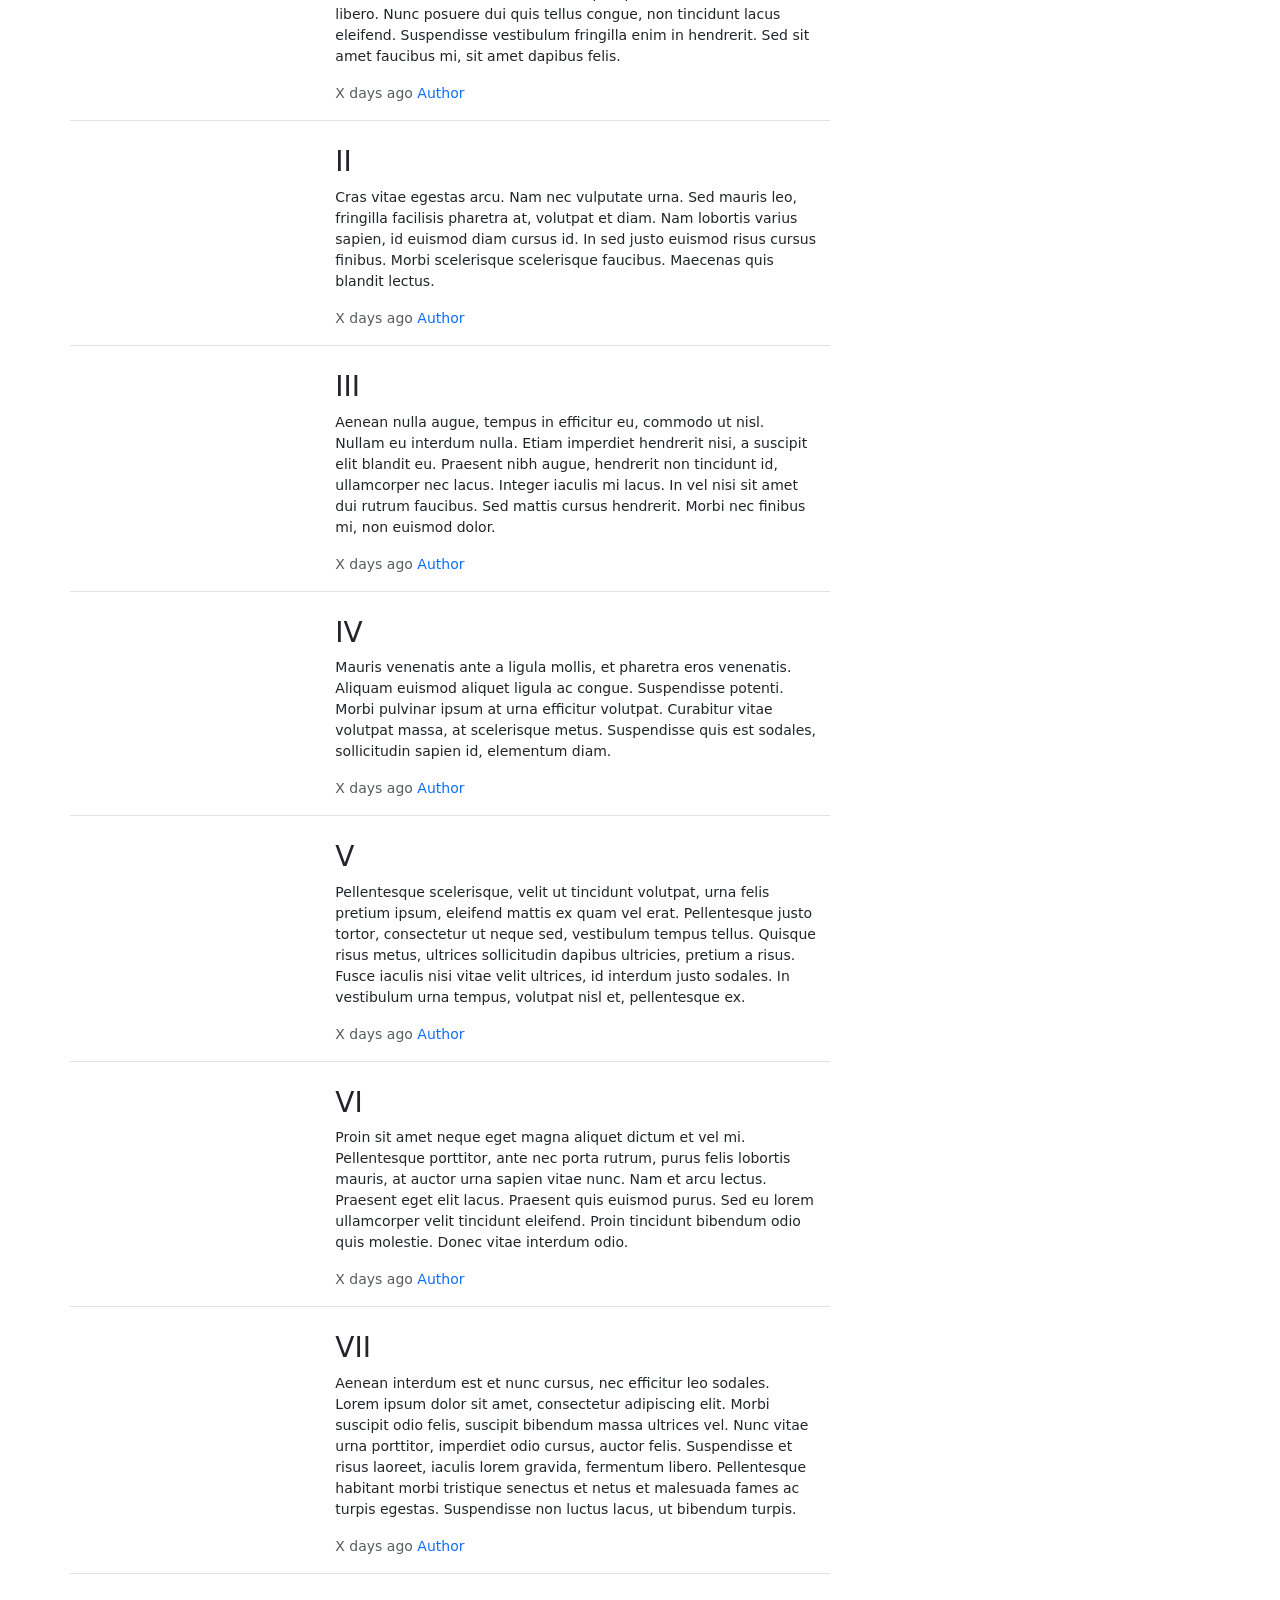
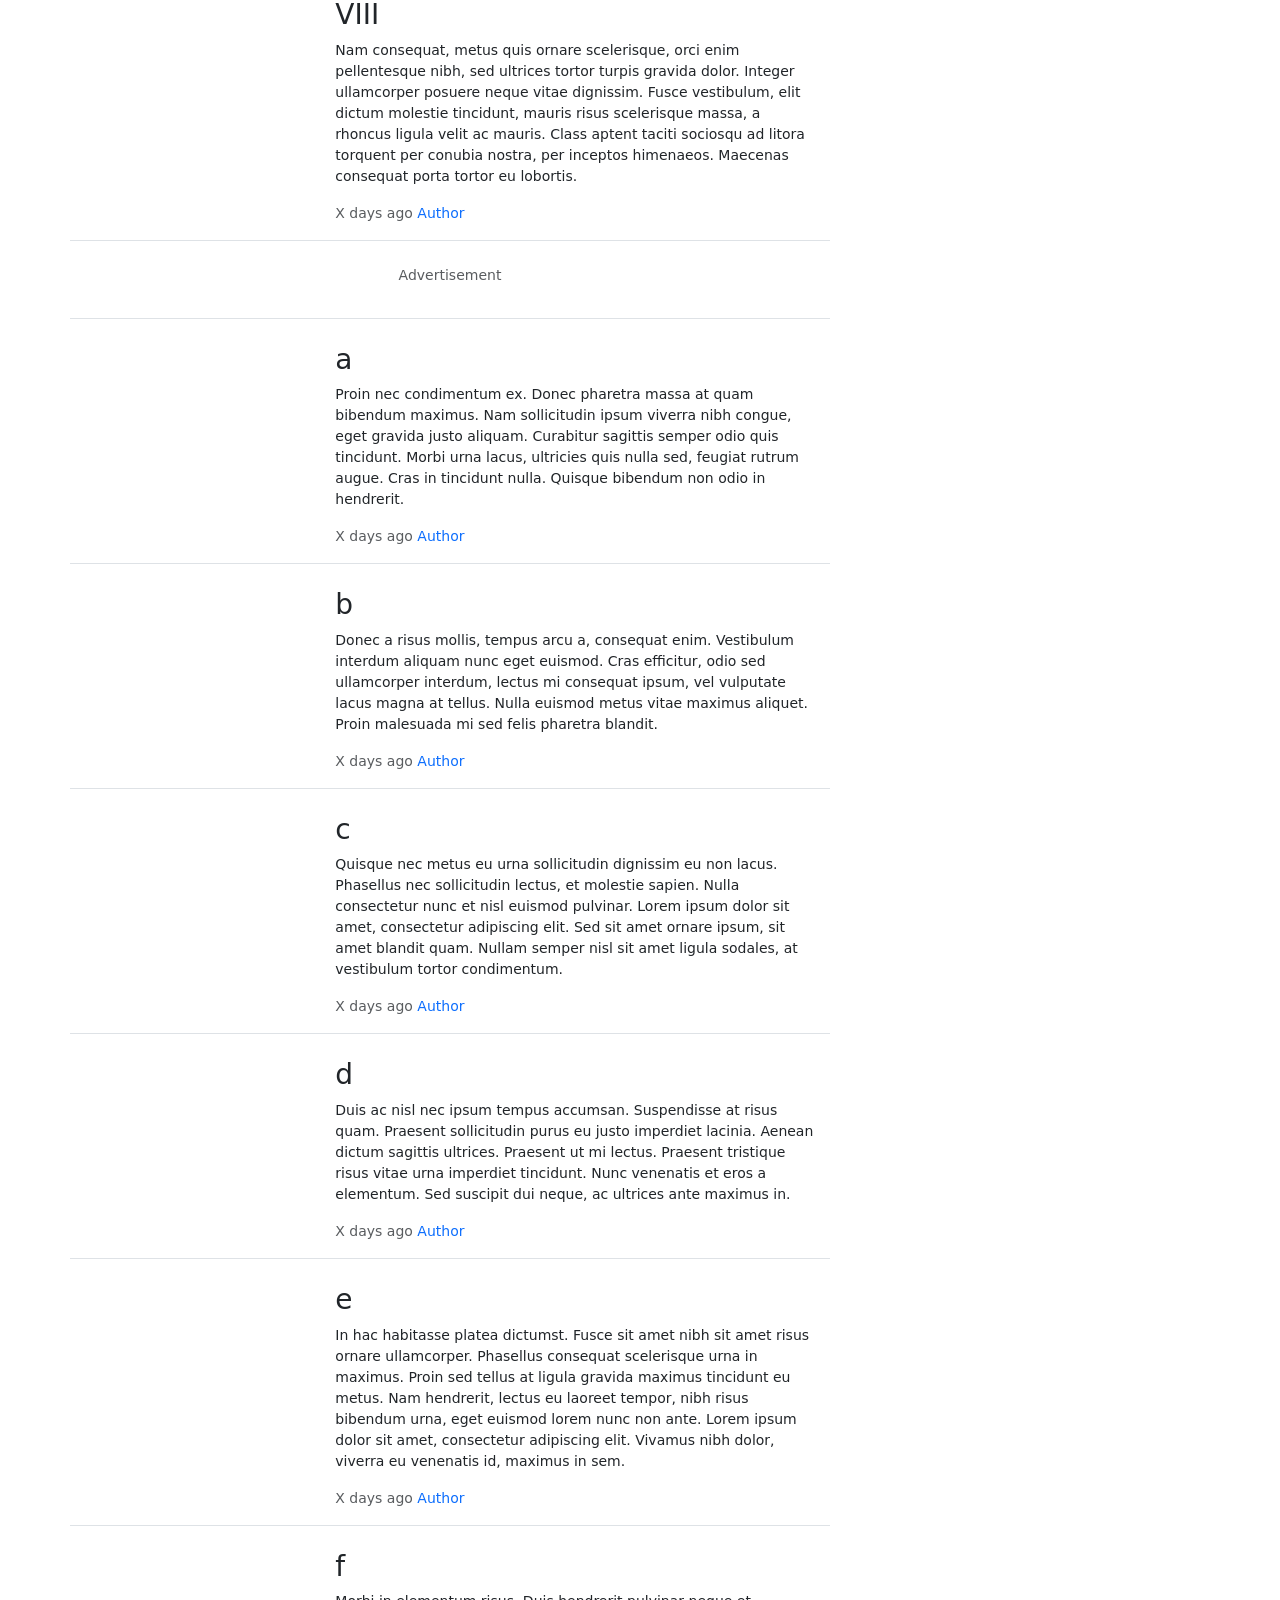
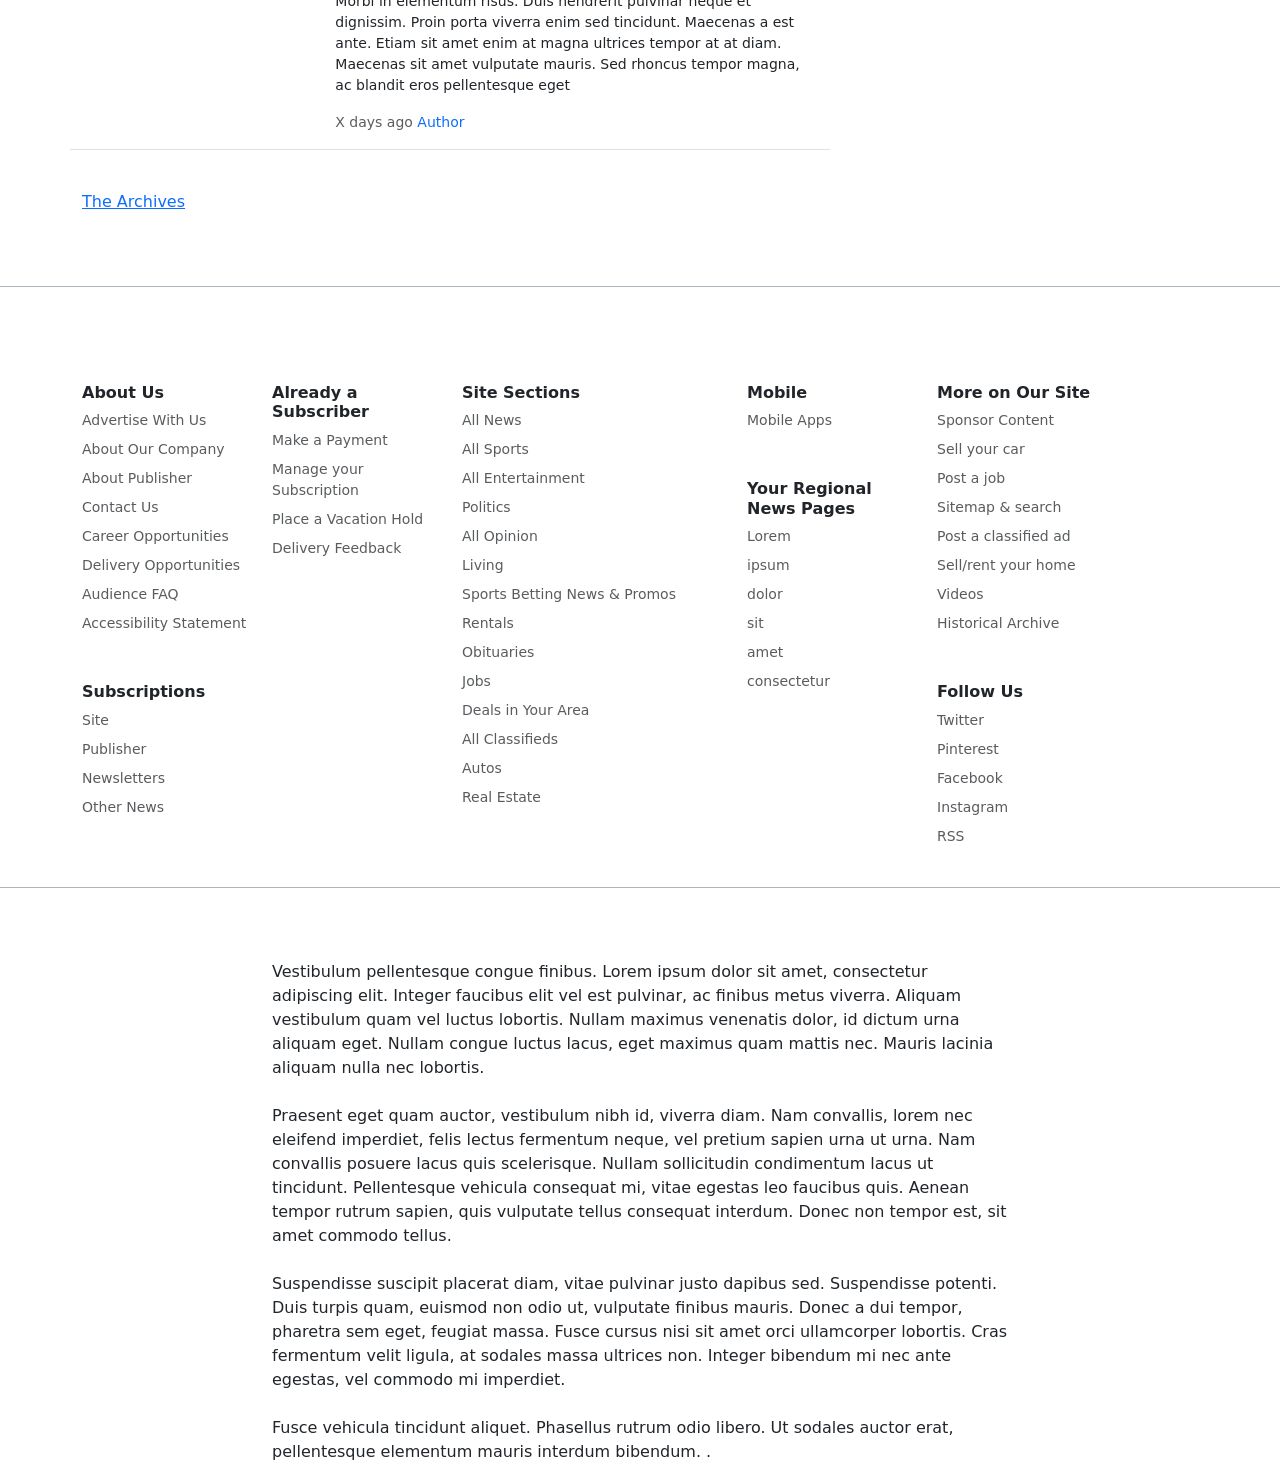
==== commit f456311d: "Rimossi marchi registrati e testi proprietari" ====
--- a/index.html
+++ b/index.html
@@ -2,7 +2,7 @@
 <html lang="en">
 <head>
     <meta charset="UTF-8">
-    <title>Cleveland Plain Dealer</title>
+    <title>Daily news</title>
     <meta http-equiv="X-UA-Compatible" content="IE=edge">
     <meta name="viewport" content="width=device-width, initial-scale=1">
     <link rel="stylesheet" type="text/css" href="css/bootstrap.css">
@@ -13,15 +13,16 @@
     <div class="container d-flex justify-content-between align-items-center">
 
         <div>
-            Meteo finto
+            Set weather
+
         </div>
 
         <div>
-            Logo cleveland.com
+            Logo
         </div>
 
         <div>
-            Bottoni Subscribe e Sign In
+             Subscribe e Sign In
         </div>
 
     </div>
@@ -32,7 +33,7 @@
         <p>Banner Pubblicitario</p>
     </aside>
     <section>
-        <h1 class="mb-4 mt-4 ">The Plain Dealer</h1>
+        <h1 class="mb-4 mt-4 ">Daily News</h1>
         <div class="row">
 
 
@@ -41,7 +42,7 @@
                     <article class="col-md-6 mb-4">
                         <img src="https://placehold.co/600x400" alt="" class="img-fluid mb-2">
                         <small class="d-block fw-bold text-muted">Metro</small>
-                        <h2>Front Page April 1</h2>
+                        <h2>Front Page 1</h2>
                         <p class="text-muted small">
                             <time datetime="2026-XX-XX">X days ago</time>
                             <a href="#!" class="text-decoration-none">Author</a>
@@ -51,7 +52,7 @@
                         <img src="https://placehold.co/600x400" alt="" class="img-fluid mb-2 ">
 
                         <small class="d-block fw-bold text-muted">Metro</small>
-                        <h2>Front Page March 31</h2>
+                        <h2>Front Page 2</h2>
                         <p class="text-muted small">
                             <time datetime="2026-XX-XX">X days ago</time>
                             <a href="#!" class="text-decoration-none">Author</a>
@@ -65,174 +66,146 @@
                             </div>
                             <div class="col-md-8">
 
-                                <h3>What is Lorem Ipsum?
+                                <h3>Lorem ipsum dolor sit amet
                                 </h3>
-                                <p class=" small">Lorem Ipsum is simply dummy text of the printing and typesetting
-                                    industry. Lorem Ipsum has been the industry's standard dummy text ever since the
-                                    1500s, when an unknown printer took a galley of type and scrambled it to make a type
-                                    specimen book. It has survived not only five centuries, but also the leap into
-                                    electronic typesetting, remaining essentially unchanged. It was popularised in the
-                                    1960s with the release of Letraset sheets containing Lorem Ipsum passages, and more
-                                    recently with desktop publishing software like Aldus PageMaker including versions of
-                                    Lorem Ipsum.</p>
-                                <p class="text-muted small">
-                                    <time datetime="2026-XX-XX">X days ago</time>
-                                    <a href="#!" class="text-decoration-none">Author</a>
-                                </p>
-
-
-                            </div>
-
-
-                        </div>
-
-
-                    </article>
-                    <article class="col-12 mb-4 border-bottom">
-                        <div class="row">
-                            <div class="col-md-4">
-                                <img src="https://placehold.co/600x400" alt="" class="img-fluid mb-2 ">
-
-                            </div>
-                            <div class="col-md-8">
-
-                                <h3>Where does it come from?</h3>
-                                <p class=" small">Contrary to popular belief, Lorem Ipsum is not simply random text. It
-                                    has roots in a piece of classical Latin literature from 45 BC, making it over 2000
-                                    years old. Richard McClintock, a Latin professor at Hampden-Sydney College in
-                                    Virginia, looked up one of the more obscure Latin words, consectetur, from a Lorem
-                                    Ipsum passage, and going through the cites of the word in classical literature,
-                                    discovered the undoubtable source.</p>
-                                <p class="text-muted small">
-                                    <time datetime="2026-XX-XX">X days ago</time>
-                                    <a href="#!" class="text-decoration-none">Author</a>
-                                </p>
-
-
-                            </div>
-
-
-                        </div>
-
-
-                    </article>
-                    <article class="col-12 mb-4 border-bottom">
-                        <div class="row">
-                            <div class="col-md-4">
-                                <img src="https://placehold.co/600x400" alt="" class="img-fluid mb-2 ">
-
-                            </div>
-                            <div class="col-md-8">
-
-                                <h3>Why do we use it?</h3>
-                                <p class=" small">It is a long established fact that a reader will be distracted by the
-                                    readable content of a page when looking at its layout. The point of using Lorem
-                                    Ipsum is that it has a more-or-less normal distribution of letters, as opposed to
-                                    using 'Content here, content here', making it look like readable English. Many
-                                    desktop publishing packages and web page editors now use Lorem Ipsum as their
-                                    default model text, and a search for 'lorem ipsum' will uncover many web sites still
-                                    in their infancy. Various versions have evolved over the years, sometimes by
-                                    accident, sometimes on purpose (injected humour and the like).</p>
-                                <p class="text-muted small">
-                                    <time datetime="2026-XX-XX">X days ago</time>
-                                    <a href="#!" class="text-decoration-none">Author</a>
-                                </p>
-
-
-                            </div>
-
-
-                        </div>
-
-
-                    </article>
-                    <article class="col-12 mb-4 border-bottom">
-                        <div class="row">
-                            <div class="col-md-4">
-                                <img src="https://placehold.co/600x400" alt="" class="img-fluid mb-2 ">
-
-                            </div>
-                            <div class="col-md-8">
-
-                                <h3>Where can I get some?
+                                <p class=" small"> consectetur adipiscing elit. Mauris convallis congue ipsum ut
+                                    dignissim. Praesent in feugiat neque. Nullam eu eros elementum, commodo purus quis,
+                                    commodo dui. Donec at nisl imperdiet, bibendum tellus sed, vehicula quam. Ut
+                                    bibendum dolor id erat euismod lobortis. Nunc mollis imperdiet elit, quis malesuada
+                                    orci molestie nec. Aenean sit amet turpis a lectus faucibus elementum tristique sed
+                                    nisi.</p>
+                                <p class="text-muted small">
+                                    <time datetime="2026-XX-XX">X days ago</time>
+                                    <a href="#!" class="text-decoration-none">Author</a>
+                                </p>
+
+
+                            </div>
+
+
+                        </div>
+
+
+                    </article>
+                    <article class="col-12 mb-4 border-bottom">
+                        <div class="row">
+                            <div class="col-md-4">
+                                <img src="https://placehold.co/600x400" alt="" class="img-fluid mb-2 ">
+
+                            </div>
+                            <div class="col-md-8">
+
+                                <h3>Vivamus posuere accumsan velit ut dictum.</h3>
+                                <p class=" small">ed dapibus euismod odio, sit amet interdum odio iaculis sit amet.
+                                    Quisque vulputate sed purus et tempor. Quisque nec diam id odio iaculis pretium. Sed
+                                    eu urna massa. Sed nec erat et augue viverra vehicula. Donec ut vulputate ante.
+                                    Etiam rutrum sollicitudin semper.</p>
+                                <p class="text-muted small">
+                                    <time datetime="2026-XX-XX">X days ago</time>
+                                    <a href="#!" class="text-decoration-none">Author</a>
+                                </p>
+
+
+                            </div>
+
+
+                        </div>
+
+
+                    </article>
+                    <article class="col-12 mb-4 border-bottom">
+                        <div class="row">
+                            <div class="col-md-4">
+                                <img src="https://placehold.co/600x400" alt="" class="img-fluid mb-2 ">
+
+                            </div>
+                            <div class="col-md-8">
+
+                                <h3>Ut hendrerit massa ut magna efficitur?</h3>
+                                <p class=" small">vitae eleifend justo lacinia. Suspendisse vestibulum ut nisl non
+                                    euismod. Donec ligula magna, posuere sit amet finibus id, mollis id arcu. Sed ut
+                                    nunc eu dolor dignissim sollicitudin sit amet vel nulla. Etiam lacus mi, eleifend id
+                                    pulvinar eget, cursus vitae nibh</p>
+                                <p class="text-muted small">
+                                    <time datetime="2026-XX-XX">X days ago</time>
+                                    <a href="#!" class="text-decoration-none">Author</a>
+                                </p>
+
+
+                            </div>
+
+
+                        </div>
+
+
+                    </article>
+                    <article class="col-12 mb-4 border-bottom">
+                        <div class="row">
+                            <div class="col-md-4">
+                                <img src="https://placehold.co/600x400" alt="" class="img-fluid mb-2 ">
+
+                            </div>
+                            <div class="col-md-8">
+
+                                <h3>Fusce vitae elit dignissim
                                 </h3>
-                                <p class=" small">There are many variations of passages of Lorem Ipsum available, but
-                                    the majority have suffered alteration in some form, by injected humour, or
-                                    randomised words which don't look even slightly believable. If you are going to use
-                                    a passage of Lorem Ipsum, you need to be sure there isn't anything embarrassing
-                                    hidden in the middle of text. All the Lorem Ipsum generators on the Internet tend to
-                                    repeat predefined chunks as necessary, making this the first true generator on the
-                                    Internet. It uses a dictionary of over 200 Latin words, combined with a handful of
-                                    model sentence structures, to generate Lorem Ipsum which looks reasonable. The
-                                    generated Lorem Ipsum is therefore always free from repetition, injected humour, or
-                                    non-characteristic words etc.</p>
-                                <p class="text-muted small">
-                                    <time datetime="2026-XX-XX">X days ago</time>
-                                    <a href="#!" class="text-decoration-none">Author</a>
-                                </p>
-
-
-                            </div>
-
-
-                        </div>
-
-
-                    </article>
-                    <article class="col-12 mb-4 border-bottom">
-                        <div class="row">
-                            <div class="col-md-4">
-                                <img src="https://placehold.co/600x400" alt="" class="img-fluid mb-2 ">
-
-                            </div>
-                            <div class="col-md-8">
-
-                                <h3>History, Purpose and Usage
+                                <p class=" small">Pellentesque rutrum consectetur est sed pharetra. Nulla varius quam ut
+                                    lorem convallis hendrerit. Suspendisse congue odio a nibh rutrum, nec mattis ex
+                                    congue. Maecenas ut ornare velit, eget bibendum sem. Mauris dictum scelerisque
+                                    rutrum. Duis semper vel turpis id porta.</p>
+                                <p class="text-muted small">
+                                    <time datetime="2026-XX-XX">X days ago</time>
+                                    <a href="#!" class="text-decoration-none">Author</a>
+                                </p>
+
+
+                            </div>
+
+
+                        </div>
+
+
+                    </article>
+                    <article class="col-12 mb-4 border-bottom">
+                        <div class="row">
+                            <div class="col-md-4">
+                                <img src="https://placehold.co/600x400" alt="" class="img-fluid mb-2 ">
+
+                            </div>
+                            <div class="col-md-8">
+
+                                <h3>Maecenas vitae dolor ac ante luctus facilisis
                                 </h3>
-                                <p class=" small">Lorem ipsum, or lipsum as it is sometimes known, is dummy text used in
-                                    laying out print, graphic or web designs. The passage is attributed to an unknown
-                                    typesetter in the 15th century who is thought to have scrambled parts of Cicero's De
-                                    Finibus Bonorum et Malorum for use in a type specimen book. It usually begins with:
-
-                                    “Lorem ipsum dolor sit amet, consectetur adipiscing elit, sed do eiusmod tempor
-                                    incididunt ut labore et dolore magna aliqua.”
-
-                                    The purpose of lorem ipsum is to create a natural looking block of text (sentence,
-                                    paragraph, page, etc.) that doesn't distract from the layout. A practice not without
-                                    controversy, laying out pages with meaningless filler text can be very useful when
-                                    the focus is meant to be on design, not content.</p>
-                                <p class="text-muted small">
-                                    <time datetime="2026-XX-XX">X days ago</time>
-                                    <a href="#!" class="text-decoration-none">Author</a>
-                                </p>
-
-
-                            </div>
-
-
-                        </div>
-
-
-                    </article>
-                    <article class="col-12 mb-4 border-bottom">
-                        <div class="row">
-                            <div class="col-md-4">
-                                <img src="https://placehold.co/600x400" alt="" class="img-fluid mb-2 ">
-
-                            </div>
-                            <div class="col-md-8">
-
-                                <h3>Hedonist Roots</h3>
-                                <p class=" small">The placeholder text, beginning with the line “Lorem ipsum dolor sit
-                                    amet, consectetur adipiscing elit”, looks like Latin because in its youth, centuries
-                                    ago, it was Latin.
-
-                                    Richard McClintock, a Latin scholar from Hampden-Sydney College, is credited with
-                                    discovering the source behind the ubiquitous filler text. In seeing a sample of
-                                    lorem ipsum, his interest was piqued by consectetur—a genuine, albeit rare, Latin
-                                    word. Consulting a Latin dictionary led McClintock to a passage from De Finibus
-                                    Bonorum et Malorum (“On the Extremes of Good and Evil”), a first-century B.C. text
-                                    from the Roman philosopher Cicero.</p>
+                                <p class=" small">Nam nec convallis quam. Fusce auctor, massa vel ornare iaculis, dolor
+                                    magna elementum mauris, sit amet luctus odio sapien vel neque. Nulla sodales tortor
+                                    cursus, cursus metus eget, rhoncus erat. Nulla lacinia erat at magna vulputate
+                                    volutpat. Nulla commodo gravida tristique..</p>
+                                <p class="text-muted small">
+                                    <time datetime="2026-XX-XX">X days ago</time>
+                                    <a href="#!" class="text-decoration-none">Author</a>
+                                </p>
+
+
+                            </div>
+
+
+                        </div>
+
+
+                    </article>
+                    <article class="col-12 mb-4 border-bottom">
+                        <div class="row">
+                            <div class="col-md-4">
+                                <img src="https://placehold.co/600x400" alt="" class="img-fluid mb-2 ">
+
+                            </div>
+                            <div class="col-md-8">
+
+                                <h3>Vivamus tristique vehicula aliquam</h3>
+                                <p class=" small">Mauris convallis tristique lacinia. Curabitur sollicitudin augue
+                                    dolor. Pellentesque eget ullamcorper arcu. Nullam tincidunt ante eu tortor blandit,
+                                    et gravida mauris scelerisque. Duis feugiat, dui sit amet luctus feugiat, urna lacus
+                                    consequat arcu, ut elementum enim lacus aliquet lectus..</p>
                                 <p class="text-muted small">
                                     <time datetime="2026-XX-XX">X days ago</time>
                                     <a href="#!" class="text-decoration-none">Author</a>
@@ -1129,7 +1102,7 @@
                     </article>
                     <div class="row">
                         <div class="col-md-4 mt-3 mb-4 ">
-                            <a href="#!">The Plain Dealer Archives</a>
+                            <a href="#!">The Archives</a>
 
 
                         </div>
@@ -1205,7 +1178,7 @@
             </div>
 
             <div class="col-md-3 mb-4">
-                <h2 class="fw-bold fs-6">Cleveland.com Sections</h2>
+                <h2 class="fw-bold fs-6">Site Sections</h2>
                 <ul class="list-unstyled small">
                     <li class="mb-2"><a href="#!" class="text-decoration-none text-muted">All News</a></li>
                     <li class="mb-2"><a href="#!" class="text-decoration-none text-muted">All Sports</a></li>
@@ -1243,7 +1216,7 @@
             </div>
 
             <div class="col-md-3 mb-4">
-                <h2 class="fw-bold fs-6">More on Cleveland.com</h2>
+                <h2 class="fw-bold fs-6">More on Our Site</h2>
                 <ul class="list-unstyled small mb-5">
                     <li class="mb-2"><a href="#!" class="text-decoration-none text-muted">Sponsor Content</a></li>
                     <li class="mb-2"><a href="#!" class="text-decoration-none text-muted">Sell your car</a></li>
@@ -1252,7 +1225,7 @@
                     <li class="mb-2"><a href="#!" class="text-decoration-none text-muted">Post a classified ad</a></li>
                     <li class="mb-2"><a href="#!" class="text-decoration-none text-muted">Sell/rent your home</a></li>
                     <li class="mb-2"><a href="#!" class="text-decoration-none text-muted">Videos</a></li>
-                    <li class="mb-2"><a href="#!" class="text-decoration-none text-muted">Newspapers.com Archive</a>
+                    <li class="mb-2"><a href="#!" class="text-decoration-none text-muted">Historical Archive</a>
                     </li>
                 </ul>
 
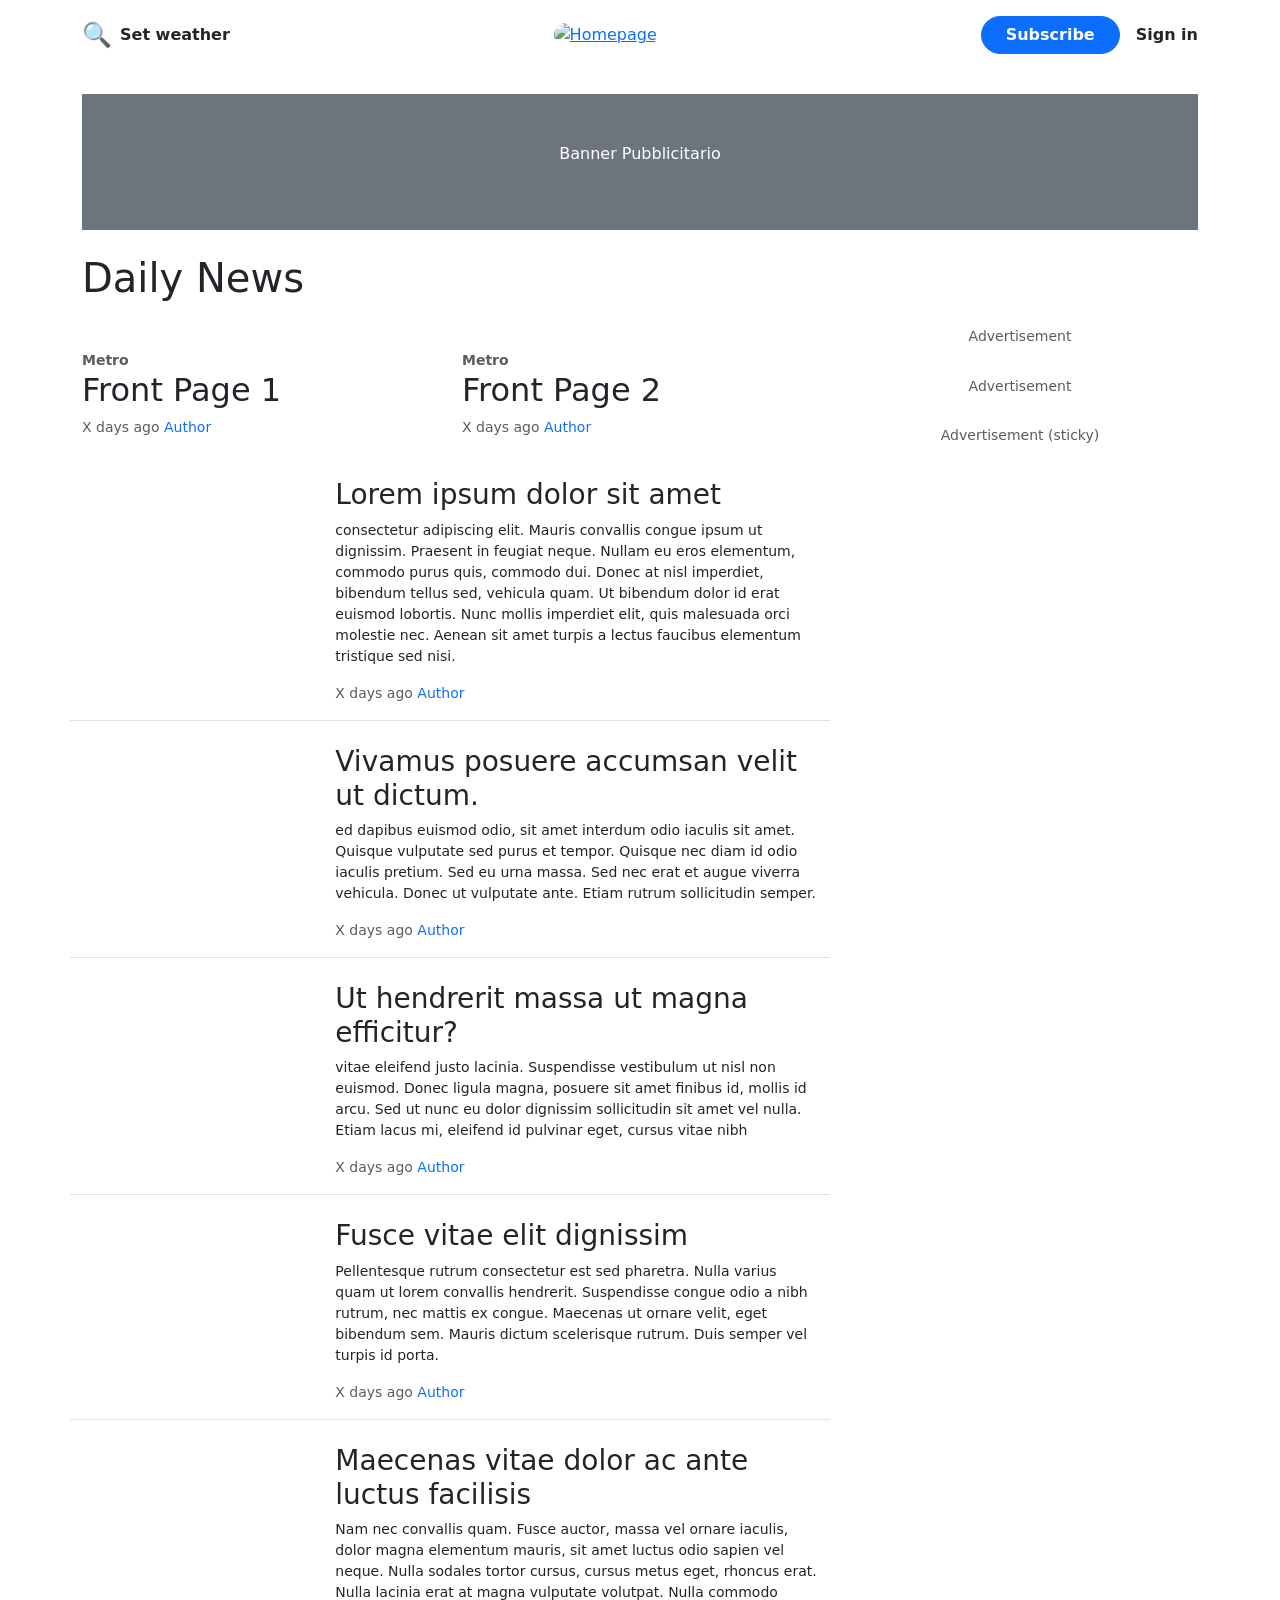
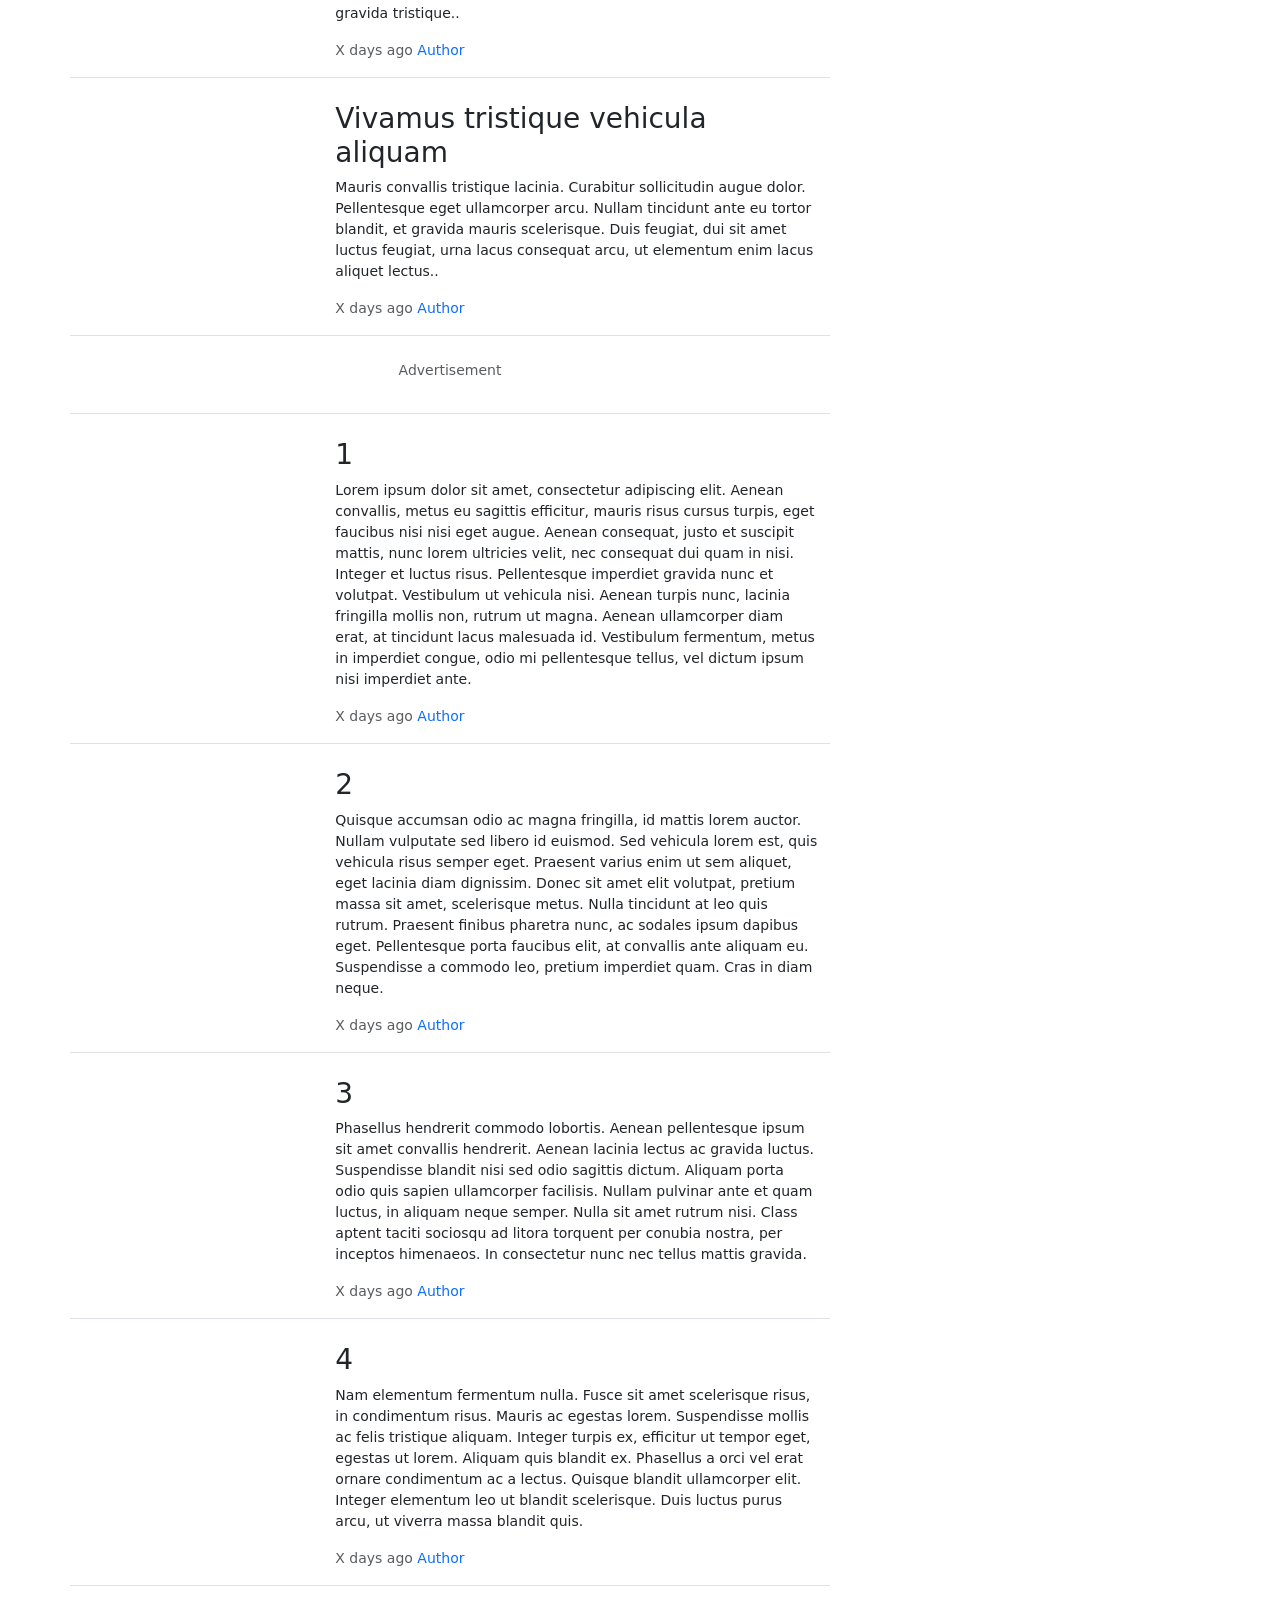
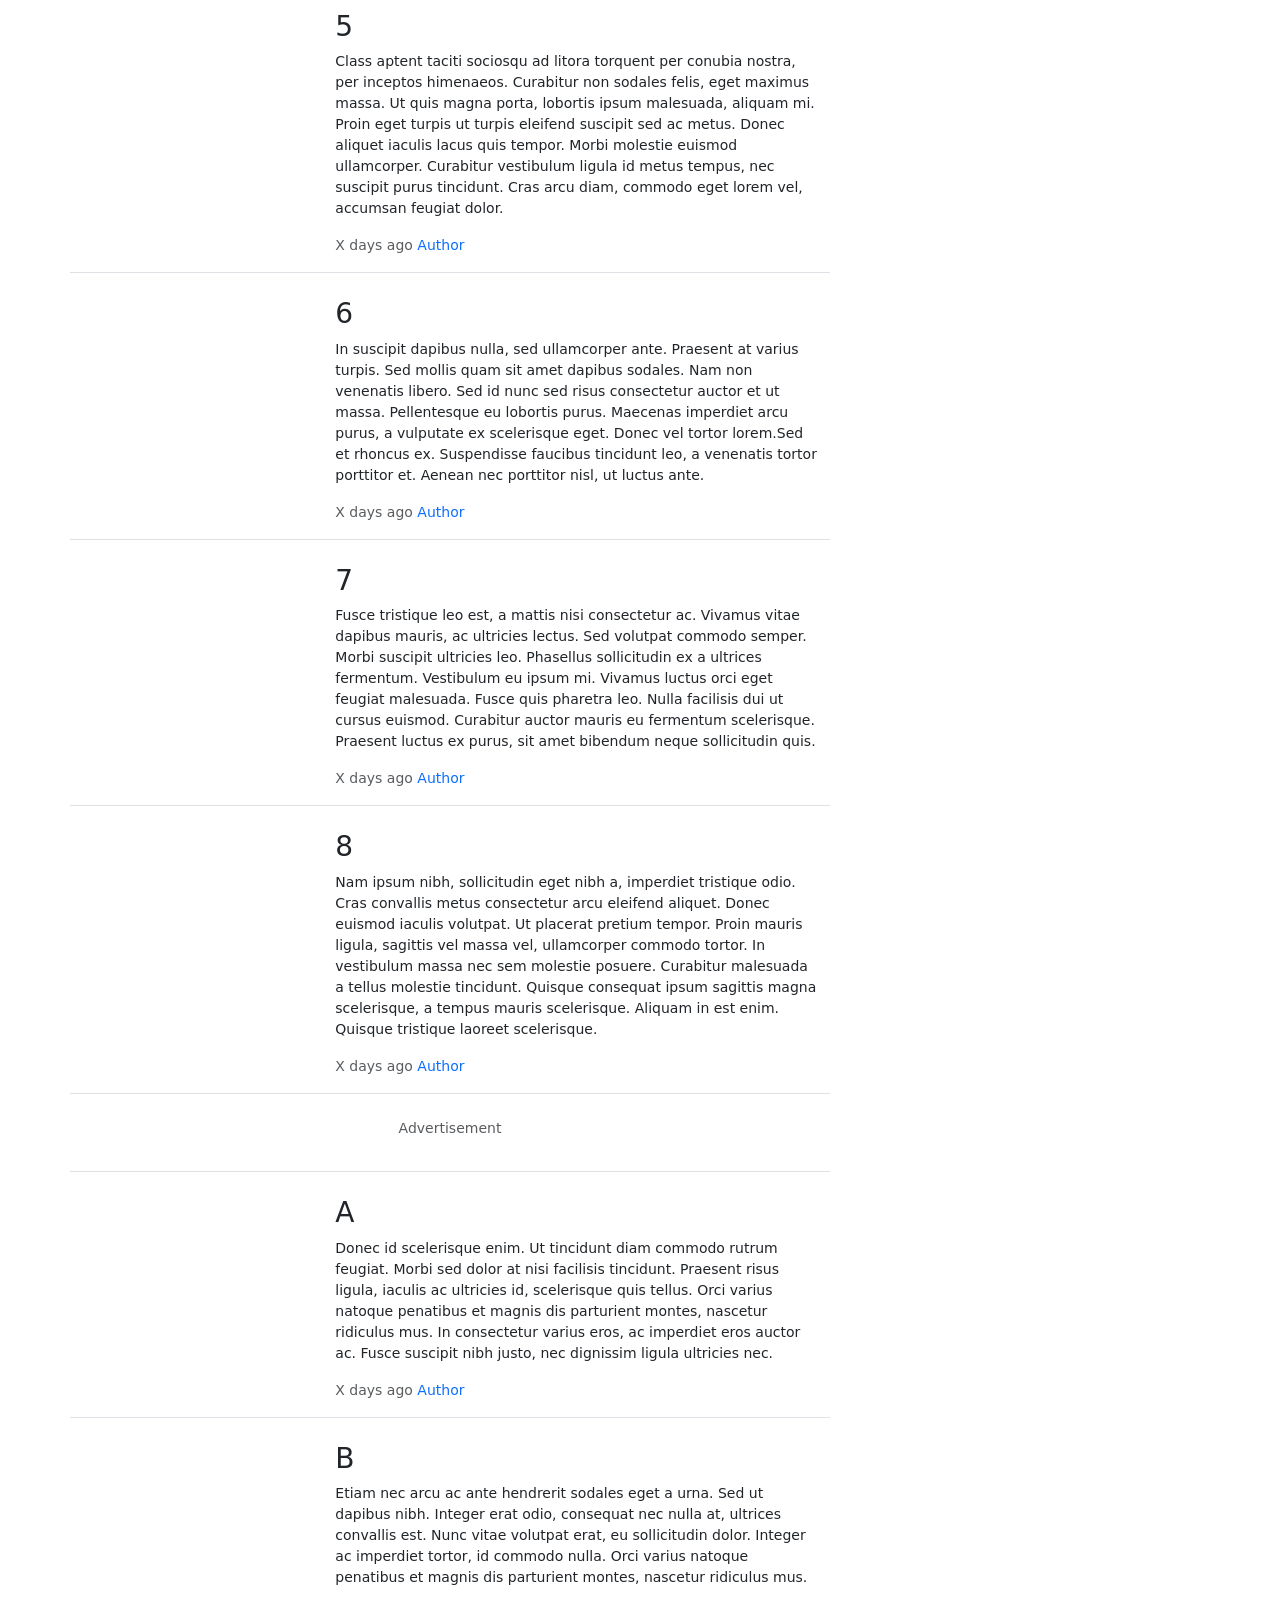
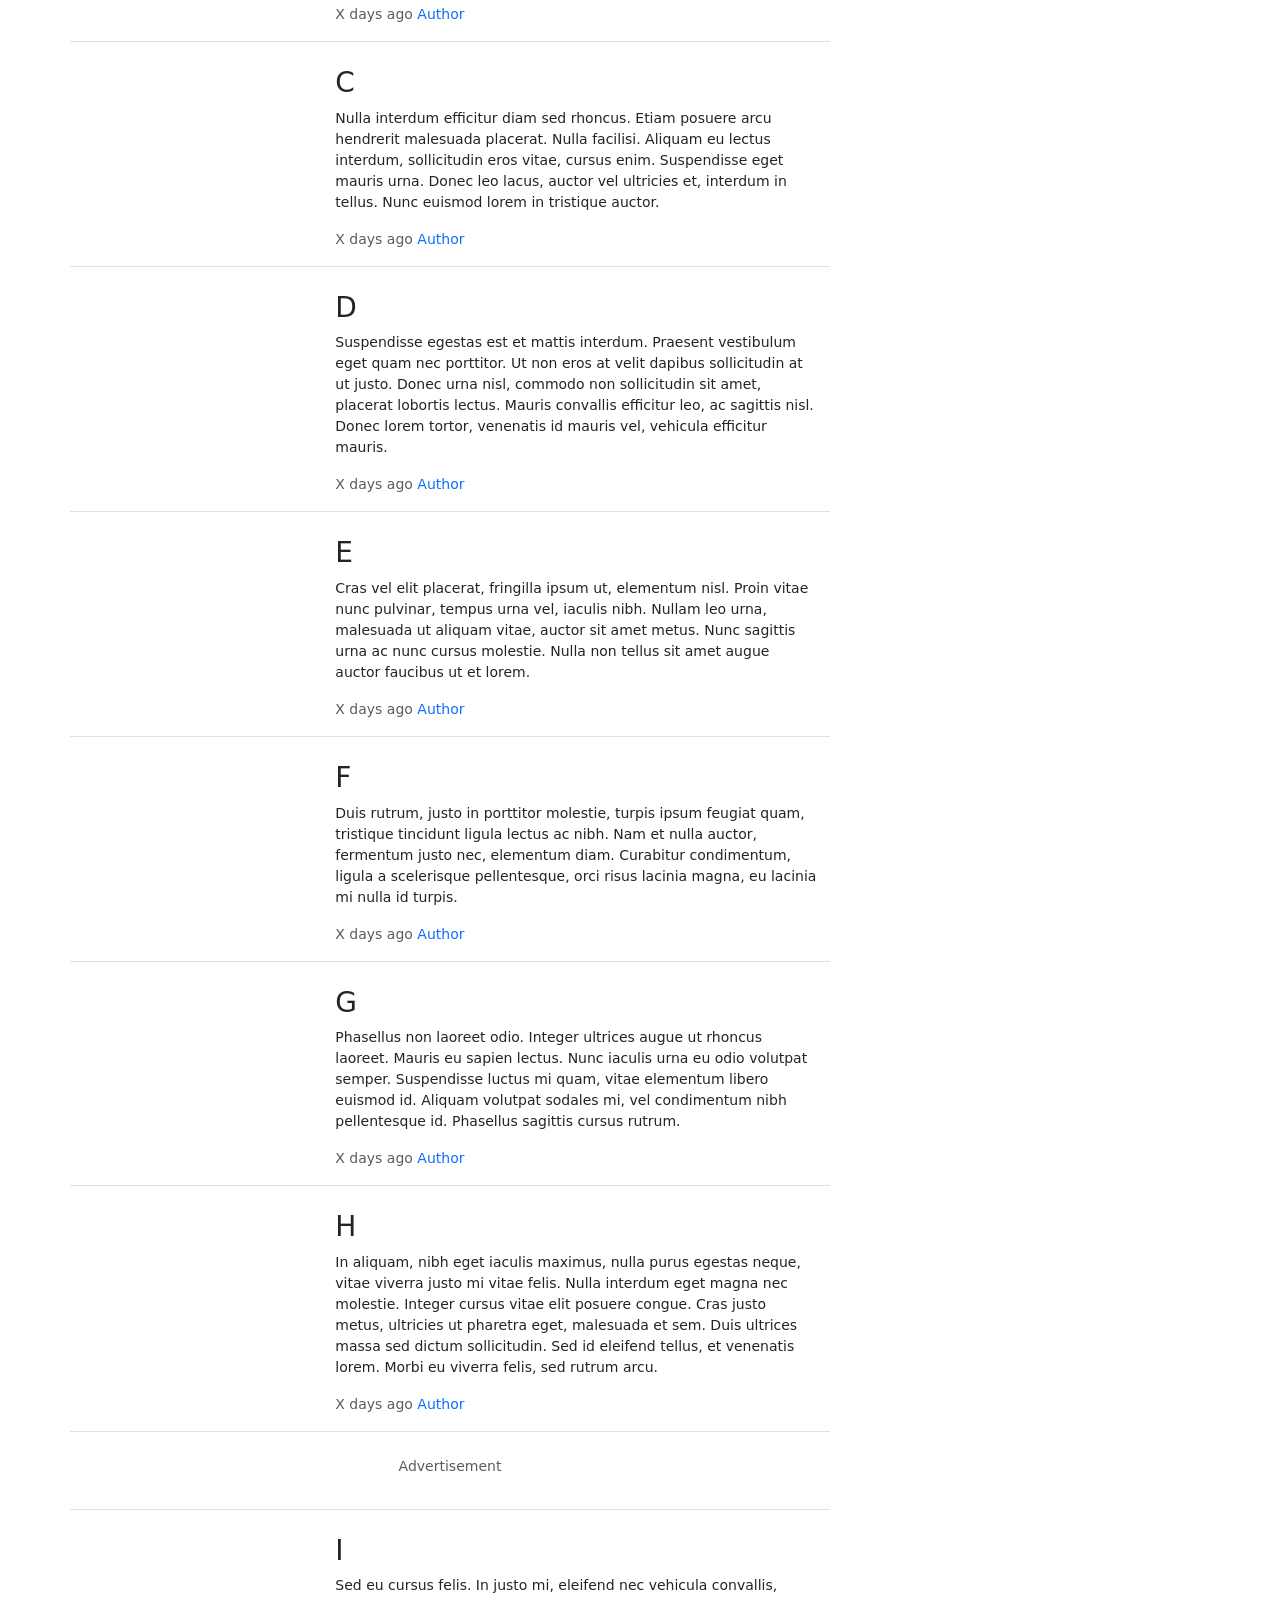
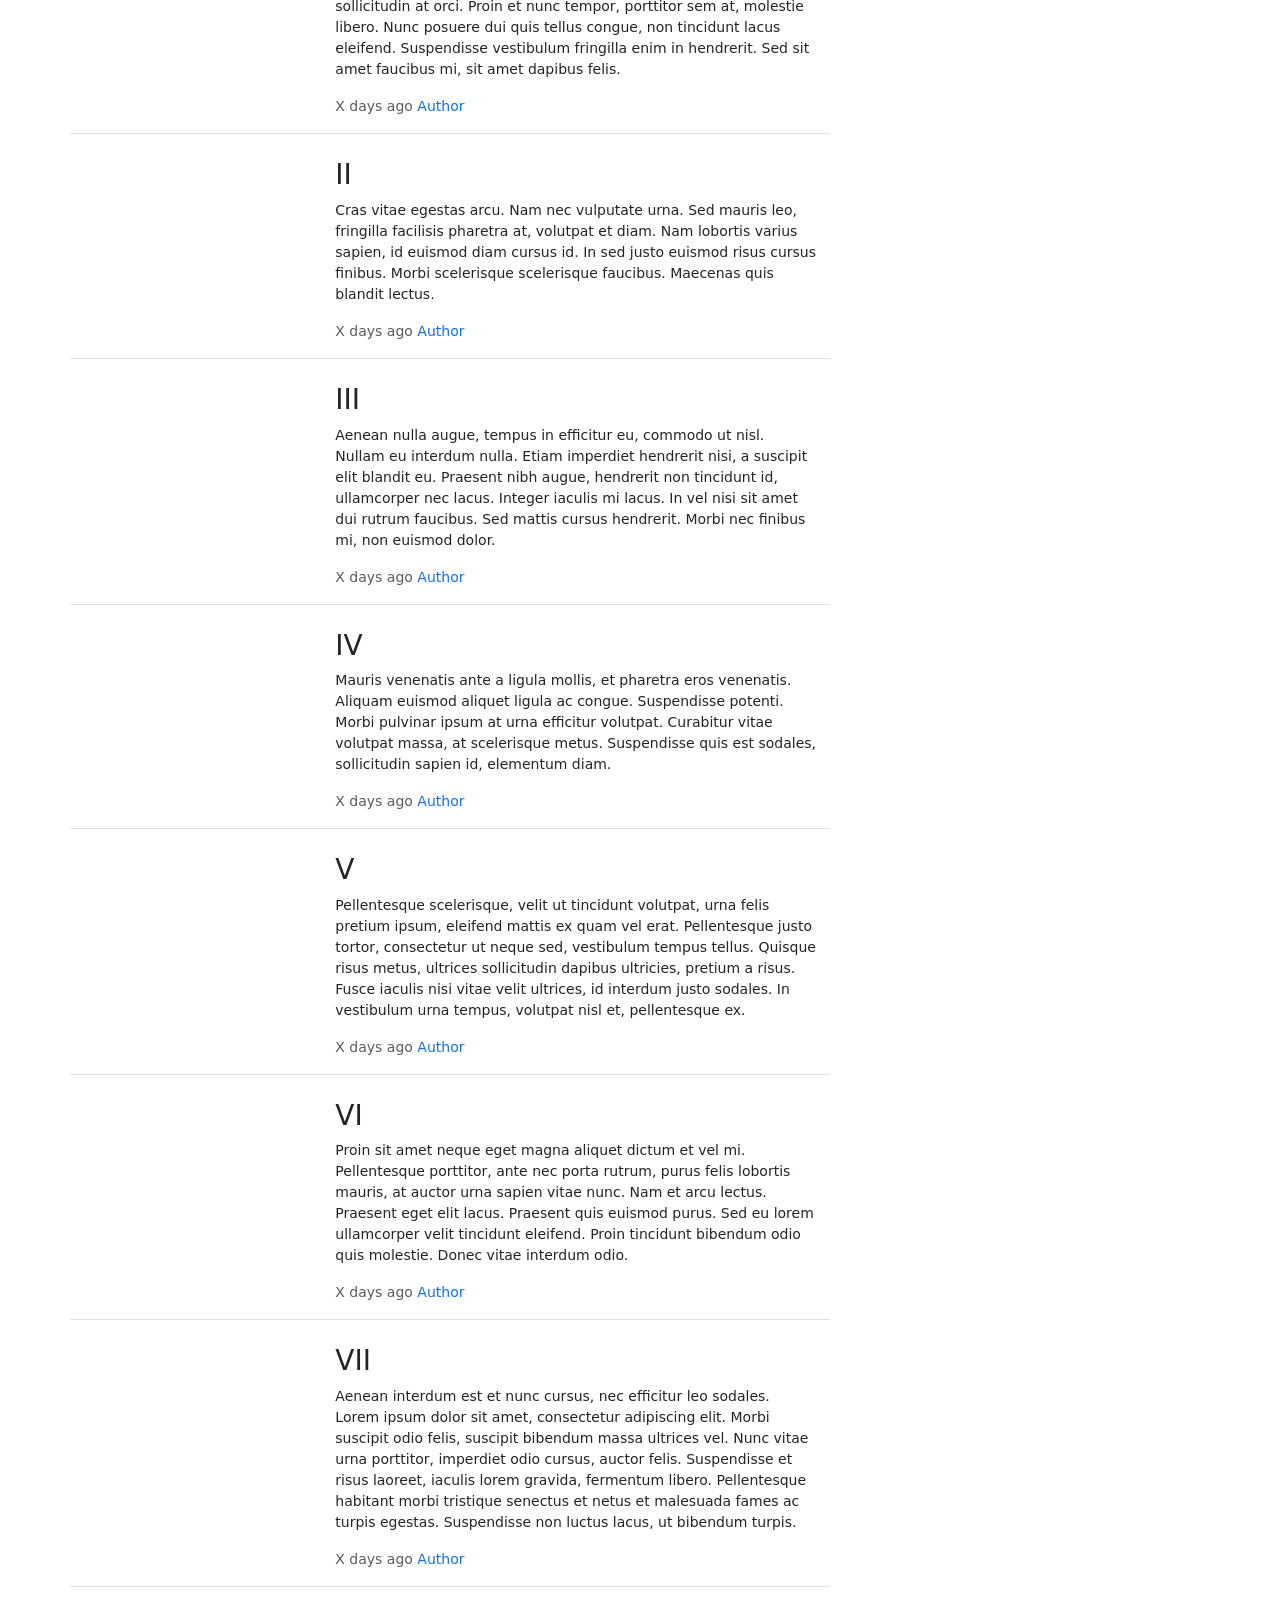
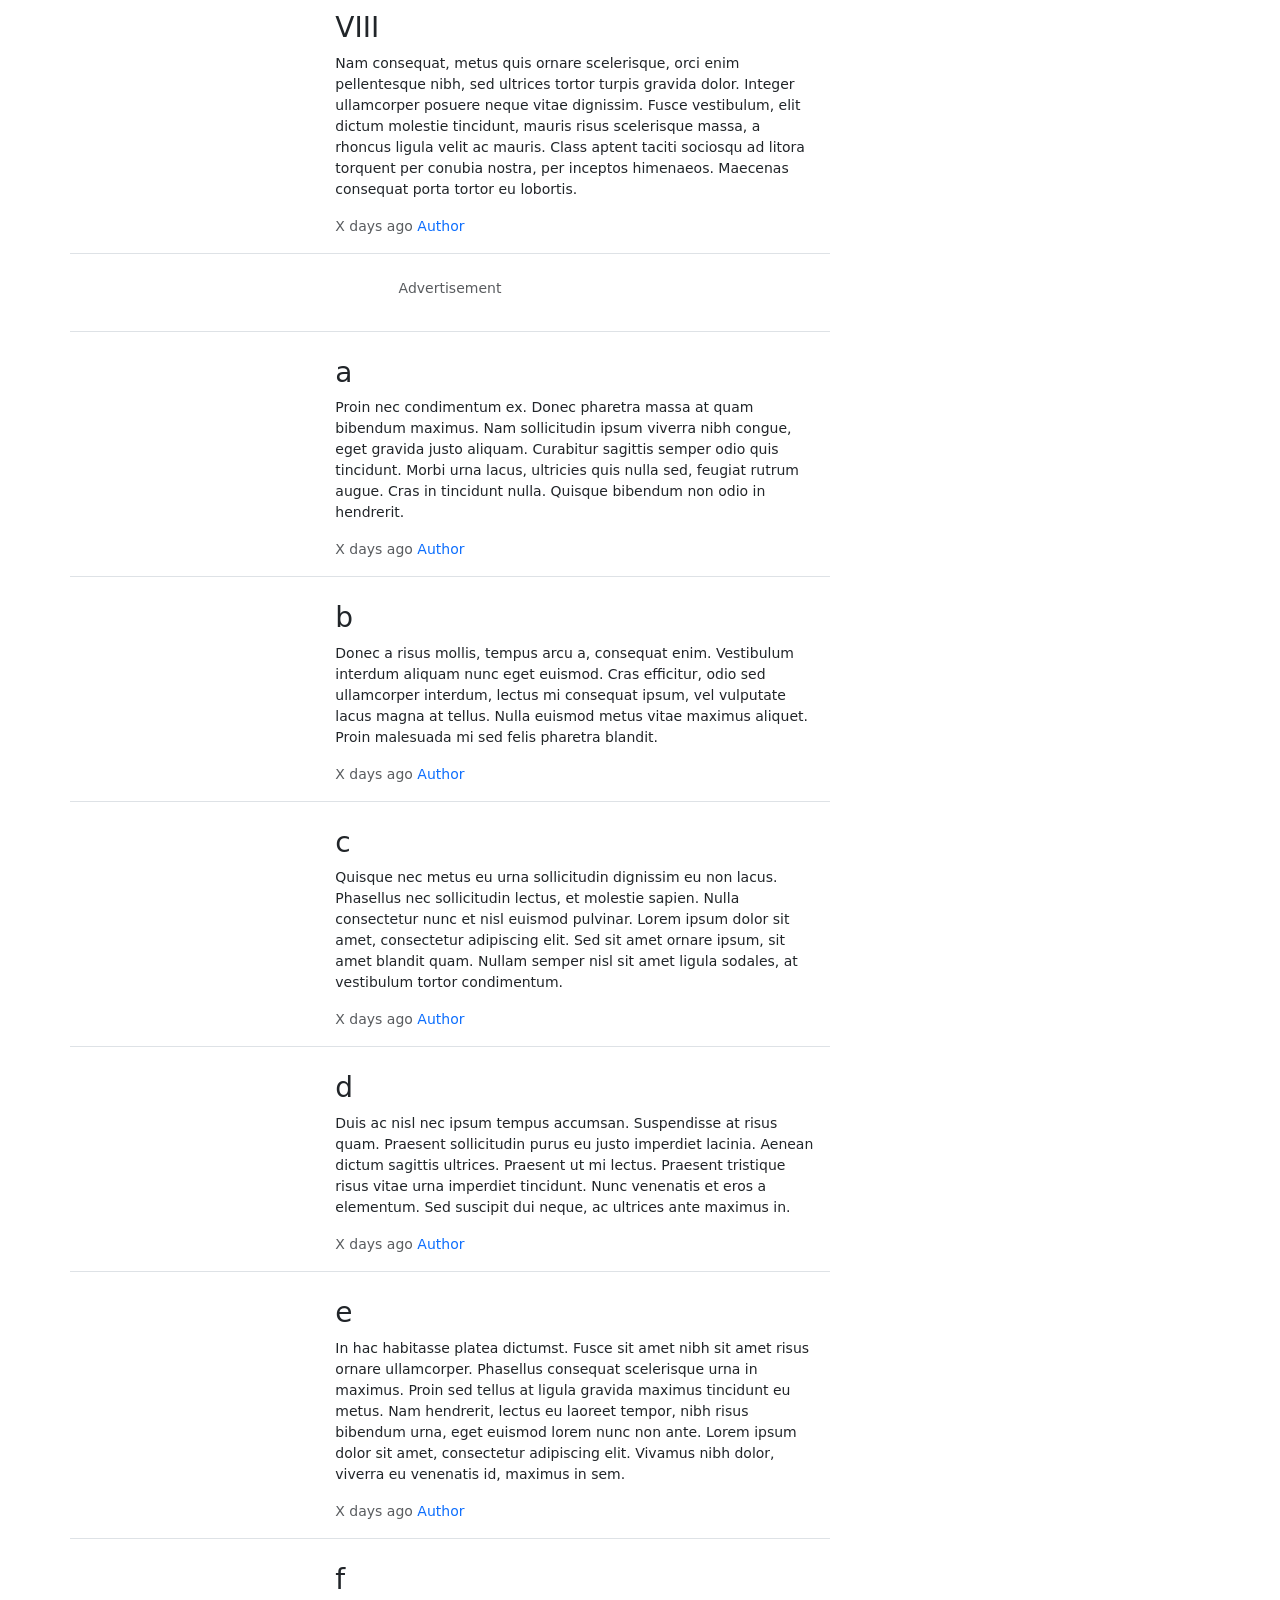
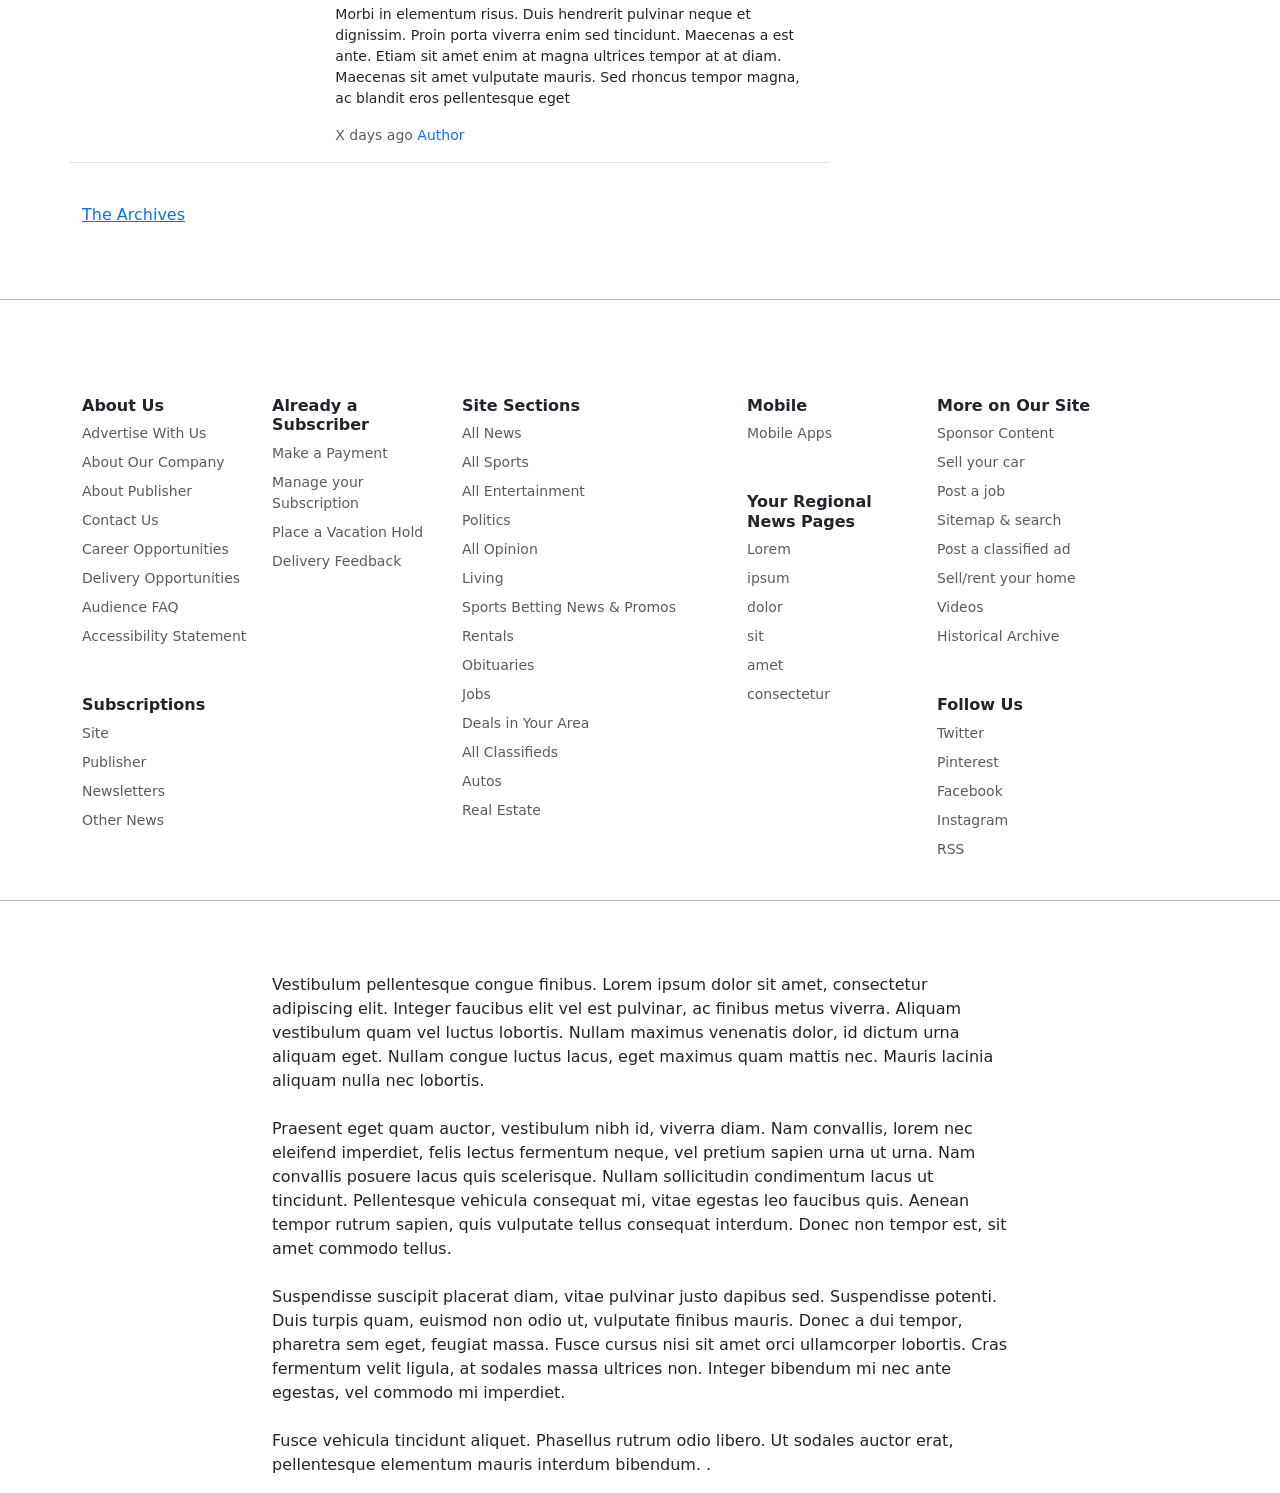
==== commit 9003bd01: "implementazione completa header" ====
--- a/index.html
+++ b/index.html
@@ -9,20 +9,27 @@
     <link rel="stylesheet" href="css/style.css">
 </head>
 <body>
-<header class="bg-white border-bottom py-3">
-    <div class="container d-flex justify-content-between align-items-center">
+<header class="py-3">
+    <div class="container d-flex flex-wrap justify-content-between align-items-center gap-2">
 
         <div>
-            Set weather
-
+            <a href="#!" class="text-decoration-none text-dark fw-bold d-flex align-items-center gap-2">
+                <span class="fs-4">🔍</span>
+                <span class="d-none d-md-block">Set weather</span>
+            </a>
         </div>
 
         <div>
-            Logo
+            <a href="#!">
+                <img src="https://placehold.co/150x40" alt="Homepage" class="img-fluid rounded-pill">
+            </a>
         </div>
 
-        <div>
-             Subscribe e Sign In
+        <div class="d-flex align-items-center gap-3">
+            <a href="#!" class="btn btn-primary rounded-pill fw-bold px-4">Subscribe</a>
+            <a href="#!" class="text-decoration-none text-dark  fw-bold d-flex align-items-center gap-1">
+                Sign in
+            </a>
         </div>
 
     </div>
@@ -222,8 +229,8 @@
                     <div class="col-12  text-center border-bottom pb-4 mb-4">
                         <small class="text-muted d-block mb-2">Advertisement</small>
 
-                        <div class="d-flex justify-content-center gap-3">
-                            <img src="https://placehold.co/300x250" alt="" class="img-fluid ">
+                        <div class="d-flex flex-column flex-md-row justify-content-center align-items-center gap-3"><img
+                                src="https://placehold.co/300x250" alt="" class="img-fluid ">
                             <img src="https://placehold.co/300x250" alt="" class="img-fluid ">
                         </div>
                     </div>
@@ -467,8 +474,8 @@
                     <div class="col-12  text-center border-bottom pb-4 mb-4">
                         <small class="text-muted d-block mb-2">Advertisement</small>
 
-                        <div class="d-flex justify-content-center gap-3">
-                            <img src="https://placehold.co/300x250" alt="" class="img-fluid ">
+                        <div class="d-flex flex-column flex-md-row justify-content-center align-items-center gap-3"><img
+                                src="https://placehold.co/300x250" alt="" class="img-fluid ">
                             <img src="https://placehold.co/300x250" alt="" class="img-fluid ">
                         </div>
                     </div>
@@ -696,8 +703,8 @@
                     <div class="col-12  text-center border-bottom pb-4 mb-4">
                         <small class="text-muted d-block mb-2">Advertisement</small>
 
-                        <div class="d-flex justify-content-center gap-3">
-                            <img src="https://placehold.co/300x250" alt="" class="img-fluid ">
+                        <div class="d-flex flex-column flex-md-row justify-content-center align-items-center gap-3"><img
+                                src="https://placehold.co/300x250" alt="" class="img-fluid ">
                             <img src="https://placehold.co/300x250" alt="" class="img-fluid ">
                         </div>
                     </div>
@@ -928,8 +935,8 @@
                     <div class="col-12  text-center border-bottom pb-4 mb-4">
                         <small class="text-muted d-block mb-2">Advertisement</small>
 
-                        <div class="d-flex justify-content-center gap-3">
-                            <img src="https://placehold.co/300x250" alt="" class="img-fluid ">
+                        <div class="d-flex flex-column flex-md-row justify-content-center align-items-center gap-3"><img
+                                src="https://placehold.co/300x250" alt="" class="img-fluid ">
                             <img src="https://placehold.co/300x250" alt="" class="img-fluid ">
                         </div>
                     </div>
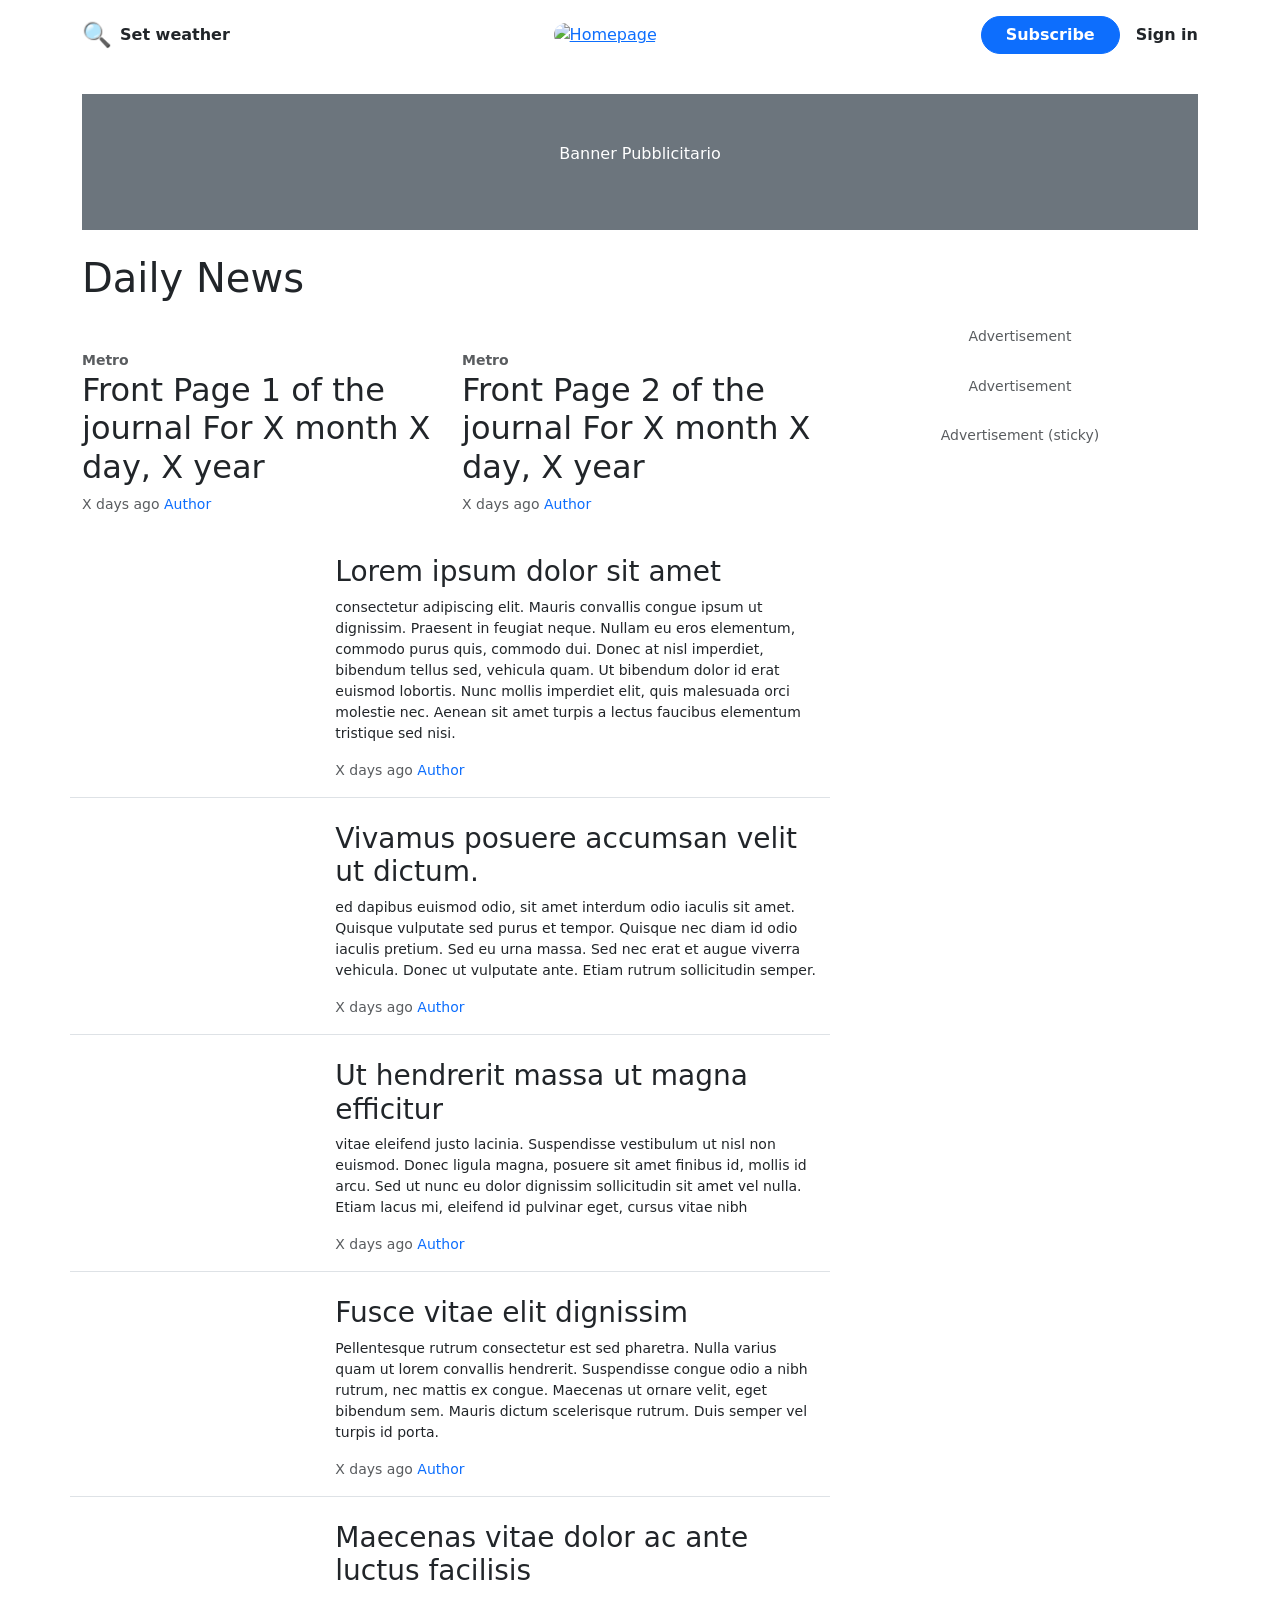
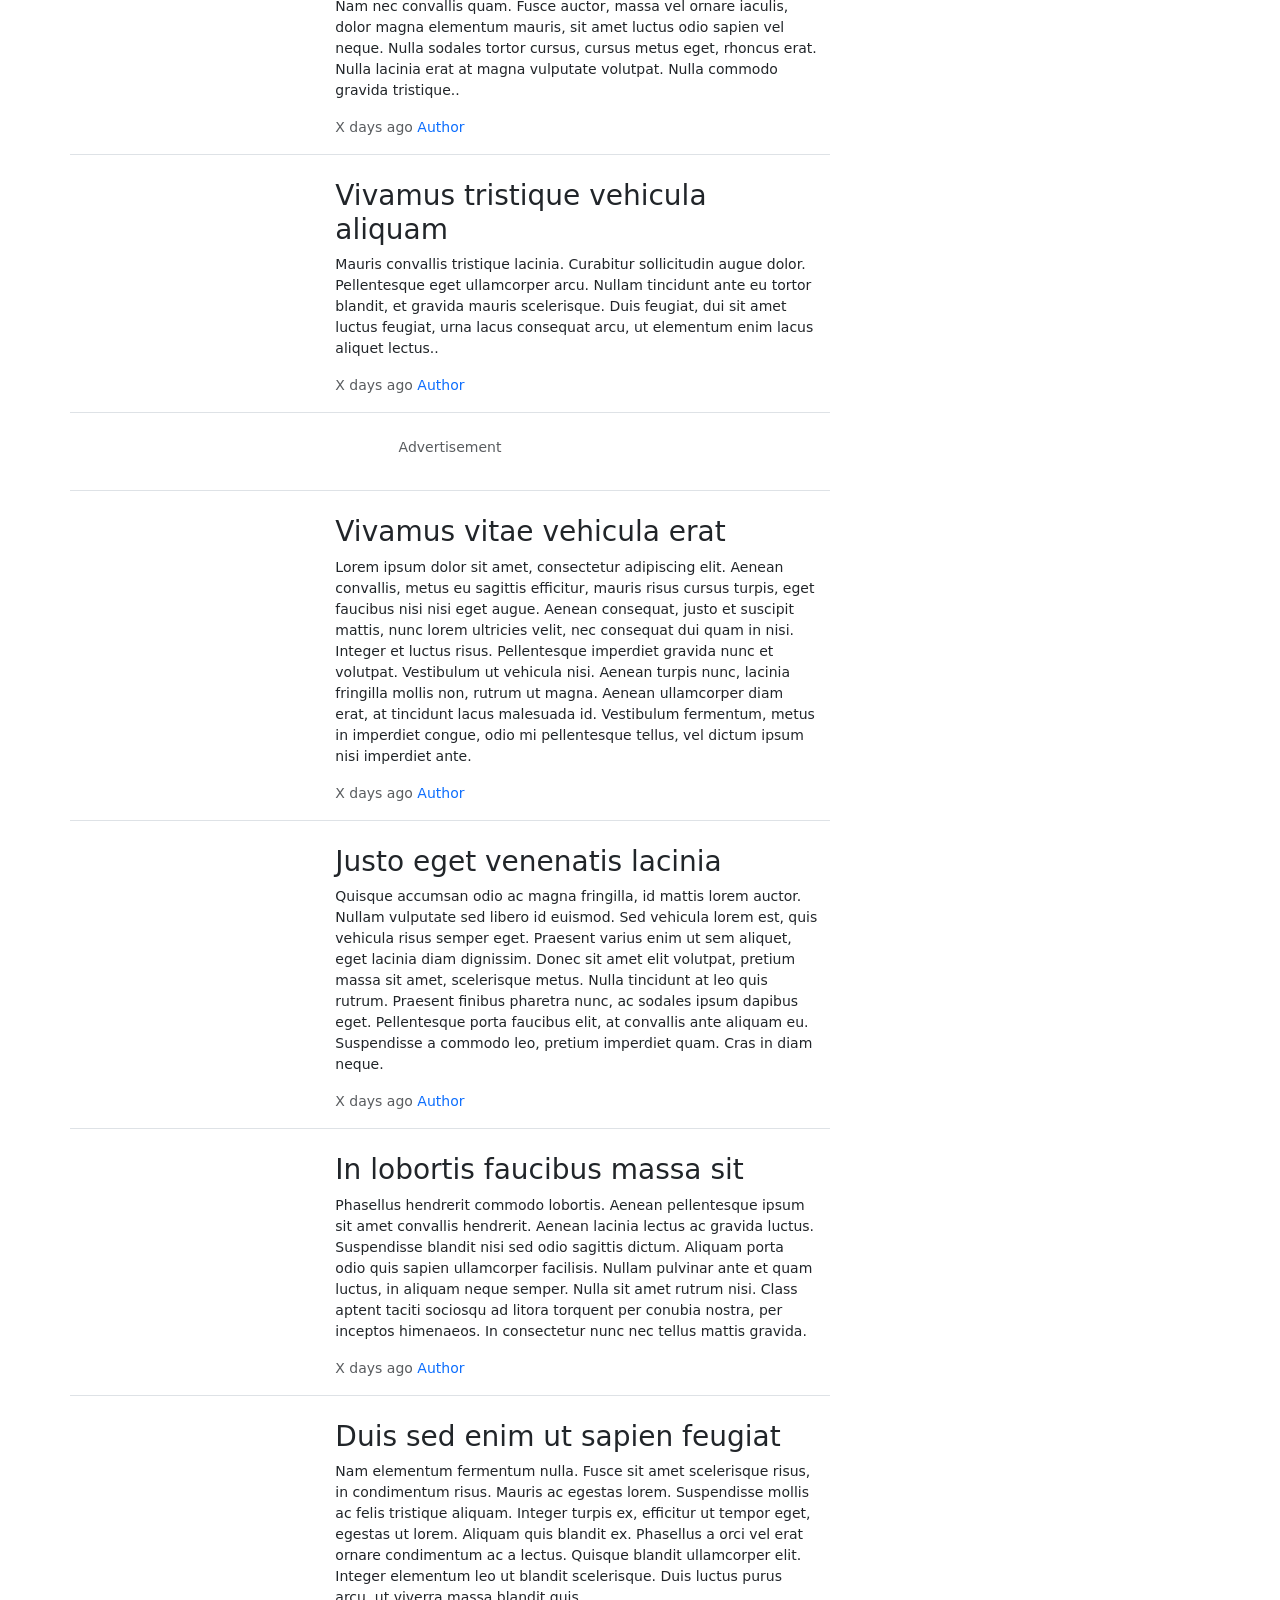
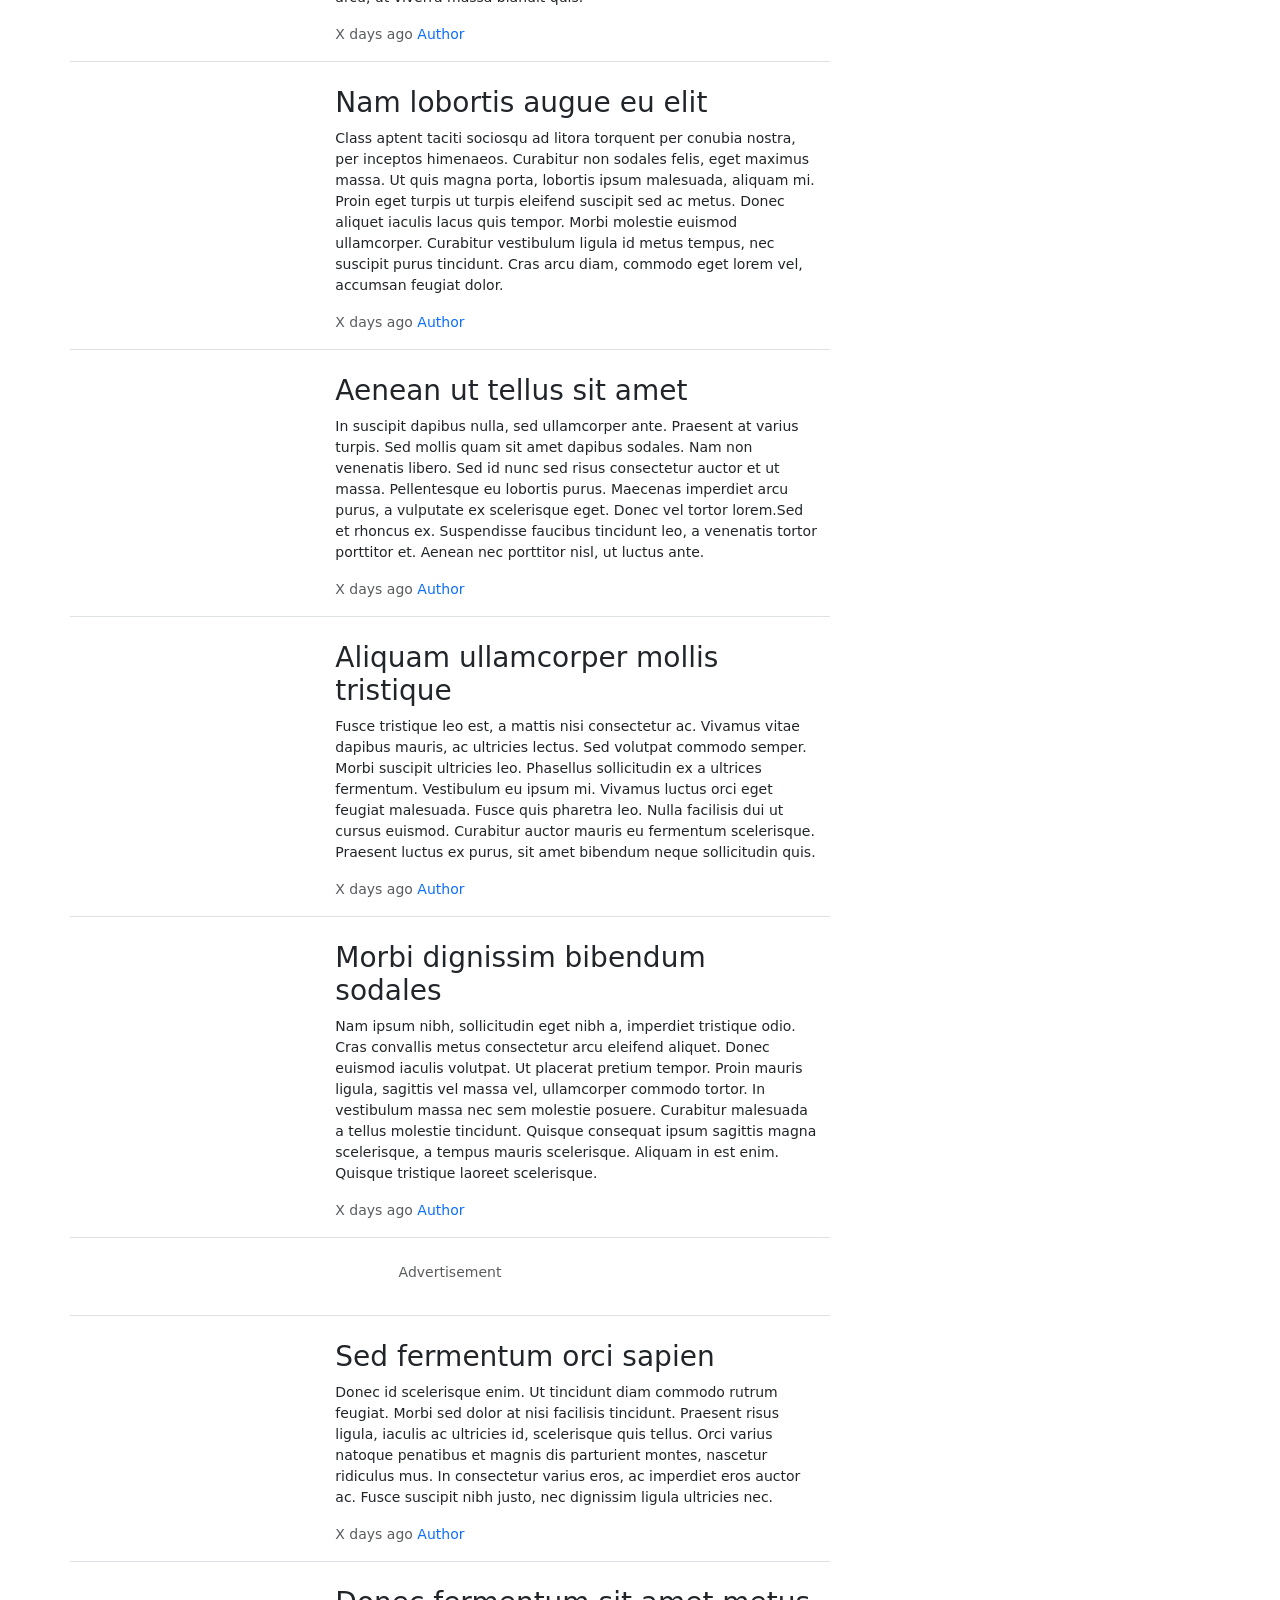
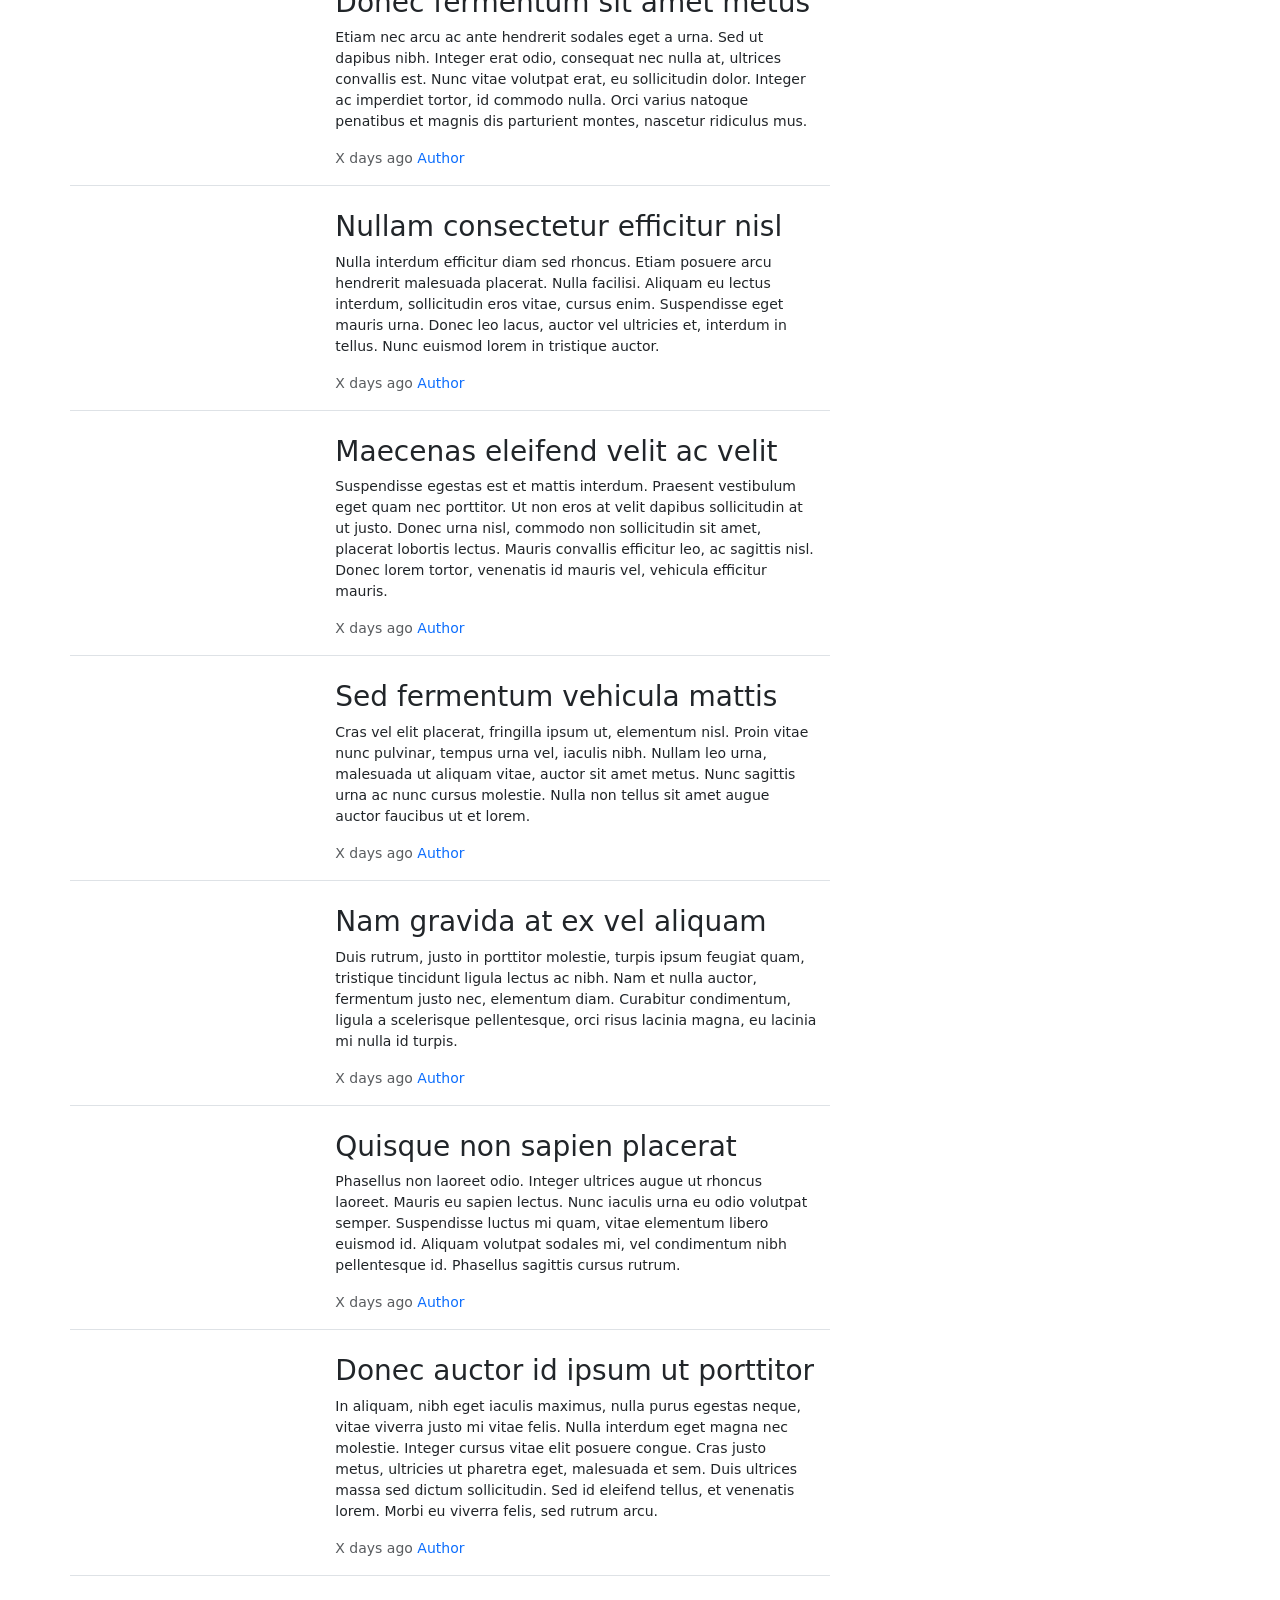
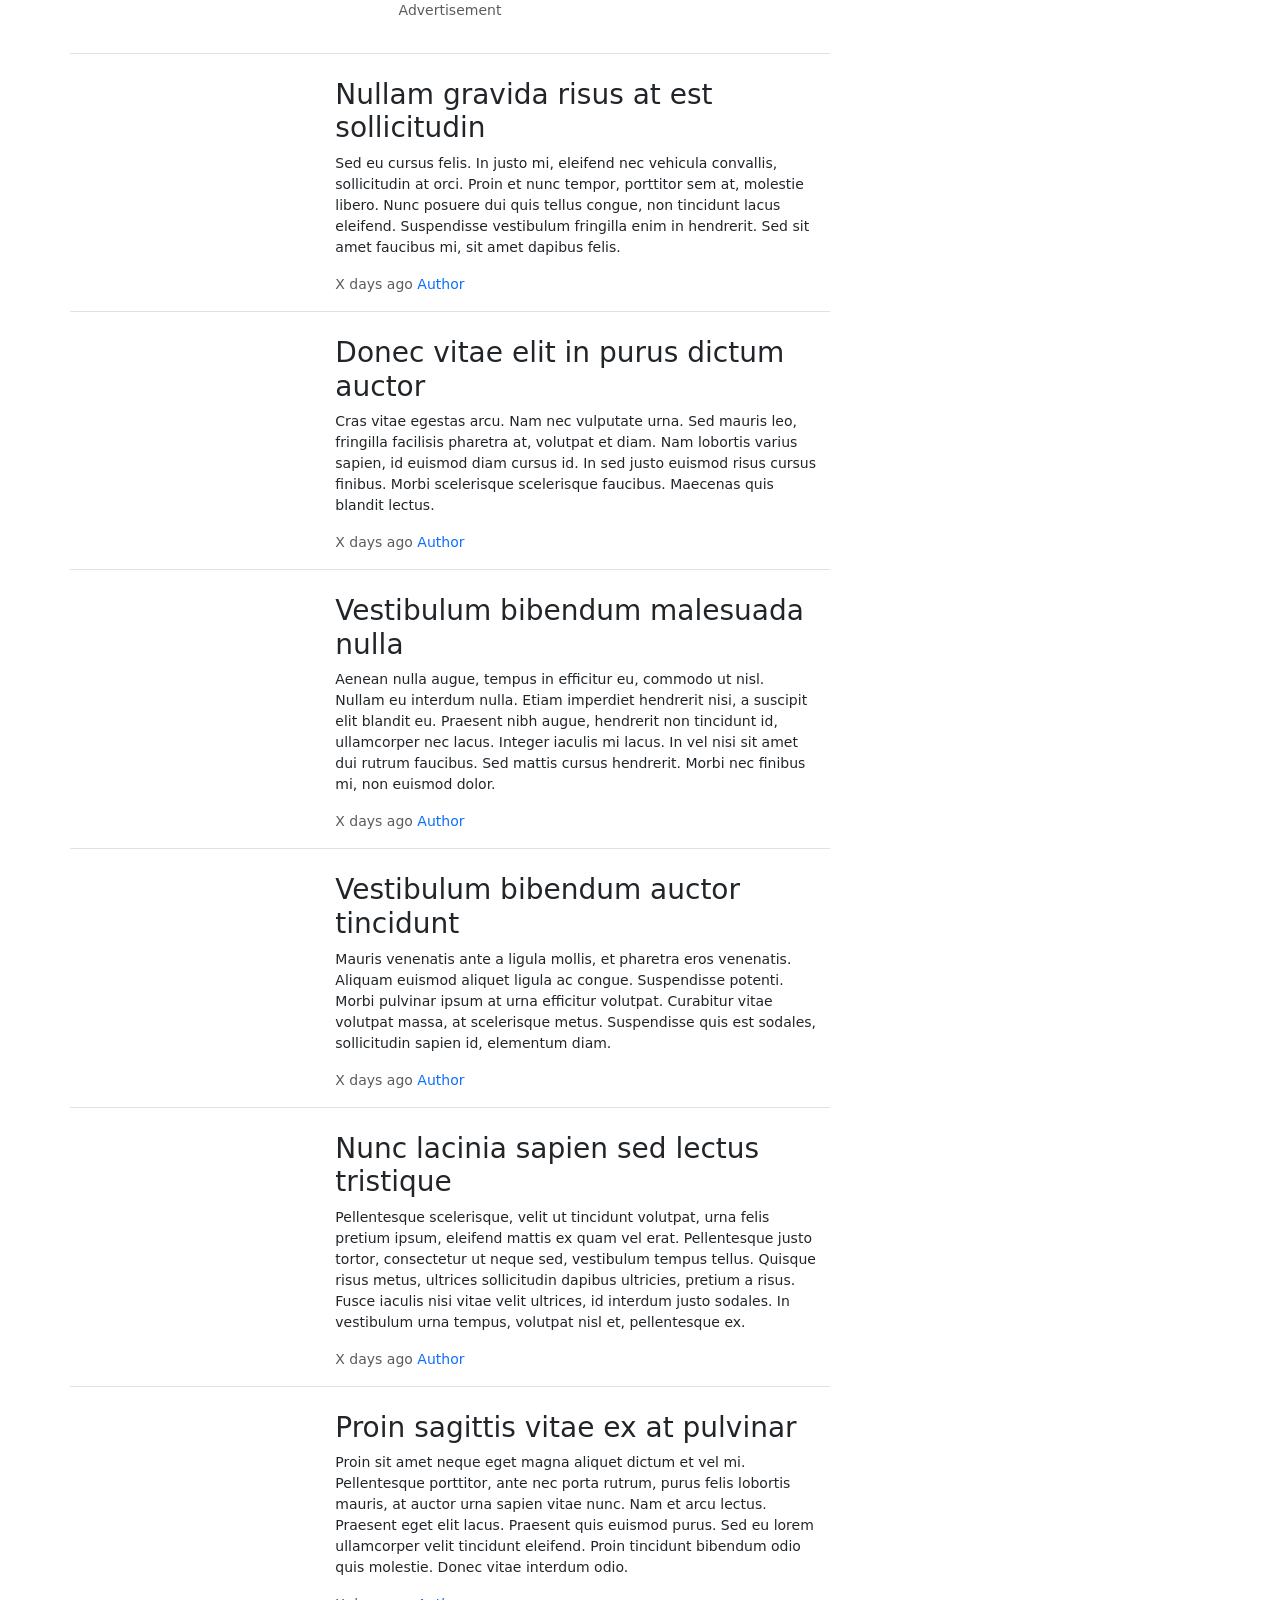
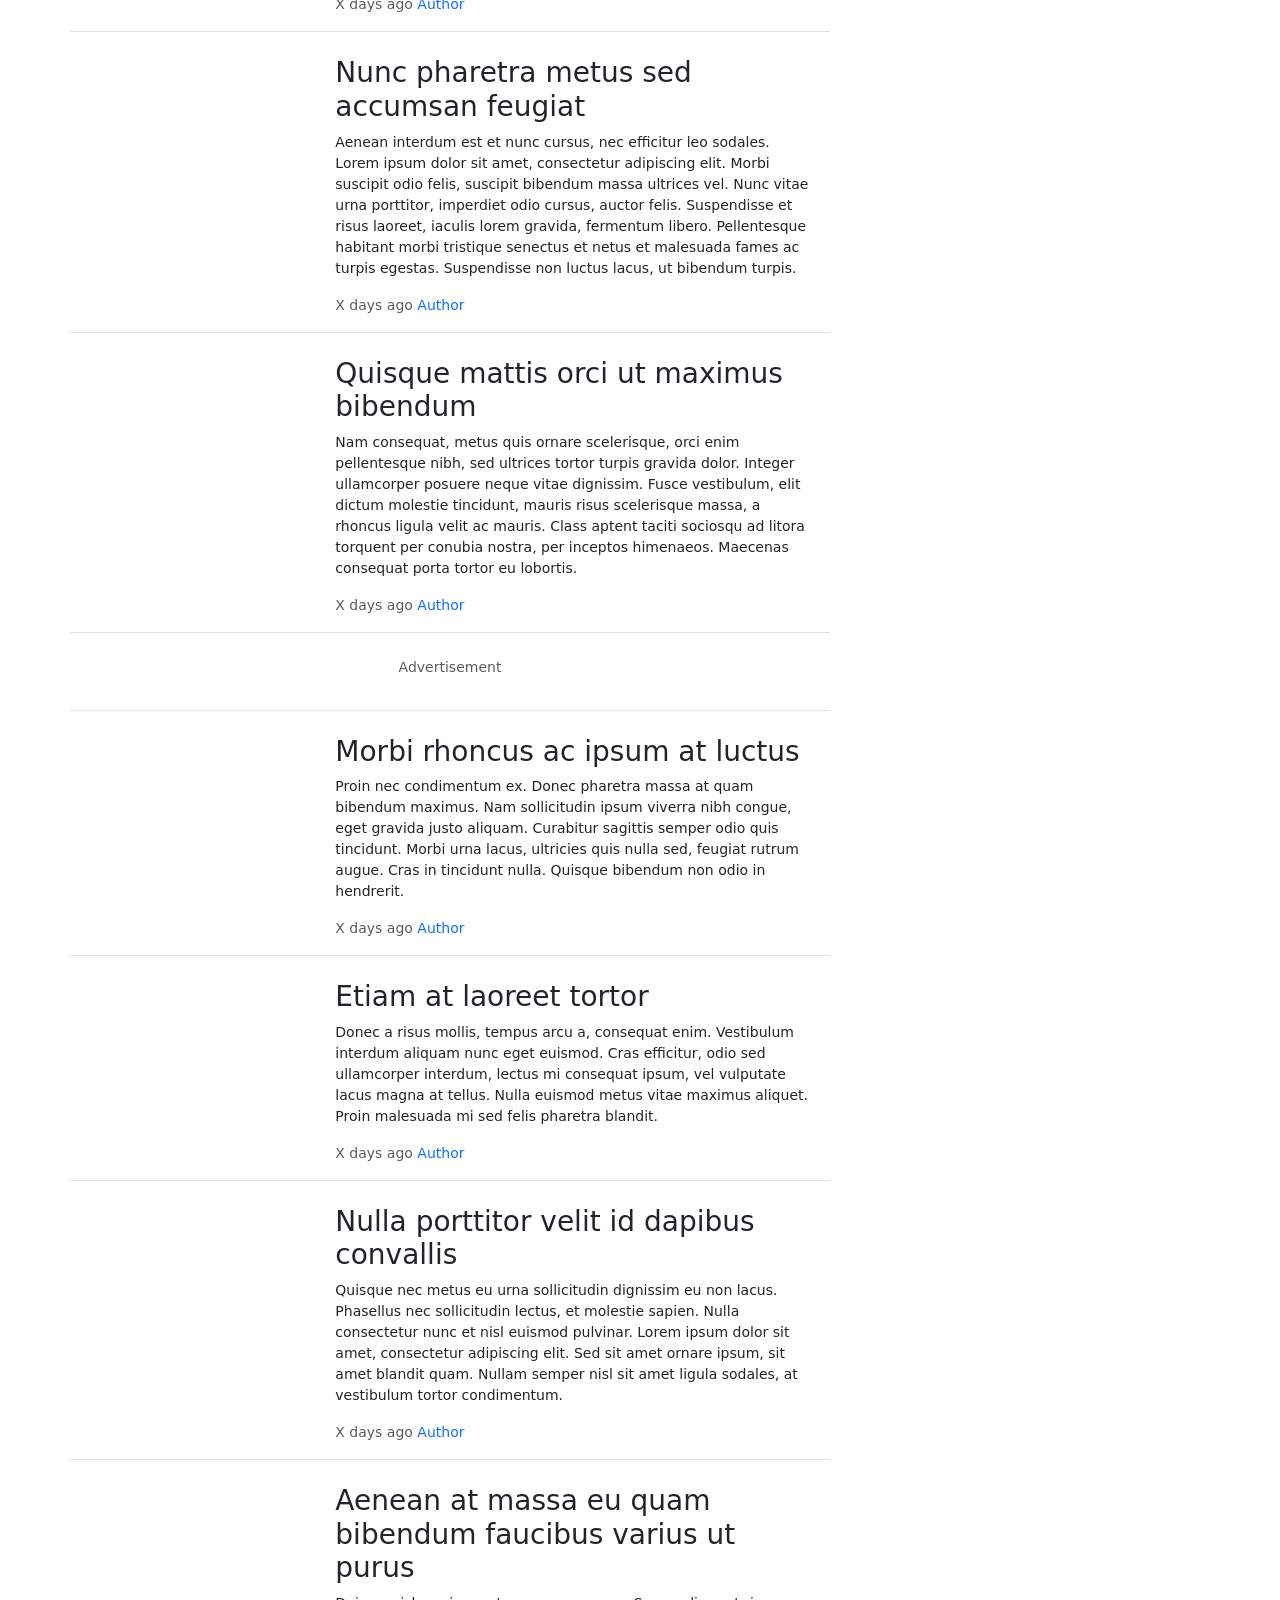
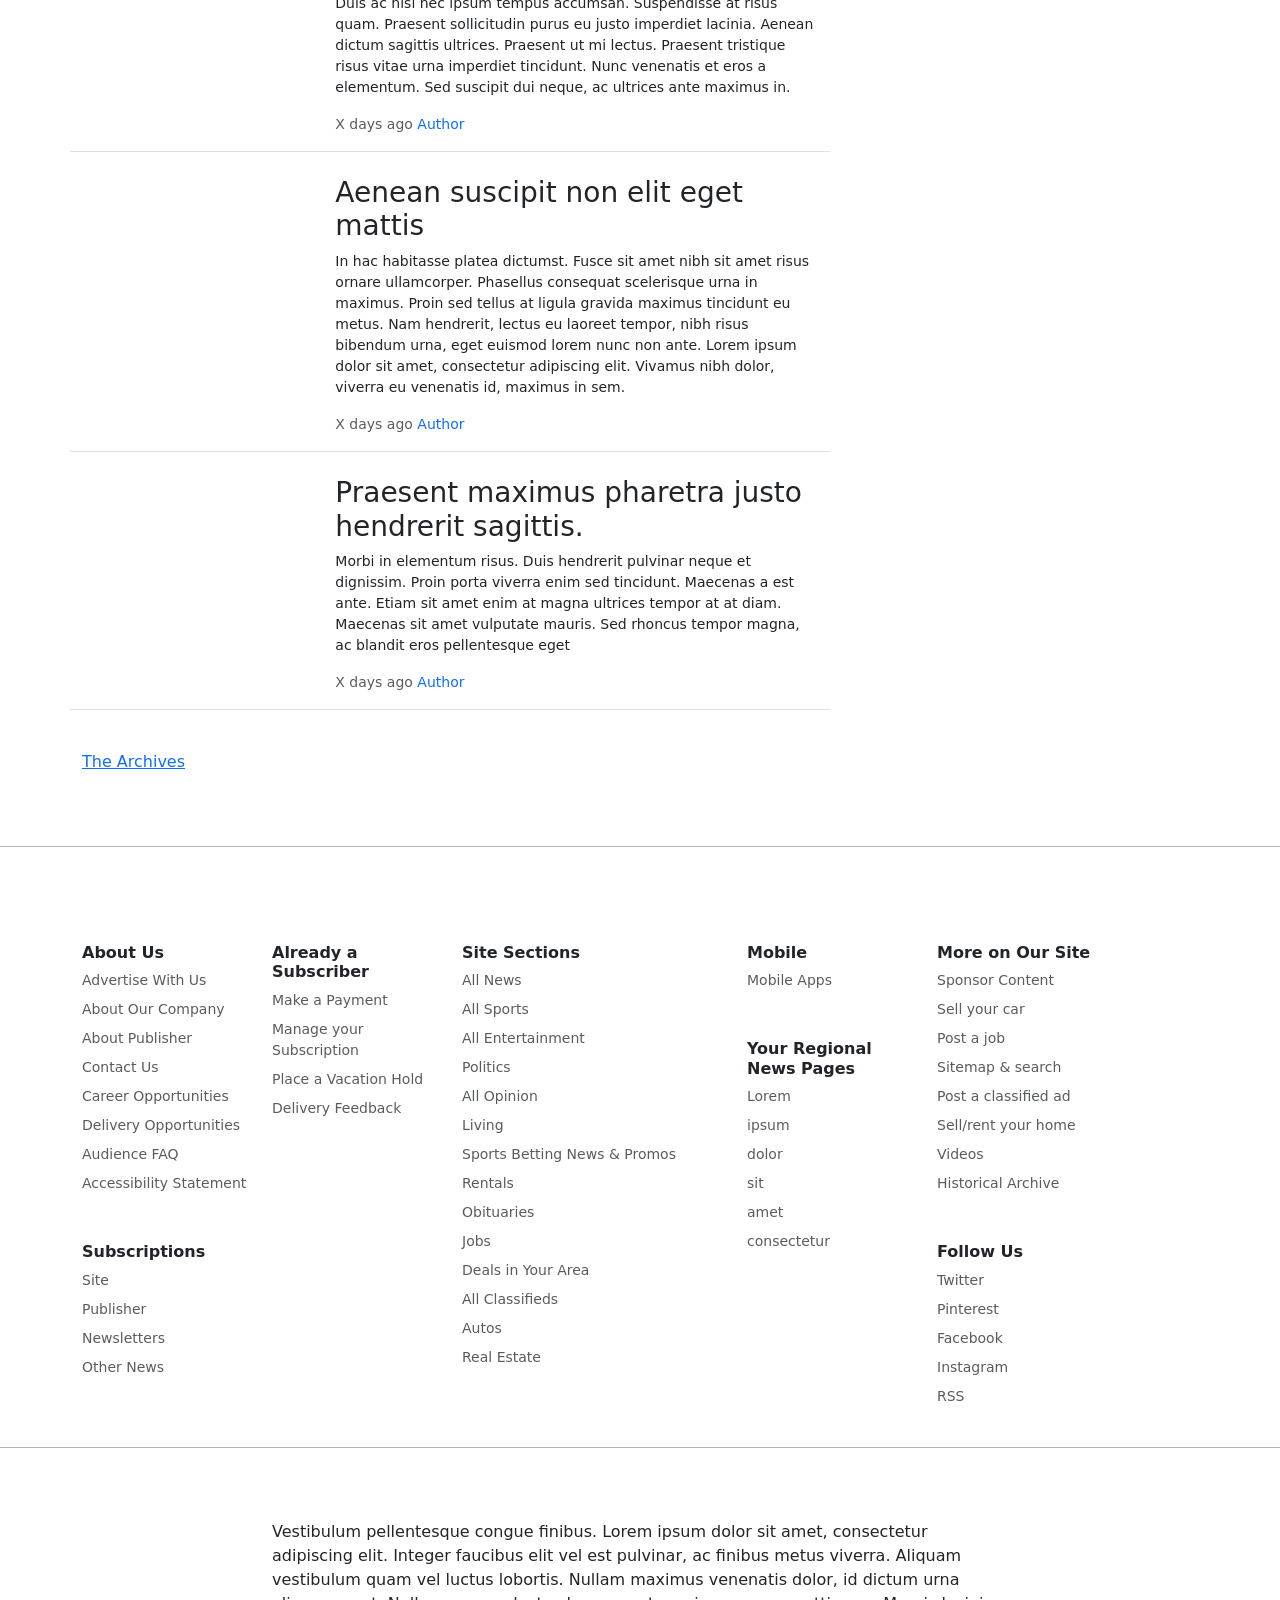
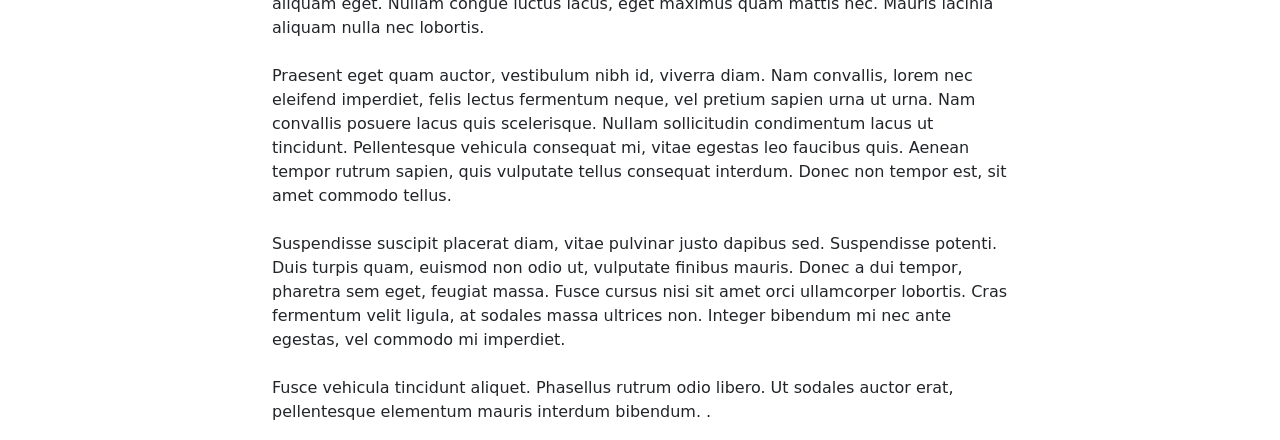
==== commit b9017a98: "modifica ai titoli degli articoli" ====
--- a/index.html
+++ b/index.html
@@ -49,7 +49,8 @@
                     <article class="col-md-6 mb-4">
                         <img src="https://placehold.co/600x400" alt="" class="img-fluid mb-2">
                         <small class="d-block fw-bold text-muted">Metro</small>
-                        <h2>Front Page 1</h2>
+                        <h2><a href="#!" class="text-decoration-none text-dark ">Front Page 1 of the journal For X month X day, X
+                            year</a></h2>
                         <p class="text-muted small">
                             <time datetime="2026-XX-XX">X days ago</time>
                             <a href="#!" class="text-decoration-none">Author</a>
@@ -59,7 +60,8 @@
                         <img src="https://placehold.co/600x400" alt="" class="img-fluid mb-2 ">
 
                         <small class="d-block fw-bold text-muted">Metro</small>
-                        <h2>Front Page 2</h2>
+                        <h2><a href="#!" class="text-decoration-none text-dark ">Front Page 2 of the journal For X month X day, X
+                            year</a></h2>
                         <p class="text-muted small">
                             <time datetime="2026-XX-XX">X days ago</time>
                             <a href="#!" class="text-decoration-none">Author</a>
@@ -73,8 +75,8 @@
                             </div>
                             <div class="col-md-8">
 
-                                <h3>Lorem ipsum dolor sit amet
-                                </h3>
+                                <h3><a href="#!" class="text-decoration-none text-dark ">Lorem ipsum dolor sit amet
+                                </a></h3>
                                 <p class=" small"> consectetur adipiscing elit. Mauris convallis congue ipsum ut
                                     dignissim. Praesent in feugiat neque. Nullam eu eros elementum, commodo purus quis,
                                     commodo dui. Donec at nisl imperdiet, bibendum tellus sed, vehicula quam. Ut
@@ -102,7 +104,8 @@
                             </div>
                             <div class="col-md-8">
 
-                                <h3>Vivamus posuere accumsan velit ut dictum.</h3>
+                                <h3><a href="#!" class="text-decoration-none text-dark ">Vivamus posuere accumsan velit
+                                    ut dictum.</a></h3>
                                 <p class=" small">ed dapibus euismod odio, sit amet interdum odio iaculis sit amet.
                                     Quisque vulputate sed purus et tempor. Quisque nec diam id odio iaculis pretium. Sed
                                     eu urna massa. Sed nec erat et augue viverra vehicula. Donec ut vulputate ante.
@@ -128,7 +131,8 @@
                             </div>
                             <div class="col-md-8">
 
-                                <h3>Ut hendrerit massa ut magna efficitur?</h3>
+                                <h3><a href="#!" class="text-decoration-none text-dark ">Ut hendrerit massa ut magna
+                                    efficitur</a></h3>
                                 <p class=" small">vitae eleifend justo lacinia. Suspendisse vestibulum ut nisl non
                                     euismod. Donec ligula magna, posuere sit amet finibus id, mollis id arcu. Sed ut
                                     nunc eu dolor dignissim sollicitudin sit amet vel nulla. Etiam lacus mi, eleifend id
@@ -154,8 +158,8 @@
                             </div>
                             <div class="col-md-8">
 
-                                <h3>Fusce vitae elit dignissim
-                                </h3>
+                                <h3><a href="#!" class="text-decoration-none text-dark ">Fusce vitae elit dignissim
+                                </a></h3>
                                 <p class=" small">Pellentesque rutrum consectetur est sed pharetra. Nulla varius quam ut
                                     lorem convallis hendrerit. Suspendisse congue odio a nibh rutrum, nec mattis ex
                                     congue. Maecenas ut ornare velit, eget bibendum sem. Mauris dictum scelerisque
@@ -181,8 +185,9 @@
                             </div>
                             <div class="col-md-8">
 
-                                <h3>Maecenas vitae dolor ac ante luctus facilisis
-                                </h3>
+                                <h3><a href="#!" class="text-decoration-none text-dark ">Maecenas vitae dolor ac ante
+                                    luctus facilisis
+                                </a></h3>
                                 <p class=" small">Nam nec convallis quam. Fusce auctor, massa vel ornare iaculis, dolor
                                     magna elementum mauris, sit amet luctus odio sapien vel neque. Nulla sodales tortor
                                     cursus, cursus metus eget, rhoncus erat. Nulla lacinia erat at magna vulputate
@@ -208,7 +213,8 @@
                             </div>
                             <div class="col-md-8">
 
-                                <h3>Vivamus tristique vehicula aliquam</h3>
+                                <h3><a href="#!" class="text-decoration-none text-dark ">Vivamus tristique vehicula
+                                    aliquam</a></h3>
                                 <p class=" small">Mauris convallis tristique lacinia. Curabitur sollicitudin augue
                                     dolor. Pellentesque eget ullamcorper arcu. Nullam tincidunt ante eu tortor blandit,
                                     et gravida mauris scelerisque. Duis feugiat, dui sit amet luctus feugiat, urna lacus
@@ -242,7 +248,8 @@
                             </div>
                             <div class="col-md-8">
 
-                                <h3>1</h3>
+                                <h3><a href="#!" class="text-decoration-none text-dark ">Vivamus vitae vehicula erat</a>
+                                </h3>
                                 <p class=" small">Lorem ipsum dolor sit amet, consectetur adipiscing elit. Aenean
                                     convallis, metus eu sagittis efficitur, mauris risus cursus turpis, eget faucibus
                                     nisi nisi eget augue. Aenean consequat, justo et suscipit mattis, nunc lorem
@@ -273,7 +280,8 @@
                             </div>
                             <div class="col-md-8">
 
-                                <h3>2</h3>
+                                <h3><a href="#!" class="text-decoration-none text-dark ">Justo eget venenatis
+                                    lacinia</a></h3>
                                 <p class=" small">Quisque accumsan odio ac magna fringilla, id mattis lorem auctor.
                                     Nullam vulputate sed libero id euismod. Sed vehicula lorem est, quis vehicula risus
                                     semper eget. Praesent varius enim ut sem aliquet, eget lacinia diam dignissim. Donec
@@ -303,7 +311,8 @@
                             </div>
                             <div class="col-md-8">
 
-                                <h3>3</h3>
+                                <h3><a href="#!" class="text-decoration-none text-dark ">In lobortis faucibus massa
+                                    sit </a></h3>
                                 <p class=" small">Phasellus hendrerit commodo lobortis. Aenean pellentesque ipsum sit
                                     amet convallis hendrerit. Aenean lacinia lectus ac gravida luctus. Suspendisse
                                     blandit nisi sed odio sagittis dictum. Aliquam porta odio quis sapien ullamcorper
@@ -332,7 +341,8 @@
                             </div>
                             <div class="col-md-8">
 
-                                <h3>4</h3>
+                                <h3><a href="#!" class="text-decoration-none text-dark ">Duis sed enim ut sapien
+                                    feugiat</a></h3>
                                 <p class=" small">Nam elementum fermentum nulla. Fusce sit amet scelerisque risus, in
                                     condimentum risus. Mauris ac egestas lorem. Suspendisse mollis ac felis tristique
                                     aliquam. Integer turpis ex, efficitur ut tempor eget, egestas ut lorem. Aliquam quis
@@ -361,7 +371,8 @@
                             </div>
                             <div class="col-md-8">
 
-                                <h3>5</h3>
+                                <h3><a href="#!" class="text-decoration-none text-dark ">Nam lobortis augue eu elit</a>
+                                </h3>
                                 <p class=" small">Class aptent taciti sociosqu ad litora torquent per conubia nostra,
                                     per inceptos himenaeos. Curabitur non sodales felis, eget maximus massa. Ut quis
                                     magna porta, lobortis ipsum malesuada, aliquam mi. Proin eget turpis ut turpis
@@ -391,7 +402,8 @@
                             </div>
                             <div class="col-md-8">
 
-                                <h3>6</h3>
+                                <h3><a href="#!" class="text-decoration-none text-dark ">Aenean ut tellus sit amet</a>
+                                </h3>
                                 <p class=" small">In suscipit dapibus nulla, sed ullamcorper ante. Praesent at varius
                                     turpis. Sed mollis quam sit amet dapibus sodales. Nam non venenatis libero. Sed id
                                     nunc sed risus consectetur auctor et ut massa. Pellentesque eu lobortis purus.
@@ -420,7 +432,8 @@
                             </div>
                             <div class="col-md-8">
 
-                                <h3>7</h3>
+                                <h3><a href="#!" class="text-decoration-none text-dark ">Aliquam ullamcorper mollis
+                                    tristique</a></h3>
                                 <p class=" small">Fusce tristique leo est, a mattis nisi consectetur ac. Vivamus vitae
                                     dapibus mauris, ac ultricies lectus. Sed volutpat commodo semper. Morbi suscipit
                                     ultricies leo. Phasellus sollicitudin ex a ultrices fermentum. Vestibulum eu ipsum
@@ -449,7 +462,8 @@
                             </div>
                             <div class="col-md-8">
 
-                                <h3>8</h3>
+                                <h3><a href="#!" class="text-decoration-none text-dark ">Morbi dignissim bibendum
+                                    sodales</a></h3>
                                 <p class=" small">Nam ipsum nibh, sollicitudin eget nibh a, imperdiet tristique odio.
                                     Cras convallis metus consectetur arcu eleifend aliquet. Donec euismod iaculis
                                     volutpat. Ut placerat pretium tempor. Proin mauris ligula, sagittis vel massa vel,
@@ -487,7 +501,8 @@
                             </div>
                             <div class="col-md-8">
 
-                                <h3>A</h3>
+                                <h3><a href="#!" class="text-decoration-none text-dark ">Sed fermentum orci sapien</a>
+                                </h3>
                                 <p class=" small">Donec id scelerisque enim. Ut tincidunt diam commodo rutrum feugiat.
                                     Morbi sed dolor at nisi facilisis tincidunt. Praesent risus ligula, iaculis ac
                                     ultricies id, scelerisque quis tellus. Orci varius natoque penatibus et magnis dis
@@ -515,7 +530,8 @@
                             </div>
                             <div class="col-md-8">
 
-                                <h3>B</h3>
+                                <h3><a href="#!" class="text-decoration-none text-dark "> Donec fermentum sit amet
+                                    metus </a></h3>
                                 <p class=" small">Etiam nec arcu ac ante hendrerit sodales eget a urna. Sed ut dapibus
                                     nibh. Integer erat odio, consequat nec nulla at, ultrices convallis est. Nunc vitae
                                     volutpat erat, eu sollicitudin dolor. Integer ac imperdiet tortor, id commodo nulla.
@@ -543,7 +559,8 @@
                             </div>
                             <div class="col-md-8">
 
-                                <h3>C</h3>
+                                <h3><a href="#!" class="text-decoration-none text-dark ">Nullam consectetur efficitur
+                                    nisl</a></h3>
                                 <p class=" small">Nulla interdum efficitur diam sed rhoncus. Etiam posuere arcu
                                     hendrerit malesuada placerat. Nulla facilisi. Aliquam eu lectus interdum,
                                     sollicitudin eros vitae, cursus enim. Suspendisse eget mauris urna. Donec leo lacus,
@@ -570,7 +587,8 @@
                             </div>
                             <div class="col-md-8">
 
-                                <h3>D</h3>
+                                <h3><a href="#!" class="text-decoration-none text-dark ">Maecenas eleifend velit ac
+                                    velit</a></h3>
                                 <p class=" small"> Suspendisse egestas est et mattis interdum. Praesent vestibulum eget
                                     quam nec porttitor. Ut non eros at velit dapibus sollicitudin at ut justo. Donec
                                     urna nisl, commodo non sollicitudin sit amet, placerat lobortis lectus. Mauris
@@ -598,7 +616,8 @@
                             </div>
                             <div class="col-md-8">
 
-                                <h3>E</h3>
+                                <h3><a href="#!" class="text-decoration-none text-dark ">Sed fermentum vehicula
+                                    mattis</a></h3>
                                 <p class=" small"> Cras vel elit placerat, fringilla ipsum ut, elementum nisl. Proin
                                     vitae
                                     nunc pulvinar, tempus urna vel, iaculis nibh. Nullam leo urna, malesuada ut aliquam
@@ -626,7 +645,8 @@
                             </div>
                             <div class="col-md-8">
 
-                                <h3>F</h3>
+                                <h3><a href="#!" class="text-decoration-none text-dark ">Nam gravida at ex vel
+                                    aliquam</a></h3>
                                 <p class=" small">Duis rutrum, justo in porttitor molestie, turpis ipsum feugiat quam,
                                     tristique tincidunt ligula lectus ac nibh. Nam et nulla auctor, fermentum justo nec,
                                     elementum diam. Curabitur condimentum, ligula a scelerisque pellentesque, orci risus
@@ -653,7 +673,8 @@
                             </div>
                             <div class="col-md-8">
 
-                                <h3>G</h3>
+                                <h3><a href="#!" class="text-decoration-none text-dark ">Quisque non sapien placerat</a>
+                                </h3>
                                 <p class=" small">Phasellus non laoreet odio. Integer ultrices augue ut rhoncus laoreet.
                                     Mauris eu sapien lectus. Nunc iaculis urna eu odio volutpat semper. Suspendisse
                                     luctus mi quam, vitae elementum libero euismod id. Aliquam volutpat sodales mi, vel
@@ -680,7 +701,8 @@
                             </div>
                             <div class="col-md-8">
 
-                                <h3>H</h3>
+                                <h3><a href="#!" class="text-decoration-none text-dark ">Donec auctor id ipsum ut
+                                    porttitor</a></h3>
                                 <p class=" small">In aliquam, nibh eget iaculis maximus, nulla purus egestas neque,
                                     vitae viverra justo mi vitae felis. Nulla interdum eget magna nec molestie. Integer
                                     cursus vitae elit posuere congue. Cras justo metus, ultricies ut pharetra eget,
@@ -716,7 +738,8 @@
                             </div>
                             <div class="col-md-8">
 
-                                <h3>I</h3>
+                                <h3><a href="#!" class="text-decoration-none text-dark ">Nullam gravida risus at est
+                                    sollicitudin</a></h3>
                                 <p class=" small">Sed eu cursus felis. In justo mi, eleifend nec vehicula convallis,
                                     sollicitudin at orci. Proin et nunc tempor, porttitor sem at, molestie libero. Nunc
                                     posuere dui quis tellus congue, non tincidunt lacus eleifend. Suspendisse vestibulum
@@ -743,7 +766,8 @@
                             </div>
                             <div class="col-md-8">
 
-                                <h3>II</h3>
+                                <h3><a href="#!" class="text-decoration-none text-dark ">Donec vitae elit in purus
+                                    dictum auctor</a></h3>
                                 <p class=" small">Cras vitae egestas arcu. Nam nec vulputate urna. Sed mauris leo,
                                     fringilla facilisis pharetra at, volutpat et diam. Nam lobortis varius sapien, id
                                     euismod diam cursus id. In sed justo euismod risus cursus finibus. Morbi scelerisque
@@ -770,7 +794,8 @@
                             </div>
                             <div class="col-md-8">
 
-                                <h3>III</h3>
+                                <h3><a href="#!" class="text-decoration-none text-dark ">Vestibulum bibendum malesuada
+                                    nulla</a></h3>
                                 <p class=" small">Aenean nulla augue, tempus in efficitur eu, commodo ut nisl. Nullam eu
                                     interdum nulla. Etiam imperdiet hendrerit nisi, a suscipit elit blandit eu. Praesent
                                     nibh augue, hendrerit non tincidunt id, ullamcorper nec lacus. Integer iaculis mi
@@ -798,7 +823,8 @@
                             </div>
                             <div class="col-md-8">
 
-                                <h3>IV</h3>
+                                <h3><a href="#!" class="text-decoration-none text-dark ">Vestibulum bibendum auctor
+                                    tincidunt</a></h3>
                                 <p class=" small">Mauris venenatis ante a ligula mollis, et pharetra eros venenatis.
                                     Aliquam euismod aliquet ligula ac congue. Suspendisse potenti. Morbi pulvinar ipsum
                                     at urna efficitur volutpat. Curabitur vitae volutpat massa, at scelerisque metus.
@@ -825,7 +851,8 @@
                             </div>
                             <div class="col-md-8">
 
-                                <h3>V</h3>
+                                <h3><a href="#!" class="text-decoration-none text-dark ">Nunc lacinia sapien sed lectus
+                                    tristique</a></h3>
                                 <p class=" small">Pellentesque scelerisque, velit ut tincidunt volutpat, urna felis
                                     pretium ipsum, eleifend mattis ex quam vel erat. Pellentesque justo tortor,
                                     consectetur ut neque sed, vestibulum tempus tellus. Quisque risus metus, ultrices
@@ -854,7 +881,8 @@
                             </div>
                             <div class="col-md-8">
 
-                                <h3>VI</h3>
+                                <h3><a href="#!" class="text-decoration-none text-dark ">Proin sagittis vitae ex at
+                                    pulvinar</a></h3>
                                 <p class=" small">Proin sit amet neque eget magna aliquet dictum et vel mi. Pellentesque
                                     porttitor, ante nec porta rutrum, purus felis lobortis mauris, at auctor urna sapien
                                     vitae nunc. Nam et arcu lectus. Praesent eget elit lacus. Praesent quis euismod
@@ -882,7 +910,8 @@
                             </div>
                             <div class="col-md-8">
 
-                                <h3>VII</h3>
+                                <h3><a href="#!" class="text-decoration-none text-dark ">Nunc pharetra metus sed
+                                    accumsan feugiat</a></h3>
                                 <p class=" small">Aenean interdum est et nunc cursus, nec efficitur leo sodales. Lorem
                                     ipsum dolor sit amet, consectetur adipiscing elit. Morbi suscipit odio felis,
                                     suscipit bibendum massa ultrices vel. Nunc vitae urna porttitor, imperdiet odio
@@ -911,7 +940,8 @@
                             </div>
                             <div class="col-md-8">
 
-                                <h3>VIII</h3>
+                                <h3><a href="#!" class="text-decoration-none text-dark ">Quisque mattis orci ut maximus
+                                    bibendum</a></h3>
                                 <p class=" small">Nam consequat, metus quis ornare scelerisque, orci enim pellentesque
                                     nibh, sed ultrices tortor turpis gravida dolor. Integer ullamcorper posuere neque
                                     vitae dignissim. Fusce vestibulum, elit dictum molestie tincidunt, mauris risus
@@ -948,7 +978,8 @@
                             </div>
                             <div class="col-md-8">
 
-                                <h3>a</h3>
+                                <h3><a href="#!" class="text-decoration-none text-dark ">Morbi rhoncus ac ipsum at
+                                    luctus</a></h3>
                                 <p class=" small">Proin nec condimentum ex. Donec pharetra massa at quam bibendum
                                     maximus. Nam sollicitudin ipsum viverra nibh congue, eget gravida justo aliquam.
                                     Curabitur sagittis semper odio quis tincidunt. Morbi urna lacus, ultricies quis
@@ -976,7 +1007,8 @@
                             </div>
                             <div class="col-md-8">
 
-                                <h3>b</h3>
+                                <h3><a href="#!" class="text-decoration-none text-dark ">Etiam at laoreet tortor</a>
+                                </h3>
                                 <p class=" small">Donec a risus mollis, tempus arcu a, consequat enim. Vestibulum
                                     interdum aliquam nunc eget euismod. Cras efficitur, odio sed ullamcorper interdum,
                                     lectus mi consequat ipsum, vel vulputate lacus magna at tellus. Nulla euismod metus
@@ -1003,7 +1035,8 @@
                             </div>
                             <div class="col-md-8">
 
-                                <h3>c</h3>
+                                <h3><a href="#!" class="text-decoration-none text-dark ">Nulla porttitor velit id
+                                    dapibus convallis</a></h3>
                                 <p class=" small">Quisque nec metus eu urna sollicitudin dignissim eu non lacus.
                                     Phasellus nec sollicitudin lectus, et molestie sapien. Nulla consectetur nunc et
                                     nisl euismod pulvinar. Lorem ipsum dolor sit amet, consectetur adipiscing elit. Sed
@@ -1031,7 +1064,8 @@
                             </div>
                             <div class="col-md-8">
 
-                                <h3>d</h3>
+                                <h3><a href="#!" class="text-decoration-none text-dark ">Aenean at massa eu quam
+                                    bibendum faucibus varius ut purus</a></h3>
                                 <p class=" small">Duis ac nisl nec ipsum tempus accumsan. Suspendisse at risus quam.
                                     Praesent sollicitudin purus eu justo imperdiet lacinia. Aenean dictum sagittis
                                     ultrices. Praesent ut mi lectus. Praesent tristique risus vitae urna imperdiet
@@ -1059,7 +1093,8 @@
                             </div>
                             <div class="col-md-8">
 
-                                <h3>e</h3>
+                                <h3><a href="#!" class="text-decoration-none text-dark ">Aenean suscipit non elit eget
+                                    mattis</a></h3>
                                 <p class=" small">In hac habitasse platea dictumst. Fusce sit amet nibh sit amet risus
                                     ornare ullamcorper. Phasellus consequat scelerisque urna in maximus. Proin sed
                                     tellus at ligula gravida maximus tincidunt eu metus. Nam hendrerit, lectus eu
@@ -1088,7 +1123,8 @@
                             </div>
                             <div class="col-md-8">
 
-                                <h3>f</h3>
+                                <h3><a href="#!" class="text-decoration-none text-dark ">Praesent maximus pharetra justo
+                                    hendrerit sagittis.</a></h3>
                                 <p class=" small">Morbi in elementum risus. Duis hendrerit pulvinar neque et dignissim.
                                     Proin porta viverra enim sed tincidunt. Maecenas a est ante. Etiam sit amet enim at
                                     magna ultrices tempor at at diam. Maecenas sit amet vulputate mauris. Sed rhoncus
